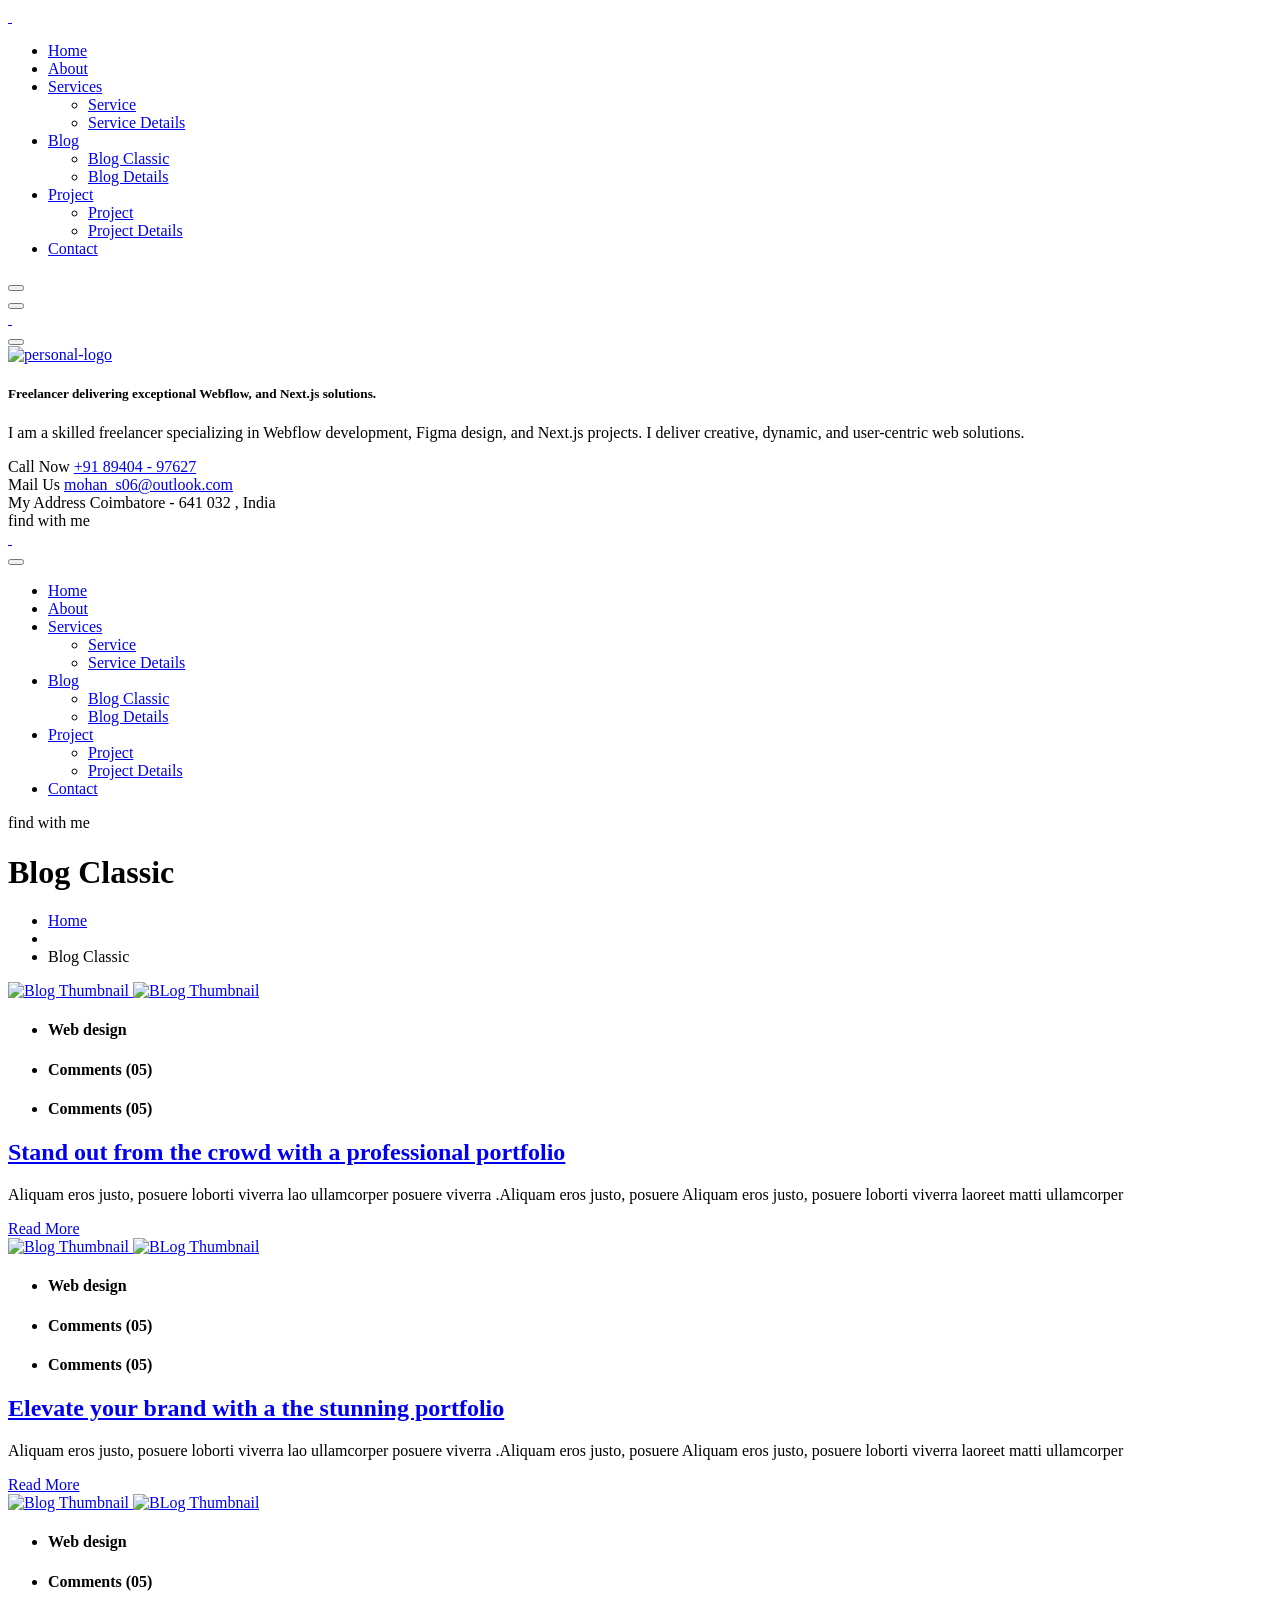
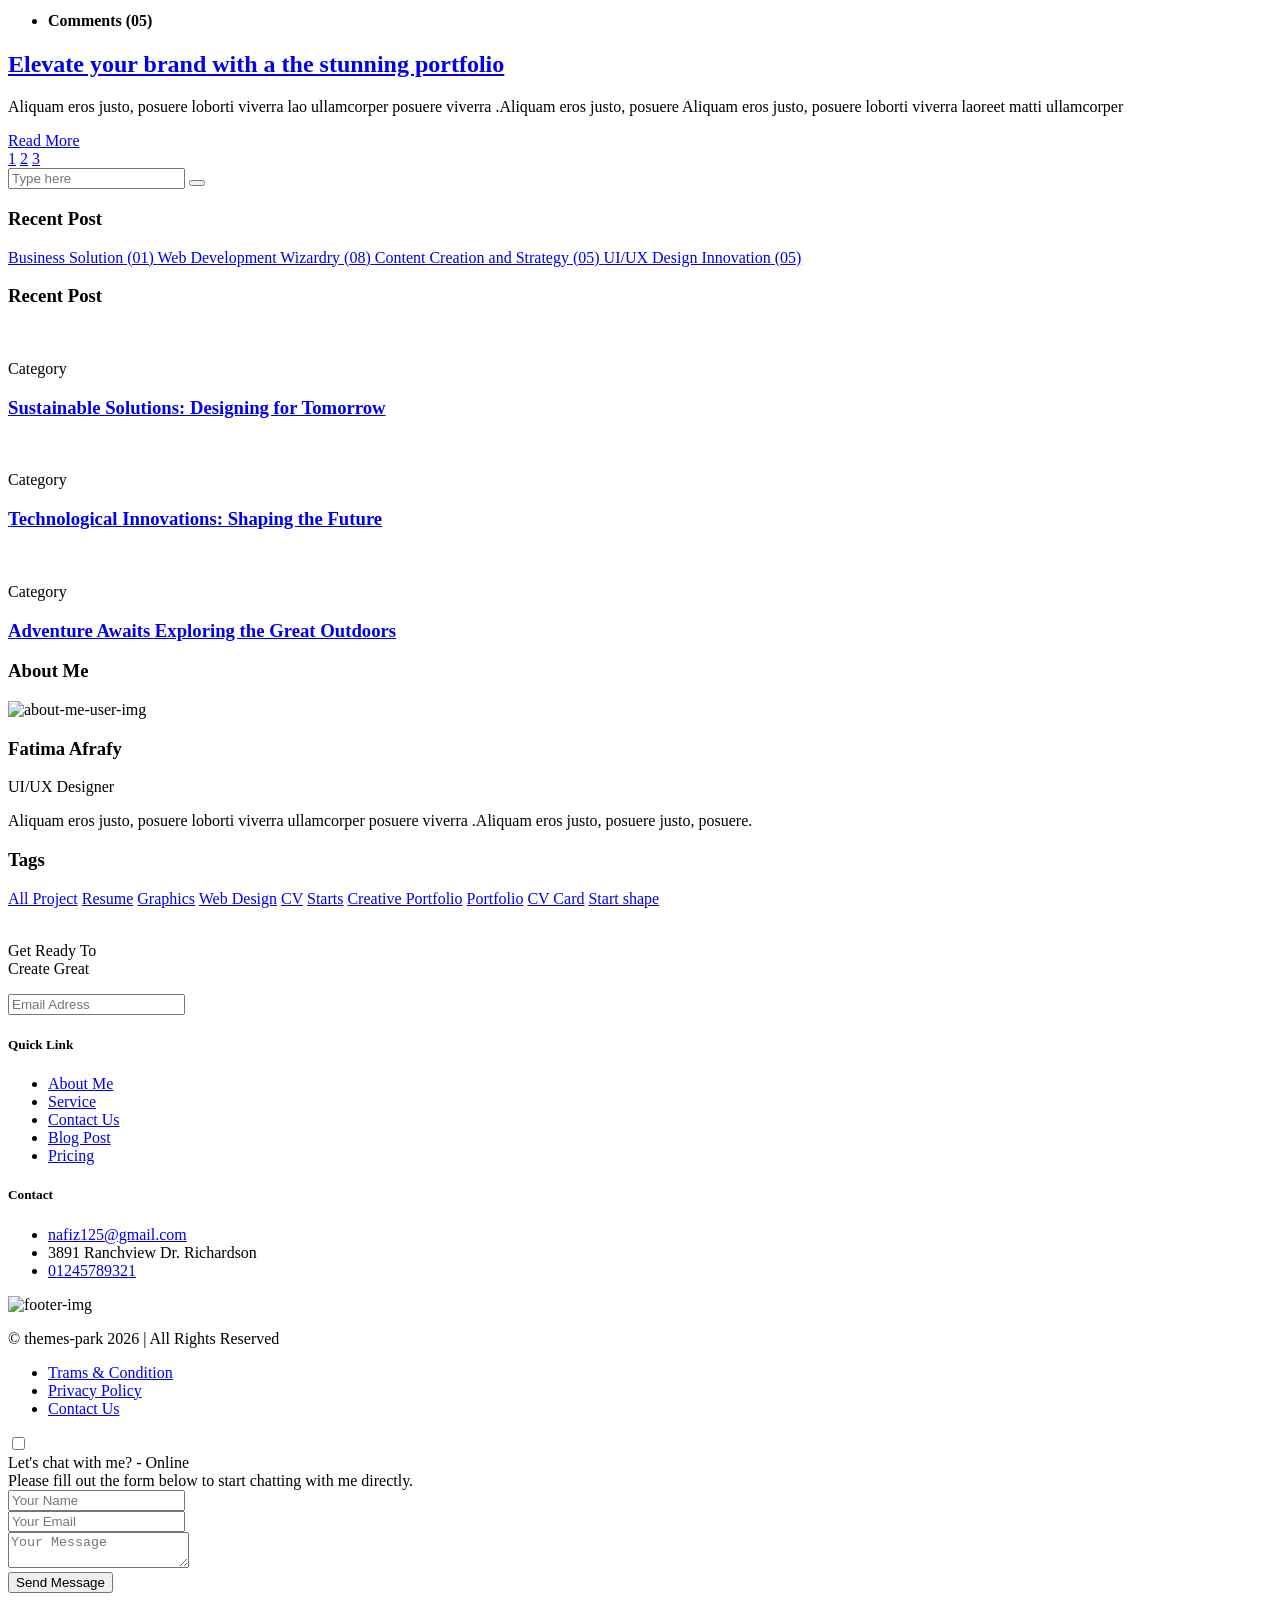
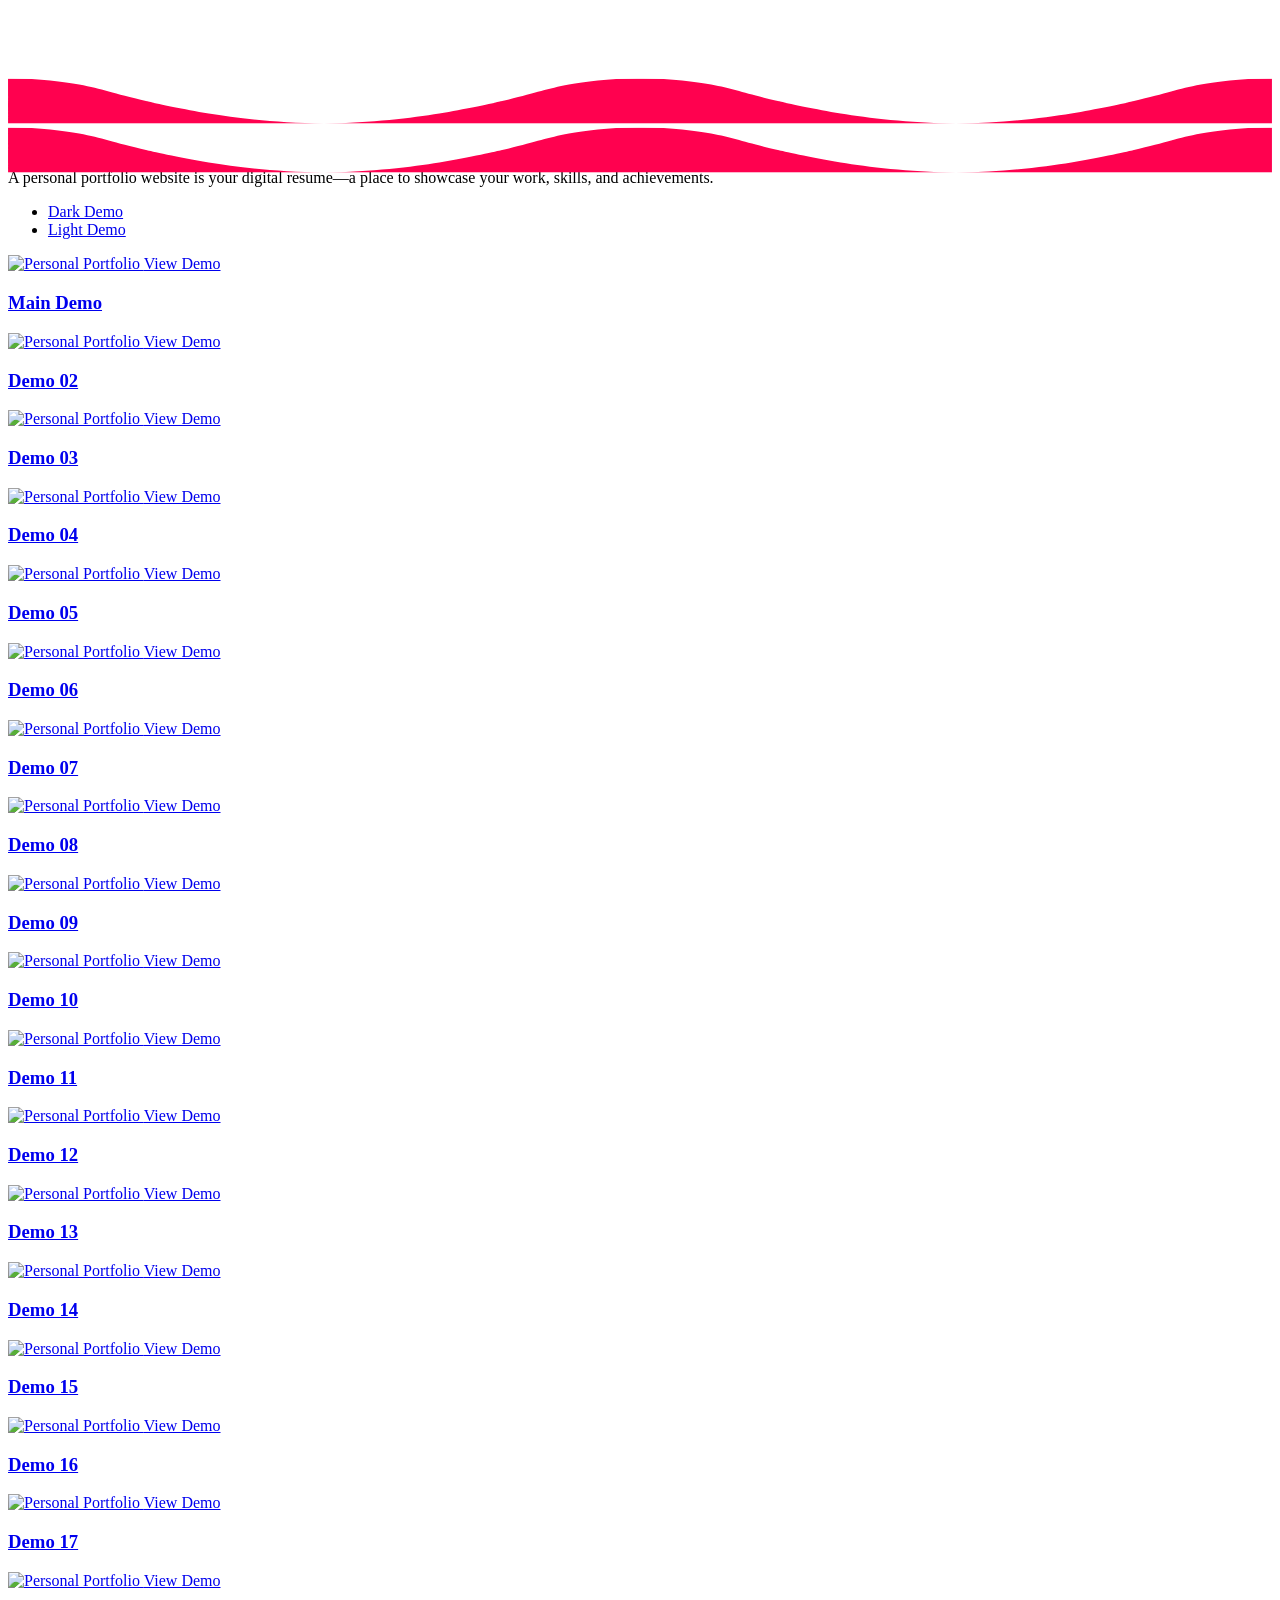
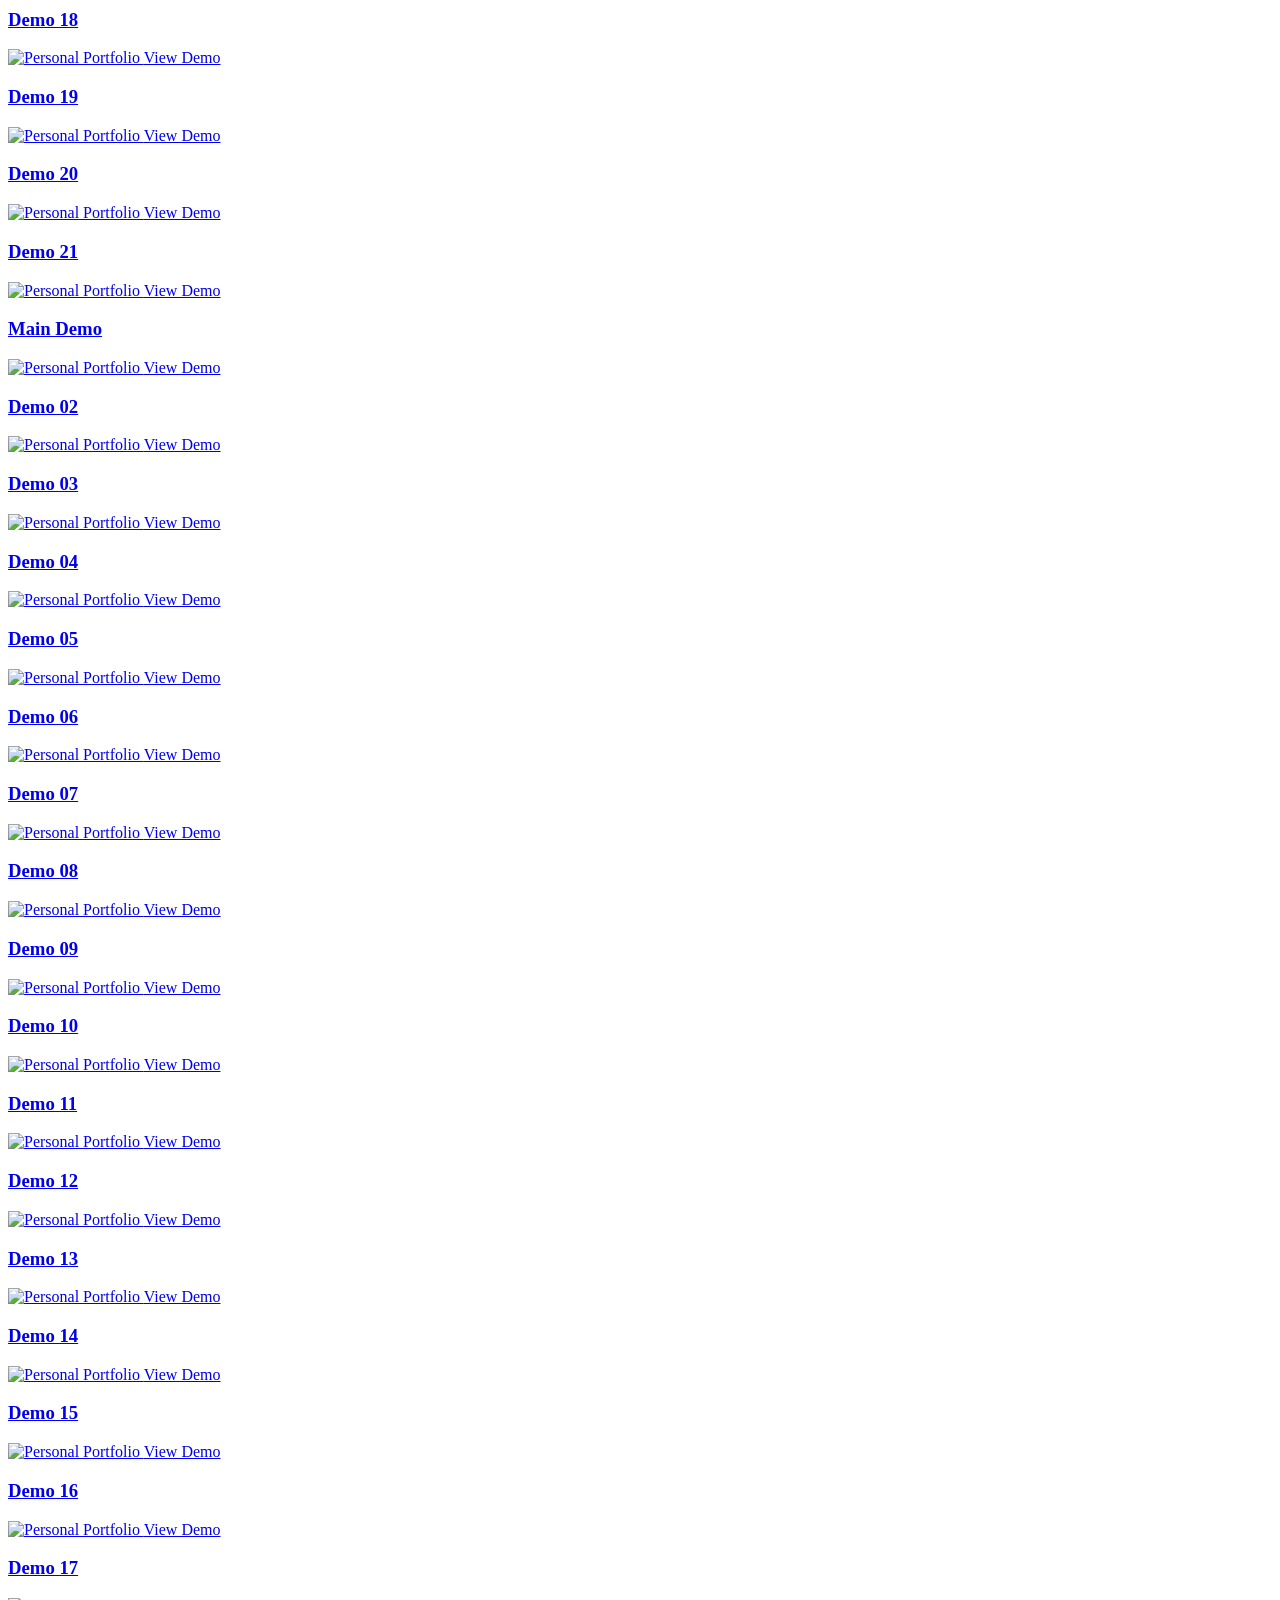
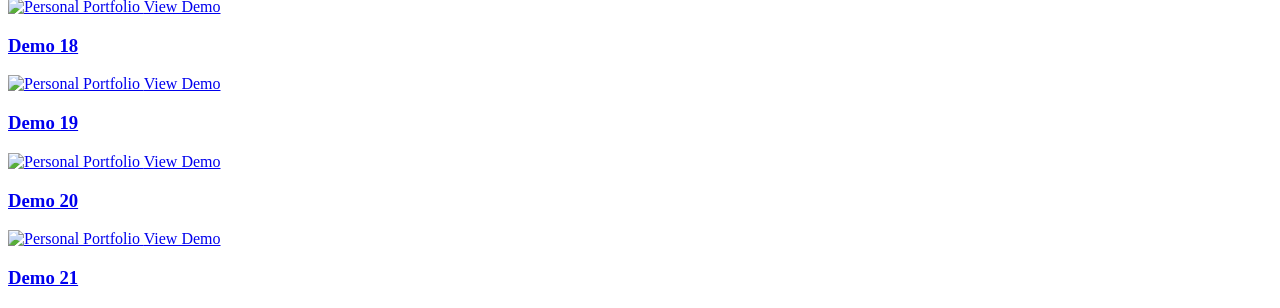
==== blog.html @ a09bedf0 "Add files via upload" ====
<!DOCTYPE html>
<html lang="en">
  <!-- Mirrored from themes-park.net/product/html/reeni/blog.html by HTTrack Website Copier/3.x [XR&CO'2014], Tue, 18 Feb 2025 16:58:31 GMT -->
  <head>
    <meta charset="UTF-8" />
    <meta http-equiv="X-UA-Compatible" content="IE=edge" />
    <meta name="viewport" content="width=device-width, initial-scale=1.0" />
    <meta
      name="description"
      content="Reeni is a modern personal portfolio template for designers, developers, content writer, cleaner, programmer, fashion designer, model, Influencer and freelancers. Fully responsive, SEO-friendly, Bootstrap and easy to customize."
    />
    <link
      rel="shortcut icon"
      type="image/x-icon"
      href="assets/images/favicon.svg"
    />
    <title>
      Blog Reeni - Personal Portfolio HTML Template | Freelancer & Developer
      Portfolio
    </title>
    <!-- Bootstrap min css -->
    <link rel="stylesheet" href="assets/css/vendor/fontawesome.css" />
    <link rel="stylesheet" href="assets/css/plugins/swiper.css" />
    <link rel="stylesheet" href="assets/css/plugins/odometer.css" />
    <link rel="stylesheet" href="assets/css/vendor/animate.min.css" />
    <link rel="stylesheet" href="assets/css/vendor/bootstrap.min.css" />
    <!-- custom css -->
    <link rel="stylesheet" href="assets/css/style.css" />
  </head>

  <body class="blog inner">
    <!-- tpm-header-area start -->
    <header
      class="tmp-header-area-start header-one header--sticky header--transparent"
    >
      <div class="container">
        <div class="row">
          <div class="col-lg-12">
            <div class="header-content">
              <div class="logo">
                <a href="index.html">
                  <img
                    class="logo-dark"
                    src="assets/images/logo/white-logo-reeni.png"
                    alt=""
                  />
                  <img
                    class="logo-white"
                    src="assets/images/logo/logo-white.png"
                    alt=""
                  />
                </a>
              </div>
              <nav class="tmp-mainmenu-nav d-none d-xl-block">
                <ul class="tmp-mainmenu">
                  <li>
                    <a href="#">Home </a>
                    <!-- <ul class="submenu">
            <li><a href="index.html">Home 01</a></li>
            <li><a href="index-02.html">Home 02</a></li>
            <li><a href="index-03.html">Home 03</a></li>
            <li><a href="index-04.html">Home 04</a></li>
            <li><a href="index-05.html">Home 05</a></li>
            <li><a href="index-06.html">Home 06</a></li>
            <li><a href="index-07.html">Home 07</a></li>
            <li><a href="index-08.html">Home 08</a></li>
            <li><a href="index-09.html">Home 09</a></li>
            <li><a href="index-10.html">Home 10</a></li>
            <li><a href="index-11.html">Home 11</a></li>
            <li><a href="index-12.html">Home 12</a></li>
            <li><a href="index-13.html">Home 13</a></li>
        </ul> -->
                  </li>
                  <li>
                    <a href="about.html">About</a>
                  </li>
                  <li class="has-dropdown">
                    <a href="#"
                      >Services
                      <i class="fa-regular fa-chevron-down"></i>
                    </a>
                    <ul class="submenu">
                      <li><a href="service.html">Service</a></li>
                      <li>
                        <a href="service-details.html">Service Details</a>
                      </li>
                    </ul>
                  </li>
                  <li class="has-dropdown">
                    <a href="#"
                      >Blog
                      <i class="fa-regular fa-chevron-down"></i>
                    </a>
                    <ul class="submenu">
                      <li><a href="blog.html">Blog Classic</a></li>
                      <li><a href="blog-details.html">Blog Details</a></li>
                    </ul>
                  </li>
                  <li class="has-dropdown">
                    <a href="#"
                      >Project
                      <i class="fa-regular fa-chevron-down"></i>
                    </a>
                    <ul class="submenu">
                      <li><a href="project.html">Project</a></li>
                      <li>
                        <a href="project-details.html">Project Details</a>
                      </li>
                    </ul>
                  </li>
                  <li>
                    <a href="contact.html">Contact</a>
                  </li>
                </ul>
              </nav>
              <div class="tmp-header-right">
                <div class="social-share-wrapper d-none d-md-block">
                  <div class="social-link">
                    <a href="#"><i class="fa-brands fa-instagram"></i></a>
                    <a href="#"><i class="fa-brands fa-linkedin-in"></i></a>
                    <a href="#"><i class="fa-brands fa-twitter"></i></a>
                    <a href="#"><i class="fa-brands fa-facebook-f"></i></a>
                  </div>
                </div>
                <div class="actions-area">
                  <div class="tmp-side-collups-area d-none d-xl-block">
                    <button class="tmp-menu-bars tmp_button_active">
                      <i class="fa-regular fa-bars-staggered"></i>
                    </button>
                  </div>
                  <div class="tmp-side-collups-area d-block d-xl-none">
                    <button class="tmp-menu-bars humberger_menu_active">
                      <i class="fa-regular fa-bars-staggered"></i>
                    </button>
                  </div>
                </div>
              </div>
            </div>
          </div>
        </div>
      </div>
    </header>
    <!-- tpm-header-area end -->

    <div class="d-none d-xl-block">
      <div class="tmp-sidebar-area tmp_side_bar">
        <div class="inner">
          <div class="top-area">
            <a href="index.html" class="logo">
              <img
                class="logo-dark"
                src="assets/images/logo/white-logo-reeni.png"
                alt=""
              />
              <img
                class="logo-white"
                src="assets/images/logo/logo-white.png"
                alt=""
              />
            </a>
            <div class="close-icon-area">
              <button class="tmp-round-action-btn close_side_menu_active">
                <i class="fa-sharp fa-light fa-xmark"></i>
              </button>
            </div>
          </div>
          <div class="content-wrapper">
            <div class="image-area-feature">
              <a href="index.html">
                <img src="assets/images/logo/man.png" alt="personal-logo" />
              </a>
            </div>
            <h5 class="title mt--30">
              Freelancer delivering exceptional Webflow, and Next.js solutions.
            </h5>
            <p class="disc">
              I am a skilled freelancer specializing in Webflow development,
              Figma design, and Next.js projects. I deliver creative, dynamic,
              and user-centric web solutions.
            </p>
            <div class="short-contact-area">
              <!-- single contact information -->
              <div class="single-contact">
                <i class="fa-solid fa-phone"></i>
                <div class="information tmp-link-animation">
                  <span>Call Now</span>
                  <a href="#" class="number">+91 89404 - 97627</a>
                </div>
              </div>
              <!-- single contact information end -->

              <!-- single contact information -->
              <div class="single-contact">
                <i class="fa-solid fa-envelope"></i>
                <div class="information tmp-link-animation">
                  <span>Mail Us</span>
                  <a href="#" class="number">mohan_s06@outlook.com</a>
                </div>
              </div>
              <!-- single contact information end -->

              <!-- single contact information -->
              <div class="single-contact">
                <i class="fa-solid fa-location-crosshairs"></i>
                <div class="information tmp-link-animation">
                  <span>My Address</span>
                  <span class="number">Coimbatore - 641 032 , India</span>
                </div>
              </div>
              <!-- single contact information end -->
            </div>
            <!-- social area start -->
            <div class="social-wrapper mt--20">
              <span class="subtitle">find with me</span>
              <div class="social-link">
                <a href="#"><i class="fa-brands fa-instagram"></i></a>
                <a href="#"><i class="fa-brands fa-linkedin-in"></i></a>
                <a href="#"><i class="fa-brands fa-twitter"></i></a>
                <a href="#"><i class="fa-brands fa-facebook-f"></i></a>
              </div>
            </div>
            <!-- social area end -->
          </div>
        </div>
      </div>
      <a
        class="overlay_close_side_menu close_side_menu_active"
        href="javascript:void(0);"
      ></a>
    </div>

    <div class="d-block d-xl-none">
      <div class="tmp-popup-mobile-menu">
        <div class="inner">
          <div class="header-top">
            <div class="logo">
              <a href="index.html" class="logo-area">
                <img
                  class="logo-dark"
                  src="assets/images/logo/white-logo-reeni.png"
                  alt=""
                />
                <img
                  class="logo-white"
                  src="assets/images/logo/logo-white.png"
                  alt=""
                />
              </a>
            </div>
            <div class="close-menu">
              <button class="close-button tmp-round-action-btn">
                <i class="fa-sharp fa-light fa-xmark"></i>
              </button>
            </div>
          </div>
          <ul class="tmp-mainmenu">
            <li>
              <a href="#">Home </a>
              <!-- <ul class="submenu">
            <li><a href="index.html">Home 01</a></li>
            <li><a href="index-02.html">Home 02</a></li>
            <li><a href="index-03.html">Home 03</a></li>
            <li><a href="index-04.html">Home 04</a></li>
            <li><a href="index-05.html">Home 05</a></li>
            <li><a href="index-06.html">Home 06</a></li>
            <li><a href="index-07.html">Home 07</a></li>
            <li><a href="index-08.html">Home 08</a></li>
            <li><a href="index-09.html">Home 09</a></li>
            <li><a href="index-10.html">Home 10</a></li>
            <li><a href="index-11.html">Home 11</a></li>
            <li><a href="index-12.html">Home 12</a></li>
            <li><a href="index-13.html">Home 13</a></li>
        </ul> -->
            </li>
            <li>
              <a href="about.html">About</a>
            </li>
            <li class="has-dropdown">
              <a href="#"
                >Services
                <i class="fa-regular fa-chevron-down"></i>
              </a>
              <ul class="submenu">
                <li><a href="service.html">Service</a></li>
                <li><a href="service-details.html">Service Details</a></li>
              </ul>
            </li>
            <li class="has-dropdown">
              <a href="#"
                >Blog
                <i class="fa-regular fa-chevron-down"></i>
              </a>
              <ul class="submenu">
                <li><a href="blog.html">Blog Classic</a></li>
                <li><a href="blog-details.html">Blog Details</a></li>
              </ul>
            </li>
            <li class="has-dropdown">
              <a href="#"
                >Project
                <i class="fa-regular fa-chevron-down"></i>
              </a>
              <ul class="submenu">
                <li><a href="project.html">Project</a></li>
                <li><a href="project-details.html">Project Details</a></li>
              </ul>
            </li>
            <li>
              <a href="contact.html">Contact</a>
            </li>
          </ul>

          <div class="social-wrapper mt--40">
            <span class="subtitle">find with me</span>
            <div class="social-link">
              <a href="#"><i class="fa-brands fa-instagram"></i></a>
              <a href="#"><i class="fa-brands fa-linkedin-in"></i></a>
              <a href="#"><i class="fa-brands fa-twitter"></i></a>
              <a href="#"><i class="fa-brands fa-facebook-f"></i></a>
            </div>
          </div>
          <!-- social area end -->
        </div>
      </div>
    </div>

    <!-- Breadcrumb Area Start -->
    <div class="breadcrumb-area breadcrumb-bg">
      <div class="container">
        <div class="row">
          <div class="col-lg-12">
            <div class="breadcrumb-inner text-center">
              <h1 class="title split-collab">Blog Classic</h1>
              <ul class="page-list">
                <li class="tmp-breadcrumb-item">
                  <a href="https://themes-park.net/">Home</a>
                </li>
                <li class="icon"><i class="fa-solid fa-angle-right"></i></li>
                <li class="tmp-breadcrumb-item active">Blog Classic</li>
              </ul>
            </div>
          </div>
        </div>
      </div>
    </div>
    <!-- Breadcrumb Area End -->
    <div class="blog-classic-area-wrapper tmp-section-gap">
      <div class="container">
        <div class="row">
          <div class="col-lg-8">
            <div
              class="blog-classic-card tmp-scroll-trigger tmponhover tmp-fade-in animation-order-1"
            >
              <div class="img-box">
                <a href="blog-details.html">
                  <img
                    class="img-primary hidden-on-mobile"
                    src="assets/images/blog/blog-classic-card-img-1.jpg"
                    alt="Blog Thumbnail"
                  />
                  <img
                    class="img-secondary"
                    src="assets/images/blog/blog-classic-card-img-1.jpg"
                    alt="BLog Thumbnail"
                  />
                </a>
              </div>
              <div class="blog-classic-content">
                <div class="blog-classic-tag">
                  <ul>
                    <li>
                      <div class="tag-wrap">
                        <i class="fa-solid fa-tag"></i>
                        <h4 class="tag-title">Web design</h4>
                      </div>
                    </li>
                    <li>
                      <div class="tag-wrap">
                        <i class="fa-regular fa-comment"></i>
                        <h4 class="tag-title">Comments (05)</h4>
                      </div>
                    </li>
                    <li>
                      <div class="tag-wrap">
                        <i class="fa-solid fa-calendar-day"></i>
                        <h4 class="tag-title">Comments (05)</h4>
                      </div>
                    </li>
                  </ul>
                </div>
                <h2 class="title">
                  <a href="#"
                    >Stand out from the crowd with a professional portfolio</a
                  >
                </h2>
                <p class="para">
                  Aliquam eros justo, posuere loborti viverra lao ullamcorper
                  posuere viverra .Aliquam eros justo, posuere Aliquam eros
                  justo, posuere loborti viverra laoreet matti ullamcorper
                </p>

                <div class="tmp-button-here">
                  <a
                    class="tmp-btn hover-icon-reverse radius-round btn-border btn-md"
                    href="blog-details.html"
                  >
                    <span class="icon-reverse-wrapper">
                      <span class="btn-text">Read More</span>
                      <span class="btn-icon"
                        ><i class="fa-sharp fa-regular fa-arrow-right"></i
                      ></span>
                      <span class="btn-icon"
                        ><i class="fa-sharp fa-regular fa-arrow-right"></i
                      ></span>
                    </span>
                  </a>
                </div>
              </div>
            </div>
            <div
              class="blog-classic-card tmp-scroll-trigger tmponhover tmp-fade-in animation-order-2"
            >
              <div class="img-box">
                <a href="blog-details.html">
                  <img
                    class="img-primary hidden-on-mobile"
                    src="assets/images/blog/blog-classic-card-img-2.jpg"
                    alt="Blog Thumbnail"
                  />
                  <img
                    class="img-secondary"
                    src="assets/images/blog/blog-classic-card-img-2.jpg"
                    alt="BLog Thumbnail"
                  />
                </a>
              </div>
              <div class="blog-classic-content">
                <div class="blog-classic-tag">
                  <ul>
                    <li>
                      <div class="tag-wrap">
                        <i class="fa-solid fa-tag"></i>
                        <h4 class="tag-title">Web design</h4>
                      </div>
                    </li>
                    <li>
                      <div class="tag-wrap">
                        <i class="fa-regular fa-comment"></i>
                        <h4 class="tag-title">Comments (05)</h4>
                      </div>
                    </li>
                    <li>
                      <div class="tag-wrap">
                        <i class="fa-solid fa-calendar-day"></i>
                        <h4 class="tag-title">Comments (05)</h4>
                      </div>
                    </li>
                  </ul>
                </div>
                <h2 class="title">
                  <a href="#"
                    >Elevate your brand with a the stunning portfolio</a
                  >
                </h2>
                <p class="para">
                  Aliquam eros justo, posuere loborti viverra lao ullamcorper
                  posuere viverra .Aliquam eros justo, posuere Aliquam eros
                  justo, posuere loborti viverra laoreet matti ullamcorper
                </p>
                <div class="tmp-button-here">
                  <a
                    class="tmp-btn hover-icon-reverse radius-round btn-border btn-md"
                    href="blog-details.html"
                  >
                    <span class="icon-reverse-wrapper">
                      <span class="btn-text">Read More</span>
                      <span class="btn-icon"
                        ><i class="fa-sharp fa-regular fa-arrow-right"></i
                      ></span>
                      <span class="btn-icon"
                        ><i class="fa-sharp fa-regular fa-arrow-right"></i
                      ></span>
                    </span>
                  </a>
                </div>
              </div>
            </div>
            <div
              class="blog-classic-card tmp-scroll-trigger tmponhover tmp-fade-in animation-order-3"
            >
              <div class="img-box">
                <a href="blog-details.html">
                  <img
                    class="img-primary hidden-on-mobile"
                    src="assets/images/blog/blog-classic-card-img-3.jpg"
                    alt="Blog Thumbnail"
                  />
                  <img
                    class="img-secondary"
                    src="assets/images/blog/blog-classic-card-img-3.jpg"
                    alt="BLog Thumbnail"
                  />
                </a>
              </div>
              <div class="blog-classic-content">
                <div class="blog-classic-tag">
                  <ul>
                    <li>
                      <div class="tag-wrap">
                        <i class="fa-solid fa-tag"></i>
                        <h4 class="tag-title">Web design</h4>
                      </div>
                    </li>
                    <li>
                      <div class="tag-wrap">
                        <i class="fa-regular fa-comment"></i>
                        <h4 class="tag-title">Comments (05)</h4>
                      </div>
                    </li>
                    <li>
                      <div class="tag-wrap">
                        <i class="fa-solid fa-calendar-day"></i>
                        <h4 class="tag-title">Comments (05)</h4>
                      </div>
                    </li>
                  </ul>
                </div>
                <h2 class="title">
                  <a href="#"
                    >Elevate your brand with a the stunning portfolio</a
                  >
                </h2>
                <p class="para">
                  Aliquam eros justo, posuere loborti viverra lao ullamcorper
                  posuere viverra .Aliquam eros justo, posuere Aliquam eros
                  justo, posuere loborti viverra laoreet matti ullamcorper
                </p>
                <div class="tmp-button-here">
                  <a
                    class="tmp-btn hover-icon-reverse radius-round btn-border btn-md"
                    href="blog-details.html"
                  >
                    <span class="icon-reverse-wrapper">
                      <span class="btn-text">Read More</span>
                      <span class="btn-icon"
                        ><i class="fa-sharp fa-regular fa-arrow-right"></i
                      ></span>
                      <span class="btn-icon"
                        ><i class="fa-sharp fa-regular fa-arrow-right"></i
                      ></span>
                    </span>
                  </a>
                </div>
              </div>
            </div>
            <div class="tmp-pagination-button">
              <a href="#" class="pagination-btn"
                ><i class="fa-sharp fa-regular fa-arrow-left"></i
              ></a>
              <a href="#" class="pagination-btn active">1</a>
              <a href="#" class="pagination-btn">2</a>
              <a href="#" class="pagination-btn">3</a>
              <a href="#" class="pagination-btn"
                ><i class="fa-sharp fa-regular fa-arrow-right"></i
              ></a>
            </div>
          </div>
          <div class="col-lg-4">
            <div class="tmp-sidebar">
              <div class="signle-side-bar search-area tmponhover">
                <div class="body">
                  <div class="search-area">
                    <input type="text" placeholder="Type here" required />
                    <button>
                      <i class="fa-solid fa-magnifying-glass"></i>
                    </button>
                  </div>
                </div>
              </div>
              <div class="signle-side-bar recent-post-area tmponhover">
                <div class="header">
                  <h3 class="title">Recent Post</h3>
                </div>
                <div class="body">
                  <a href="#" class="single-post">
                    <span class="single-post-left">
                      <i class="fa-solid fa-arrow-right"></i>
                      <span class="post-title">Business Solution</span>
                    </span>
                    <span class="post-num">(01)</span>
                  </a>
                  <a href="#" class="single-post">
                    <span class="single-post-left">
                      <i class="fa-solid fa-arrow-right"></i>
                      <span class="post-title">Web Development Wizardry</span>
                    </span>
                    <span class="post-num">(08)</span>
                  </a>
                  <a href="#" class="single-post">
                    <span class="single-post-left">
                      <i class="fa-solid fa-arrow-right"></i>
                      <span class="post-title"
                        >Content Creation and Strategy</span
                      >
                    </span>
                    <span class="post-num">(05)</span>
                  </a>
                  <a href="#" class="single-post">
                    <span class="single-post-left">
                      <i class="fa-solid fa-arrow-right"></i>
                      <span class="post-title">UI/UX Design Innovation</span>
                    </span>
                    <span class="post-num">(05)</span>
                  </a>
                </div>
              </div>
              <div class="signle-side-bar recent-post-area tmponhover">
                <div class="header">
                  <h3 class="title">Recent Post</h3>
                </div>
                <div class="body">
                  <div class="single-post-card tmp-hover-link">
                    <div class="single-post-card-img">
                      <img
                        src="assets/images/blog/single-post-card-img-1.png"
                        alt=""
                      />
                    </div>
                    <div class="single-post-right">
                      <div class="single-post-top">
                        <i class="fa-regular fa-folder-open"></i>
                        <p class="post-title">Category</p>
                      </div>
                      <h3 class="post-title">
                        <a class="link" href="#"
                          >Sustainable Solutions: Designing for Tomorrow</a
                        >
                      </h3>
                    </div>
                  </div>
                  <div class="single-post-card tmp-hover-link">
                    <div class="single-post-card-img">
                      <img
                        src="assets/images/blog/single-post-card-img-2.png"
                        alt=""
                      />
                    </div>
                    <div class="single-post-right">
                      <div class="single-post-top">
                        <i class="fa-regular fa-folder-open"></i>
                        <p class="post-title">Category</p>
                      </div>
                      <h3 class="post-title">
                        <a class="link" href="#"
                          >Technological Innovations: Shaping the Future</a
                        >
                      </h3>
                    </div>
                  </div>
                  <div class="single-post-card tmp-hover-link">
                    <div class="single-post-card-img">
                      <img
                        src="assets/images/blog/single-post-card-img-3.png"
                        alt=""
                      />
                    </div>
                    <div class="single-post-right">
                      <div class="single-post-top">
                        <i class="fa-regular fa-folder-open"></i>
                        <p class="post-title">Category</p>
                      </div>
                      <h3 class="post-title">
                        <a class="link" href="#"
                          >Adventure Awaits Exploring the Great Outdoors</a
                        >
                      </h3>
                    </div>
                  </div>
                </div>
              </div>
              <div class="signle-side-bar tmponhover">
                <div class="header">
                  <h3 class="title">About Me</h3>
                </div>
                <div class="body">
                  <div class="about-me-details">
                    <div class="about-me-details-head">
                      <div class="about-me-img">
                        <img
                          src="assets/images/blog/about-me-user-img.png"
                          alt="about-me-user-img"
                        />
                      </div>
                      <div class="about-me-right-content">
                        <h3 class="title">Fatima Afrafy</h3>
                        <p class="para">UI/UX Designer</p>
                        <div class="social-link">
                          <a href="#"><i class="fa-brands fa-instagram"></i></a>
                          <a href="#"
                            ><i class="fa-brands fa-linkedin-in"></i
                          ></a>
                          <a href="#"><i class="fa-brands fa-twitter"></i></a>
                          <a href="#"
                            ><i class="fa-brands fa-facebook-f"></i
                          ></a>
                        </div>
                      </div>
                    </div>
                    <p class="about-me-para">
                      Aliquam eros justo, posuere loborti viverra ullamcorper
                      posuere viverra .Aliquam eros justo, posuere justo,
                      posuere.
                    </p>
                  </div>
                </div>
              </div>
              <div class="signle-side-bar tmponhover">
                <div class="header">
                  <h3 class="title">Tags</h3>
                </div>
                <div class="body">
                  <div class="tags-wrapper">
                    <a href="#" class="tag-link">All Project</a>
                    <a href="#" class="tag-link">Resume</a>
                    <a href="#" class="tag-link">Graphics</a>
                    <a href="#" class="tag-link">Web Design</a>
                    <a href="#" class="tag-link">CV</a>
                    <a href="#" class="tag-link">Starts</a>
                    <a href="#" class="tag-link">Creative Portfolio</a>
                    <a href="#" class="tag-link">Portfolio</a>
                    <a href="#" class="tag-link">CV Card</a>
                    <a href="#" class="tag-link">Start shape</a>
                  </div>
                </div>
              </div>
            </div>
          </div>
        </div>
      </div>
    </div>

    <!-- Start Footer Area  -->
    <footer class="footer-area footer-style-one-wrapper tmp-section-gap">
      <div class="container">
        <div class="footer-main footer-style-one">
          <div class="row g-5">
            <div class="col-lg-5 col-md-6">
              <div class="single-footer-wrapper border-right mr--20">
                <div class="logo">
                  <a href="index.html">
                    <img src="assets/images/logo/white-logo-reeni.png" alt="" />
                  </a>
                </div>
                <p class="description">
                  <span>Get Ready</span> To <br />
                  Create Great
                </p>
                <form action="#" class="newsletter-form-1 mt--40">
                  <input type="email" placeholder="Email Adress" />
                  <span class="form-icon"
                    ><i class="fa-regular fa-envelope"></i
                  ></span>
                </form>
              </div>
            </div>
            <div class="col-lg-4 col-md-6">
              <div class="single-footer-wrapper quick-link-wrap">
                <h5 class="ft-title">Quick Link</h5>
                <ul class="ft-link tmp-link-animation">
                  <li>
                    <a href="about.html">About Me</a>
                  </li>
                  <li>
                    <a href="team.html">Service</a>
                  </li>
                  <li>
                    <a href="service.html">Contact Us</a>
                  </li>
                  <li>
                    <a href="blog.html">Blog Post</a>
                  </li>
                  <li>
                    <a href="contact.html">Pricing</a>
                  </li>
                </ul>
              </div>
            </div>
            <div class="col-lg-3 col-md-6">
              <div class="single-footer-wrapper contact-wrap">
                <h5 class="ft-title">Contact</h5>
                <ul class="ft-link tmp-link-animation">
                  <li>
                    <span class="ft-icon"
                      ><i class="fa-solid fa-envelope"></i></span
                    ><a href="#">nafiz125@gmail.com</a>
                  </li>
                  <li>
                    <span class="ft-icon"
                      ><i class="fa-solid fa-location-dot"></i></span
                    >3891 Ranchview Dr. Richardson
                  </li>
                  <li>
                    <span class="ft-icon"
                      ><i class="fa-solid fa-phone"></i></span
                    ><a href="#">01245789321</a>
                  </li>
                </ul>
                <div class="social-link footer">
                  <a href="#"><i class="fa-brands fa-instagram"></i></a>
                  <a href="#"><i class="fa-brands fa-linkedin-in"></i></a>
                  <a href="#"><i class="fa-brands fa-twitter"></i></a>
                  <a href="#"><i class="fa-brands fa-facebook-f"></i></a>
                </div>
              </div>
            </div>
          </div>
        </div>
      </div>
      <div class="footer-bg-img">
        <img src="assets/images/footer/footer-bg-img.png" alt="footer-img" />
      </div>
    </footer>
    <div class="copyright-area-one">
      <div class="container">
        <div class="row">
          <div class="col-lg-12">
            <div class="main-wrapper">
              <p class="copy-right-para">
                © themes-park
                <script>
                  document.write(new Date().getFullYear());
                </script>
                | All Rights Reserved
              </p>
              <ul>
                <li><a href="#">Trams & Condition</a></li>
                <li><a href="#">Privacy Policy</a></li>
                <li><a href="#">Contact Us</a></li>
              </ul>
            </div>
          </div>
        </div>
      </div>
    </div>
    <!-- End Footer Area  -->

    <!-- ready chatting option via email -->
    <div class="ready-chatting-option tmp-ready-chat">
      <input type="checkbox" id="click" />
      <label for="click">
        <i class="fab fa-facebook-messenger"></i>
        <i class="fas fa-times"></i>
      </label>
      <div class="wrapper">
        <div class="head-text">Let's chat with me? - Online</div>
        <div class="chat-box">
          <div class="desc-text">
            Please fill out the form below to start chatting with me directly.
          </div>
          <form class="tmp-dynamic-form" action="#">
            <div class="field">
              <input
                class="input-field"
                name="name"
                placeholder="Your Name"
                type="text"
                required
              />
            </div>
            <div class="field">
              <input
                class="input-field"
                name="email"
                placeholder="Your Email"
                type="email"
                required
              />
            </div>
            <div class="field textarea">
              <textarea
                class="input-field"
                placeholder="Your Message"
                name="message"
                required
              ></textarea>
            </div>
            <div class="field">
              <button name="submit" type="submit">Send Message</button>
            </div>
          </form>
        </div>
      </div>
    </div>
    <!-- ready chatting option via email end -->
    <!-- progress area start -->
    <div class="scrollToTop" style="display: block">
      <div class="arrowUp">
        <i class="fa-light fa-arrow-up"></i>
      </div>
      <div class="water" style="transform: translate(0px, 87%)">
        <svg viewBox="0 0 560 20" class="water_wave water_wave_back">
          <use xlink:href="#wave"></use>
        </svg>
        <svg viewBox="0 0 560 20" class="water_wave water_wave_front">
          <use xlink:href="#wave"></use>
        </svg>
        <svg
          version="1.1"
          xmlns="http://www.w3.org/2000/svg"
          xmlns:xlink="http://www.w3.org/1999/xlink"
          viewBox="0 0 560 20"
          style="display: none"
        >
          <symbol id="wave">
            <path
              d="M420,20c21.5-0.4,38.8-2.5,51.1-4.5c13.4-2.2,26.5-5.2,27.3-5.4C514,6.5,518,4.7,528.5,2.7c7.1-1.3,17.9-2.8,31.5-2.7c0,0,0,0,0,0v20H420z"
              fill="#FF014F"
            ></path>
            <path
              d="M420,20c-21.5-0.4-38.8-2.5-51.1-4.5c-13.4-2.2-26.5-5.2-27.3-5.4C326,6.5,322,4.7,311.5,2.7C304.3,1.4,293.6-0.1,280,0c0,0,0,0,0,0v20H420z"
              fill="#FF014F"
            ></path>
            <path
              d="M140,20c21.5-0.4,38.8-2.5,51.1-4.5c13.4-2.2,26.5-5.2,27.3-5.4C234,6.5,238,4.7,248.5,2.7c7.1-1.3,17.9-2.8,31.5-2.7c0,0,0,0,0,0v20H140z"
              fill="#FF014F"
            ></path>
            <path
              d="M140,20c-21.5-0.4-38.8-2.5-51.1-4.5c-13.4-2.2-26.5-5.2-27.3-5.4C46,6.5,42,4.7,31.5,2.7C24.3,1.4,13.6-0.1,0,0c0,0,0,0,0,0l0,20H140z"
              fill="#FF014F"
            ></path>
          </symbol>
        </svg>
      </div>
    </div>
    <!-- progress area end -->
    <!-- <div class="tmp-right-demo">
    <button class="demo-button">
        <p class="mb--0">48</p>
        <span class="text">Demos</span>
    </button>
</div> -->

    <div class="demo-modal-area">
      <div class="wrapper">
        <div class="tmp-modal-inner">
          <div class="close-icon">
            <button class="demo-close-btn">
              <span><i class="fa-sharp fa-light fa-xmark"></i></span>
            </button>
          </div>
          <div class="demo-top text-center">
            <h4 class="title">Reeni</h4>
            <p class="subtitle">
              A personal portfolio website is your digital resume—a place to
              showcase your work, skills, and achievements.
            </p>
          </div>
          <ul class="popuptab-area nav nav-tabs" id="popuptab" role="tablist">
            <li class="nav-item">
              <a
                class="nav-link active demo-dark"
                id="demodark-tab"
                data-bs-toggle="tab"
                href="#demodark"
                role="tab"
                aria-controls="demodark"
                aria-selected="true"
                >Dark Demo</a
              >
            </li>
            <li class="nav-item">
              <a
                class="nav-link demo-light"
                id="demolight-tab"
                data-bs-toggle="tab"
                href="#demolight"
                role="tab"
                aria-controls="demolight"
                aria-selected="false"
                >Light Demo</a
              >
            </li>
          </ul>
          <div class="tab-content" id="popuptabContent">
            <div
              class="tab-pane show active"
              id="demodark"
              role="tabpanel"
              aria-labelledby="demodark-tab"
            >
              <div class="content">
                <div class="row">
                  <!-- Start Single Content  -->
                  <div class="col-lg-4 col-md-6 col-12">
                    <div class="single-demo">
                      <div class="inner">
                        <div class="thumbnail">
                          <a href="index.html">
                            <img
                              class="w-100"
                              src="assets/images/demo/home-1.png"
                              alt="Personal Portfolio"
                            />
                            <span class="overlay-content">
                              <span class="overlay-text"
                                >View Demo <i class="feather-external-link"></i
                              ></span>
                            </span>
                          </a>
                        </div>
                        <div class="inner">
                          <h3 class="title">
                            <a href="index.html">Main Demo</a>
                          </h3>
                        </div>
                      </div>
                    </div>
                  </div>
                  <!-- End Single Content  -->

                  <!-- Start Single Content  -->
                  <div class="col-lg-4 col-md-6 col-12">
                    <div class="single-demo">
                      <div class="inner">
                        <div class="thumbnail">
                          <a href="index-02.html">
                            <img
                              class="w-100"
                              src="assets/images/demo/home-2.png"
                              alt="Personal Portfolio"
                            />
                            <span class="overlay-content">
                              <span class="overlay-text"
                                >View Demo <i class="feather-external-link"></i
                              ></span>
                            </span>
                          </a>
                        </div>
                        <div class="inner">
                          <h3 class="title">
                            <a href="index-02.html">Demo 02</a>
                          </h3>
                        </div>
                      </div>
                    </div>
                  </div>
                  <!-- End Single Content  -->

                  <!-- Start Single Content  -->
                  <div class="col-lg-4 col-md-6 col-12">
                    <div class="single-demo">
                      <div class="inner">
                        <div class="thumbnail">
                          <a href="index-03.html">
                            <img
                              class="w-100"
                              src="assets/images/demo/home-3.png"
                              alt="Personal Portfolio"
                            />
                            <span class="overlay-content">
                              <span class="overlay-text"
                                >View Demo <i class="feather-external-link"></i
                              ></span>
                            </span>
                          </a>
                        </div>
                        <div class="inner">
                          <h3 class="title">
                            <a href="index-03.html">Demo 03</a>
                          </h3>
                        </div>
                      </div>
                    </div>
                  </div>
                  <!-- End Single Content  -->

                  <!-- Start Single Content  -->
                  <div class="col-lg-4 col-md-6 col-12">
                    <div class="single-demo">
                      <div class="inner">
                        <div class="thumbnail">
                          <a href="index-04.html">
                            <img
                              class="w-100"
                              src="assets/images/demo/home-4.png"
                              alt="Personal Portfolio"
                            />
                            <span class="overlay-content">
                              <span class="overlay-text"
                                >View Demo <i class="feather-external-link"></i
                              ></span>
                            </span>
                          </a>
                        </div>
                        <div class="inner">
                          <h3 class="title">
                            <a href="index-04.html">Demo 04</a>
                          </h3>
                        </div>
                      </div>
                    </div>
                  </div>
                  <!-- End Single Content  -->

                  <!-- Start Single Content  -->
                  <div class="col-lg-4 col-md-6 col-12">
                    <div class="single-demo">
                      <div class="inner">
                        <div class="thumbnail">
                          <a href="index-05.html">
                            <img
                              class="w-100"
                              src="assets/images/demo/home-5.png"
                              alt="Personal Portfolio"
                            />
                            <span class="overlay-content">
                              <span class="overlay-text"
                                >View Demo <i class="feather-external-link"></i
                              ></span>
                            </span>
                          </a>
                        </div>
                        <div class="inner">
                          <h3 class="title">
                            <a href="index-05.html">Demo 05</a>
                          </h3>
                        </div>
                      </div>
                    </div>
                  </div>
                  <!-- End Single Content  -->

                  <!-- Start Single Content  -->
                  <div class="col-lg-4 col-md-6 col-12">
                    <div class="single-demo">
                      <div class="inner">
                        <div class="thumbnail">
                          <a href="index-06.html">
                            <img
                              class="w-100"
                              src="assets/images/demo/home-6.png"
                              alt="Personal Portfolio"
                            />
                            <span class="overlay-content">
                              <span class="overlay-text"
                                >View Demo <i class="feather-external-link"></i
                              ></span>
                            </span>
                          </a>
                        </div>
                        <div class="inner">
                          <h3 class="title">
                            <a href="index-06.html">Demo 06</a>
                          </h3>
                        </div>
                      </div>
                    </div>
                  </div>
                  <!-- End Single Content  -->

                  <!-- Start Single Content  -->
                  <div class="col-lg-4 col-md-6 col-12">
                    <div class="single-demo">
                      <div class="inner">
                        <div class="thumbnail">
                          <a href="index-07.html">
                            <img
                              class="w-100"
                              src="assets/images/demo/home-7.png"
                              alt="Personal Portfolio"
                            />
                            <span class="overlay-content">
                              <span class="overlay-text"
                                >View Demo <i class="feather-external-link"></i
                              ></span>
                            </span>
                          </a>
                        </div>
                        <div class="inner">
                          <h3 class="title">
                            <a href="index-07.html">Demo 07</a>
                          </h3>
                        </div>
                      </div>
                    </div>
                  </div>
                  <!-- End Single Content  -->

                  <!-- Start Single Content  -->
                  <div class="col-lg-4 col-md-6 col-12">
                    <div class="single-demo">
                      <div class="inner">
                        <div class="thumbnail">
                          <a href="index-08.html">
                            <img
                              class="w-100"
                              src="assets/images/demo/home-8.png"
                              alt="Personal Portfolio"
                            />
                            <span class="overlay-content">
                              <span class="overlay-text"
                                >View Demo <i class="feather-external-link"></i
                              ></span>
                            </span>
                          </a>
                        </div>
                        <div class="inner">
                          <h3 class="title">
                            <a href="index-08.html">Demo 08</a>
                          </h3>
                        </div>
                      </div>
                    </div>
                  </div>
                  <!-- End Single Content  -->

                  <!-- Start Single Content  -->
                  <div class="col-lg-4 col-md-6 col-12">
                    <div class="single-demo">
                      <div class="inner">
                        <div class="thumbnail">
                          <a href="index-09.html">
                            <img
                              class="w-100"
                              src="assets/images/demo/home-9.png"
                              alt="Personal Portfolio"
                            />
                            <span class="overlay-content">
                              <span class="overlay-text"
                                >View Demo <i class="feather-external-link"></i
                              ></span>
                            </span>
                          </a>
                        </div>
                        <div class="inner">
                          <h3 class="title">
                            <a href="index-09.html">Demo 09</a>
                          </h3>
                        </div>
                      </div>
                    </div>
                  </div>
                  <!-- End Single Content  -->

                  <!-- Start Single Content  -->
                  <div class="col-lg-4 col-md-6 col-12">
                    <div class="single-demo">
                      <div class="inner">
                        <div class="thumbnail">
                          <a href="index-10.html">
                            <img
                              class="w-100"
                              src="assets/images/demo/home-10.png"
                              alt="Personal Portfolio"
                            />
                            <span class="overlay-content">
                              <span class="overlay-text"
                                >View Demo <i class="feather-external-link"></i
                              ></span>
                            </span>
                          </a>
                        </div>
                        <div class="inner">
                          <h3 class="title">
                            <a href="index-10.html">Demo 10</a>
                          </h3>
                        </div>
                      </div>
                    </div>
                  </div>
                  <!-- End Single Content  -->

                  <!-- Start Single Content  -->
                  <div class="col-lg-4 col-md-6 col-12">
                    <div class="single-demo">
                      <div class="inner">
                        <div class="thumbnail">
                          <a href="index-11.html">
                            <img
                              class="w-100"
                              src="assets/images/demo/home-11.png"
                              alt="Personal Portfolio"
                            />
                            <span class="overlay-content">
                              <span class="overlay-text"
                                >View Demo <i class="feather-external-link"></i
                              ></span>
                            </span>
                          </a>
                        </div>
                        <div class="inner">
                          <h3 class="title">
                            <a href="index-11.html">Demo 11</a>
                          </h3>
                        </div>
                      </div>
                    </div>
                  </div>
                  <!-- End Single Content  -->

                  <!-- Start Single Content  -->
                  <div class="col-lg-4 col-md-6 col-12">
                    <div class="single-demo">
                      <div class="inner">
                        <div class="thumbnail">
                          <a href="index-12.html">
                            <img
                              class="w-100"
                              src="assets/images/demo/home-12.png"
                              alt="Personal Portfolio"
                            />
                            <span class="overlay-content">
                              <span class="overlay-text"
                                >View Demo <i class="feather-external-link"></i
                              ></span>
                            </span>
                          </a>
                        </div>
                        <div class="inner">
                          <h3 class="title">
                            <a href="index-12.html">Demo 12</a>
                          </h3>
                        </div>
                      </div>
                    </div>
                  </div>
                  <!-- End Single Content  -->

                  <!-- Start Single Content  -->
                  <div class="col-lg-4 col-md-6 col-12">
                    <div class="single-demo">
                      <div class="inner">
                        <div class="thumbnail">
                          <a href="index-13.html">
                            <img
                              class="w-100"
                              src="assets/images/demo/home-13.png"
                              alt="Personal Portfolio"
                            />
                            <span class="overlay-content">
                              <span class="overlay-text"
                                >View Demo <i class="feather-external-link"></i
                              ></span>
                            </span>
                          </a>
                        </div>
                        <div class="inner">
                          <h3 class="title">
                            <a href="index-13.html">Demo 13</a>
                          </h3>
                        </div>
                      </div>
                    </div>
                  </div>
                  <!-- End Single Content  -->

                  <!-- Start Single Content  -->
                  <div class="col-lg-4 col-md-6 col-12">
                    <div class="single-demo">
                      <div class="inner">
                        <div class="thumbnail">
                          <a href="index-14.html">
                            <img
                              class="w-100"
                              src="assets/images/demo/home-14.png"
                              alt="Personal Portfolio"
                            />
                            <span class="overlay-content">
                              <span class="overlay-text"
                                >View Demo <i class="feather-external-link"></i
                              ></span>
                            </span>
                          </a>
                        </div>
                        <div class="inner">
                          <h3 class="title">
                            <a href="index-14.html">Demo 14</a>
                          </h3>
                        </div>
                      </div>
                    </div>
                  </div>
                  <!-- End Single Content  -->

                  <!-- Start Single Content  -->
                  <div class="col-lg-4 col-md-6 col-12">
                    <div class="single-demo">
                      <div class="inner">
                        <div class="thumbnail">
                          <a href="index-15.html">
                            <img
                              class="w-100"
                              src="assets/images/demo/home-15.png"
                              alt="Personal Portfolio"
                            />
                            <span class="overlay-content">
                              <span class="overlay-text"
                                >View Demo <i class="feather-external-link"></i
                              ></span>
                            </span>
                          </a>
                        </div>
                        <div class="inner">
                          <h3 class="title">
                            <a href="index-15.html">Demo 15</a>
                          </h3>
                        </div>
                      </div>
                    </div>
                  </div>
                  <!-- End Single Content  -->
                  <!-- Start Single Content  -->
                  <div class="col-lg-4 col-md-6 col-12">
                    <div class="single-demo">
                      <div class="inner">
                        <div class="thumbnail">
                          <a href="index-16.html">
                            <img
                              class="w-100"
                              src="assets/images/demo/home-16.png"
                              alt="Personal Portfolio"
                            />
                            <span class="overlay-content">
                              <span class="overlay-text"
                                >View Demo <i class="feather-external-link"></i
                              ></span>
                            </span>
                          </a>
                        </div>
                        <div class="inner">
                          <h3 class="title">
                            <a href="index-16.html">Demo 16</a>
                          </h3>
                        </div>
                      </div>
                    </div>
                  </div>
                  <!-- End Single Content  -->
                  <!-- Start Single Content  -->
                  <div class="col-lg-4 col-md-6 col-12">
                    <div class="single-demo">
                      <div class="inner">
                        <div class="thumbnail">
                          <a href="index-17.html">
                            <img
                              class="w-100"
                              src="assets/images/demo/home-17.png"
                              alt="Personal Portfolio"
                            />
                            <span class="overlay-content">
                              <span class="overlay-text"
                                >View Demo <i class="feather-external-link"></i
                              ></span>
                            </span>
                          </a>
                        </div>
                        <div class="inner">
                          <h3 class="title">
                            <a href="index-17.html">Demo 17</a>
                          </h3>
                        </div>
                      </div>
                    </div>
                  </div>
                  <!-- End Single Content  -->
                  <!-- Start Single Content  -->
                  <div class="col-lg-4 col-md-6 col-12">
                    <div class="single-demo">
                      <div class="inner">
                        <div class="thumbnail">
                          <a href="index-18.html">
                            <img
                              class="w-100"
                              src="assets/images/demo/home-18.png"
                              alt="Personal Portfolio"
                            />
                            <span class="overlay-content">
                              <span class="overlay-text"
                                >View Demo <i class="feather-external-link"></i
                              ></span>
                            </span>
                          </a>
                        </div>
                        <div class="inner">
                          <h3 class="title">
                            <a href="index-18.html">Demo 18</a>
                          </h3>
                        </div>
                      </div>
                    </div>
                  </div>
                  <!-- End Single Content  -->
                  <!-- Start Single Content  -->
                  <div class="col-lg-4 col-md-6 col-12">
                    <div class="single-demo">
                      <div class="inner">
                        <div class="thumbnail">
                          <a href="index-19.html">
                            <img
                              class="w-100"
                              src="assets/images/demo/home-19.png"
                              alt="Personal Portfolio"
                            />
                            <span class="overlay-content">
                              <span class="overlay-text"
                                >View Demo <i class="feather-external-link"></i
                              ></span>
                            </span>
                          </a>
                        </div>
                        <div class="inner">
                          <h3 class="title">
                            <a href="index-19.html">Demo 19</a>
                          </h3>
                        </div>
                      </div>
                    </div>
                  </div>
                  <!-- End Single Content  -->
                  <!-- Start Single Content  -->
                  <div class="col-lg-4 col-md-6 col-12">
                    <div class="single-demo">
                      <div class="inner">
                        <div class="thumbnail">
                          <a href="index-20.html">
                            <img
                              class="w-100"
                              src="assets/images/demo/home-20.png"
                              alt="Personal Portfolio"
                            />
                            <span class="overlay-content">
                              <span class="overlay-text"
                                >View Demo <i class="feather-external-link"></i
                              ></span>
                            </span>
                          </a>
                        </div>
                        <div class="inner">
                          <h3 class="title">
                            <a href="index-20.html">Demo 20</a>
                          </h3>
                        </div>
                      </div>
                    </div>
                  </div>
                  <!-- End Single Content  -->
                  <!-- Start Single Content  -->
                  <div class="col-lg-4 col-md-6 col-12">
                    <div class="single-demo">
                      <div class="inner">
                        <div class="thumbnail">
                          <a href="#">
                            <img
                              class="w-100"
                              src="assets/images/demo/coming-soon.png"
                              alt="Personal Portfolio"
                            />
                            <span class="overlay-content">
                              <span class="overlay-text"
                                >View Demo <i class="feather-external-link"></i
                              ></span>
                            </span>
                          </a>
                        </div>
                        <div class="inner">
                          <h3 class="title"><a href="#">Demo 21</a></h3>
                        </div>
                      </div>
                    </div>
                  </div>
                  <!-- End Single Content  -->
                </div>
              </div>
            </div>

            <div
              class="tab-pane"
              id="demolight"
              role="tabpanel"
              aria-labelledby="demolight-tab"
            >
              <div class="content">
                <div class="row">
                  <!-- Start Single Content  -->
                  <div class="col-lg-4 col-md-6 col-12">
                    <div class="single-demo">
                      <div class="inner">
                        <div class="thumbnail">
                          <a href="index-white.html">
                            <img
                              class="w-100"
                              src="assets/images/demo/home-1-white.png"
                              alt="Personal Portfolio"
                            />
                            <span class="overlay-content">
                              <span class="overlay-text"
                                >View Demo <i class="feather-external-link"></i
                              ></span>
                            </span>
                          </a>
                        </div>
                        <div class="inner">
                          <h3 class="title">
                            <a href="index-white.html">Main Demo</a>
                          </h3>
                        </div>
                      </div>
                    </div>
                  </div>
                  <!-- End Single Content  -->

                  <!-- Start Single Content  -->
                  <div class="col-lg-4 col-md-6 col-12">
                    <div class="single-demo">
                      <div class="inner">
                        <div class="thumbnail">
                          <a href="index-02-white.html">
                            <img
                              class="w-100"
                              src="assets/images/demo/home-2-white.png"
                              alt="Personal Portfolio"
                            />
                            <span class="overlay-content">
                              <span class="overlay-text"
                                >View Demo <i class="feather-external-link"></i
                              ></span>
                            </span>
                          </a>
                        </div>
                        <div class="inner">
                          <h3 class="title">
                            <a href="index-02-white.html">Demo 02</a>
                          </h3>
                        </div>
                      </div>
                    </div>
                  </div>
                  <!-- End Single Content  -->

                  <!-- Start Single Content  -->
                  <div class="col-lg-4 col-md-6 col-12">
                    <div class="single-demo">
                      <div class="inner">
                        <div class="thumbnail">
                          <a href="index-03-white.html">
                            <img
                              class="w-100"
                              src="assets/images/demo/home-3-white.png"
                              alt="Personal Portfolio"
                            />
                            <span class="overlay-content">
                              <span class="overlay-text"
                                >View Demo <i class="feather-external-link"></i
                              ></span>
                            </span>
                          </a>
                        </div>
                        <div class="inner">
                          <h3 class="title">
                            <a href="index-03-white.html">Demo 03</a>
                          </h3>
                        </div>
                      </div>
                    </div>
                  </div>
                  <!-- End Single Content  -->

                  <!-- Start Single Content  -->
                  <div class="col-lg-4 col-md-6 col-12">
                    <div class="single-demo">
                      <div class="inner">
                        <div class="thumbnail">
                          <a href="index-04-white.html">
                            <img
                              class="w-100"
                              src="assets/images/demo/home-4-white.png"
                              alt="Personal Portfolio"
                            />
                            <span class="overlay-content">
                              <span class="overlay-text"
                                >View Demo <i class="feather-external-link"></i
                              ></span>
                            </span>
                          </a>
                        </div>
                        <div class="inner">
                          <h3 class="title">
                            <a href="index-04-white.html">Demo 04</a>
                          </h3>
                        </div>
                      </div>
                    </div>
                  </div>
                  <!-- End Single Content  -->

                  <!-- Start Single Content  -->
                  <div class="col-lg-4 col-md-6 col-12">
                    <div class="single-demo">
                      <div class="inner">
                        <div class="thumbnail">
                          <a href="index-05-white.html">
                            <img
                              class="w-100"
                              src="assets/images/demo/home-5-white.png"
                              alt="Personal Portfolio"
                            />
                            <span class="overlay-content">
                              <span class="overlay-text"
                                >View Demo <i class="feather-external-link"></i
                              ></span>
                            </span>
                          </a>
                        </div>
                        <div class="inner">
                          <h3 class="title">
                            <a href="index-05-white.html">Demo 05</a>
                          </h3>
                        </div>
                      </div>
                    </div>
                  </div>
                  <!-- End Single Content  -->

                  <!-- Start Single Content  -->
                  <div class="col-lg-4 col-md-6 col-12">
                    <div class="single-demo">
                      <div class="inner">
                        <div class="thumbnail">
                          <a href="index-06-white.html">
                            <img
                              class="w-100"
                              src="assets/images/demo/home-6-white.png"
                              alt="Personal Portfolio"
                            />
                            <span class="overlay-content">
                              <span class="overlay-text"
                                >View Demo <i class="feather-external-link"></i
                              ></span>
                            </span>
                          </a>
                        </div>
                        <div class="inner">
                          <h3 class="title">
                            <a href="index-06-white.html">Demo 06</a>
                          </h3>
                        </div>
                      </div>
                    </div>
                  </div>
                  <!-- End Single Content  -->

                  <!-- Start Single Content  -->
                  <div class="col-lg-4 col-md-6 col-12">
                    <div class="single-demo">
                      <div class="inner">
                        <div class="thumbnail">
                          <a href="index-07-white.html">
                            <img
                              class="w-100"
                              src="assets/images/demo/home-7-white.png"
                              alt="Personal Portfolio"
                            />
                            <span class="overlay-content">
                              <span class="overlay-text"
                                >View Demo <i class="feather-external-link"></i
                              ></span>
                            </span>
                          </a>
                        </div>
                        <div class="inner">
                          <h3 class="title">
                            <a href="index-07-white.html">Demo 07</a>
                          </h3>
                        </div>
                      </div>
                    </div>
                  </div>
                  <!-- End Single Content  -->

                  <!-- Start Single Content  -->
                  <div class="col-lg-4 col-md-6 col-12">
                    <div class="single-demo">
                      <div class="inner">
                        <div class="thumbnail">
                          <a href="index-08-white.html">
                            <img
                              class="w-100"
                              src="assets/images/demo/home-8-white.png"
                              alt="Personal Portfolio"
                            />
                            <span class="overlay-content">
                              <span class="overlay-text"
                                >View Demo <i class="feather-external-link"></i
                              ></span>
                            </span>
                          </a>
                        </div>
                        <div class="inner">
                          <h3 class="title">
                            <a href="index-08-white.html">Demo 08</a>
                          </h3>
                        </div>
                      </div>
                    </div>
                  </div>
                  <!-- End Single Content  -->

                  <!-- Start Single Content  -->
                  <div class="col-lg-4 col-md-6 col-12">
                    <div class="single-demo">
                      <div class="inner">
                        <div class="thumbnail">
                          <a href="index-09-white.html">
                            <img
                              class="w-100"
                              src="assets/images/demo/home-9-white.png"
                              alt="Personal Portfolio"
                            />
                            <span class="overlay-content">
                              <span class="overlay-text"
                                >View Demo <i class="feather-external-link"></i
                              ></span>
                            </span>
                          </a>
                        </div>
                        <div class="inner">
                          <h3 class="title">
                            <a href="index-09-white.html">Demo 09</a>
                          </h3>
                        </div>
                      </div>
                    </div>
                  </div>
                  <!-- End Single Content  -->

                  <!-- Start Single Content  -->
                  <div class="col-lg-4 col-md-6 col-12">
                    <div class="single-demo">
                      <div class="inner">
                        <div class="thumbnail">
                          <a href="index-10-white.html">
                            <img
                              class="w-100"
                              src="assets/images/demo/home-10-white.png"
                              alt="Personal Portfolio"
                            />
                            <span class="overlay-content">
                              <span class="overlay-text"
                                >View Demo <i class="feather-external-link"></i
                              ></span>
                            </span>
                          </a>
                        </div>
                        <div class="inner">
                          <h3 class="title">
                            <a href="index-10-white.html">Demo 10</a>
                          </h3>
                        </div>
                      </div>
                    </div>
                  </div>
                  <!-- End Single Content  -->

                  <!-- Start Single Content  -->
                  <div class="col-lg-4 col-md-6 col-12">
                    <div class="single-demo">
                      <div class="inner">
                        <div class="thumbnail">
                          <a href="index-11-white.html">
                            <img
                              class="w-100"
                              src="assets/images/demo/home-11-white.png"
                              alt="Personal Portfolio"
                            />
                            <span class="overlay-content">
                              <span class="overlay-text"
                                >View Demo <i class="feather-external-link"></i
                              ></span>
                            </span>
                          </a>
                        </div>
                        <div class="inner">
                          <h3 class="title">
                            <a href="index-11-white.html">Demo 11</a>
                          </h3>
                        </div>
                      </div>
                    </div>
                  </div>
                  <!-- End Single Content  -->

                  <!-- Start Single Content  -->
                  <div class="col-lg-4 col-md-6 col-12">
                    <div class="single-demo">
                      <div class="inner">
                        <div class="thumbnail">
                          <a href="index-12-white.html">
                            <img
                              class="w-100"
                              src="assets/images/demo/home-12-white.png"
                              alt="Personal Portfolio"
                            />
                            <span class="overlay-content">
                              <span class="overlay-text"
                                >View Demo <i class="feather-external-link"></i
                              ></span>
                            </span>
                          </a>
                        </div>
                        <div class="inner">
                          <h3 class="title">
                            <a href="index-12-white.html">Demo 12</a>
                          </h3>
                        </div>
                      </div>
                    </div>
                  </div>
                  <!-- End Single Content  -->
                  <!-- Start Single Content  -->
                  <div class="col-lg-4 col-md-6 col-12">
                    <div class="single-demo">
                      <div class="inner">
                        <div class="thumbnail">
                          <a href="index-13-white.html">
                            <img
                              class="w-100"
                              src="assets/images/demo/home-13-white.png"
                              alt="Personal Portfolio"
                            />
                            <span class="overlay-content">
                              <span class="overlay-text"
                                >View Demo <i class="feather-external-link"></i
                              ></span>
                            </span>
                          </a>
                        </div>
                        <div class="inner">
                          <h3 class="title">
                            <a href="index-13-white.html">Demo 13</a>
                          </h3>
                        </div>
                      </div>
                    </div>
                  </div>
                  <!-- End Single Content  -->

                  <!-- Start Single Content  -->
                  <div class="col-lg-4 col-md-6 col-12">
                    <div class="single-demo">
                      <div class="inner">
                        <div class="thumbnail">
                          <a href="index-14-white.html">
                            <img
                              class="w-100"
                              src="assets/images/demo/home-14-white.png"
                              alt="Personal Portfolio"
                            />
                            <span class="overlay-content">
                              <span class="overlay-text"
                                >View Demo <i class="feather-external-link"></i
                              ></span>
                            </span>
                          </a>
                        </div>
                        <div class="inner">
                          <h3 class="title">
                            <a href="index-14-white.html">Demo 14</a>
                          </h3>
                        </div>
                      </div>
                    </div>
                  </div>
                  <!-- End Single Content  -->

                  <!-- Start Single Content  -->
                  <div class="col-lg-4 col-md-6 col-12">
                    <div class="single-demo">
                      <div class="inner">
                        <div class="thumbnail">
                          <a href="index-15-white.html">
                            <img
                              class="w-100"
                              src="assets/images/demo/home-15-white.png"
                              alt="Personal Portfolio"
                            />
                            <span class="overlay-content">
                              <span class="overlay-text"
                                >View Demo <i class="feather-external-link"></i
                              ></span>
                            </span>
                          </a>
                        </div>
                        <div class="inner">
                          <h3 class="title">
                            <a href="index-15-white.html">Demo 15</a>
                          </h3>
                        </div>
                      </div>
                    </div>
                  </div>
                  <!-- End Single Content  -->
                  <!-- Start Single Content  -->
                  <div class="col-lg-4 col-md-6 col-12">
                    <div class="single-demo">
                      <div class="inner">
                        <div class="thumbnail">
                          <a href="index-16-white.html">
                            <img
                              class="w-100"
                              src="assets/images/demo/home-16-white.png"
                              alt="Personal Portfolio"
                            />
                            <span class="overlay-content">
                              <span class="overlay-text"
                                >View Demo <i class="feather-external-link"></i
                              ></span>
                            </span>
                          </a>
                        </div>
                        <div class="inner">
                          <h3 class="title">
                            <a href="index-16-white.html">Demo 16</a>
                          </h3>
                        </div>
                      </div>
                    </div>
                  </div>
                  <!-- End Single Content  -->
                  <!-- Start Single Content  -->
                  <div class="col-lg-4 col-md-6 col-12">
                    <div class="single-demo">
                      <div class="inner">
                        <div class="thumbnail">
                          <a href="index-17-white.html">
                            <img
                              class="w-100"
                              src="assets/images/demo/home-17-white.png"
                              alt="Personal Portfolio"
                            />
                            <span class="overlay-content">
                              <span class="overlay-text"
                                >View Demo <i class="feather-external-link"></i
                              ></span>
                            </span>
                          </a>
                        </div>
                        <div class="inner">
                          <h3 class="title">
                            <a href="index-17-white.html">Demo 17</a>
                          </h3>
                        </div>
                      </div>
                    </div>
                  </div>
                  <!-- End Single Content  -->
                  <!-- Start Single Content  -->
                  <div class="col-lg-4 col-md-6 col-12">
                    <div class="single-demo">
                      <div class="inner">
                        <div class="thumbnail">
                          <a href="index-18-white.html">
                            <img
                              class="w-100"
                              src="assets/images/demo/home-18-white.png"
                              alt="Personal Portfolio"
                            />
                            <span class="overlay-content">
                              <span class="overlay-text"
                                >View Demo <i class="feather-external-link"></i
                              ></span>
                            </span>
                          </a>
                        </div>
                        <div class="inner">
                          <h3 class="title">
                            <a href="index-18-white.html">Demo 18</a>
                          </h3>
                        </div>
                      </div>
                    </div>
                  </div>
                  <!-- End Single Content  -->
                  <!-- Start Single Content  -->
                  <div class="col-lg-4 col-md-6 col-12">
                    <div class="single-demo">
                      <div class="inner">
                        <div class="thumbnail">
                          <a href="index-19-white.html">
                            <img
                              class="w-100"
                              src="assets/images/demo/home-19-white.png"
                              alt="Personal Portfolio"
                            />
                            <span class="overlay-content">
                              <span class="overlay-text"
                                >View Demo <i class="feather-external-link"></i
                              ></span>
                            </span>
                          </a>
                        </div>
                        <div class="inner">
                          <h3 class="title">
                            <a href="index-19-white.html">Demo 19</a>
                          </h3>
                        </div>
                      </div>
                    </div>
                  </div>
                  <!-- End Single Content  -->
                  <!-- Start Single Content  -->
                  <div class="col-lg-4 col-md-6 col-12">
                    <div class="single-demo">
                      <div class="inner">
                        <div class="thumbnail">
                          <a href="index-20-white.html">
                            <img
                              class="w-100"
                              src="assets/images/demo/home-20-white.png"
                              alt="Personal Portfolio"
                            />
                            <span class="overlay-content">
                              <span class="overlay-text"
                                >View Demo <i class="feather-external-link"></i
                              ></span>
                            </span>
                          </a>
                        </div>
                        <div class="inner">
                          <h3 class="title">
                            <a href="index-20-white.html">Demo 20</a>
                          </h3>
                        </div>
                      </div>
                    </div>
                  </div>
                  <!-- End Single Content  -->
                  <!-- Start Single Content  -->
                  <div class="col-lg-4 col-md-6 col-12">
                    <div class="single-demo">
                      <div class="inner">
                        <div class="thumbnail">
                          <a href="#">
                            <img
                              class="w-100"
                              src="assets/images/demo/coming-soon-white.png"
                              alt="Personal Portfolio"
                            />
                            <span class="overlay-content">
                              <span class="overlay-text"
                                >View Demo <i class="feather-external-link"></i
                              ></span>
                            </span>
                          </a>
                        </div>
                        <div class="inner">
                          <h3 class="title"><a href="#">Demo 21</a></h3>
                        </div>
                      </div>
                    </div>
                  </div>
                  <!-- End Single Content  -->
                </div>
              </div>
            </div>
          </div>
        </div>
      </div>
    </div>

    <script src="assets/js/vendor/jquery.js"></script>
    <script src="assets/js/vendor/jquery-ui.min.js"></script>
    <script src="assets/js/vendor/waypoints.min.js"></script>

    <script src="assets/js/plugins/odometer.js"></script>
    <script src="assets/js/vendor/appear.js"></script>

    <script src="assets/js/vendor/jquery-one-page-nav.js"></script>
    <script src="assets/js/plugins/swiper.js"></script>

    <script src="assets/js/plugins/gsap.js"></script>
    <script src="assets/js/plugins/splittext.js"></script>
    <script src="assets/js/plugins/scrolltigger.js"></script>
    <script src="assets/js/plugins/scrolltoplugins.js"></script>
    <script src="assets/js/plugins/smoothscroll.js"></script>
    <!-- bootstrap Js-->
    <script src="assets/js/vendor/bootstrap.min.js"></script>
    <script src="assets/js/vendor/waw.js"></script>
    <script src="assets/js/plugins/isotop.js"></script>
    <script src="assets/js/plugins/animation.js"></script>
    <script src="assets/js/plugins/contact.form.js"></script>
    <script src="assets/js/vendor/backtop.js"></script>
    <script src="assets/js/plugins/text-type.js"></script>
    <!-- custom Js -->
    <script src="assets/js/main.js"></script>
  </body>

  <!-- Mirrored from themes-park.net/product/html/reeni/blog.html by HTTrack Website Copier/3.x [XR&CO'2014], Tue, 18 Feb 2025 16:58:33 GMT -->
</html>
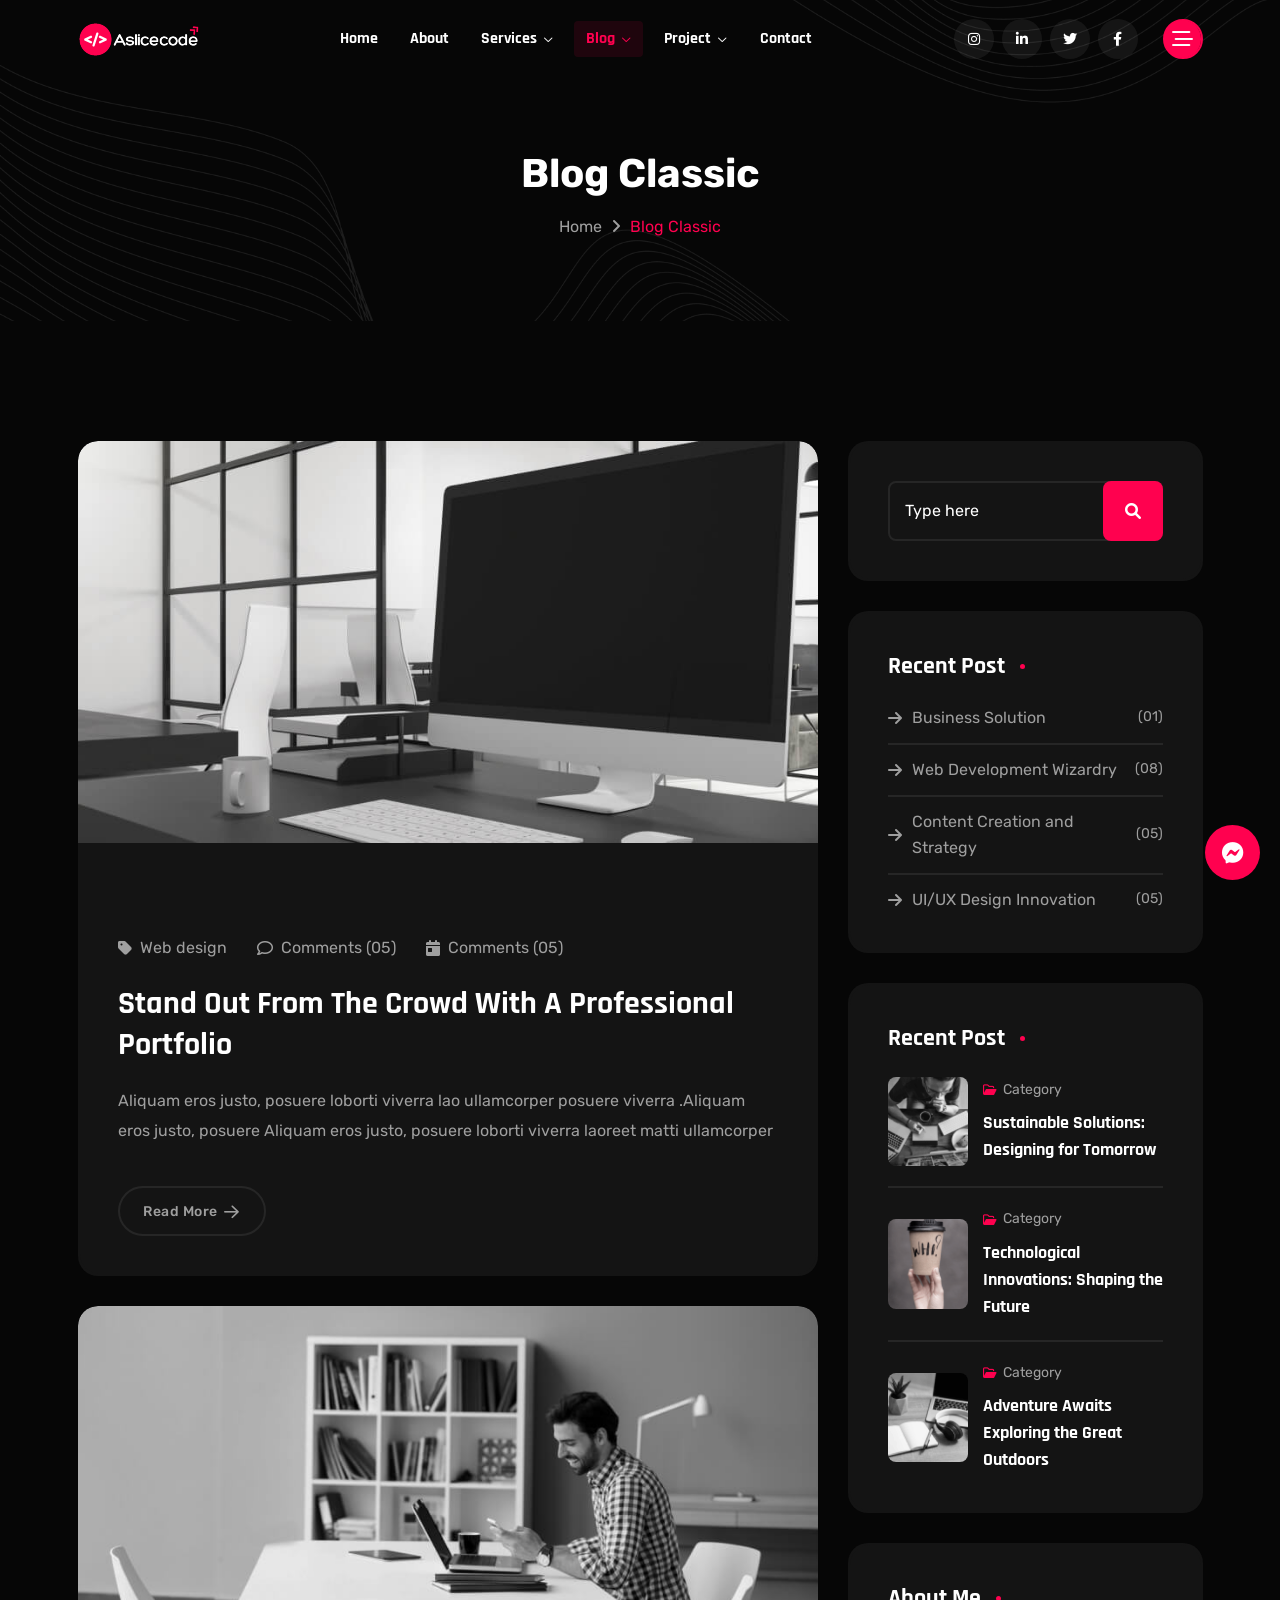
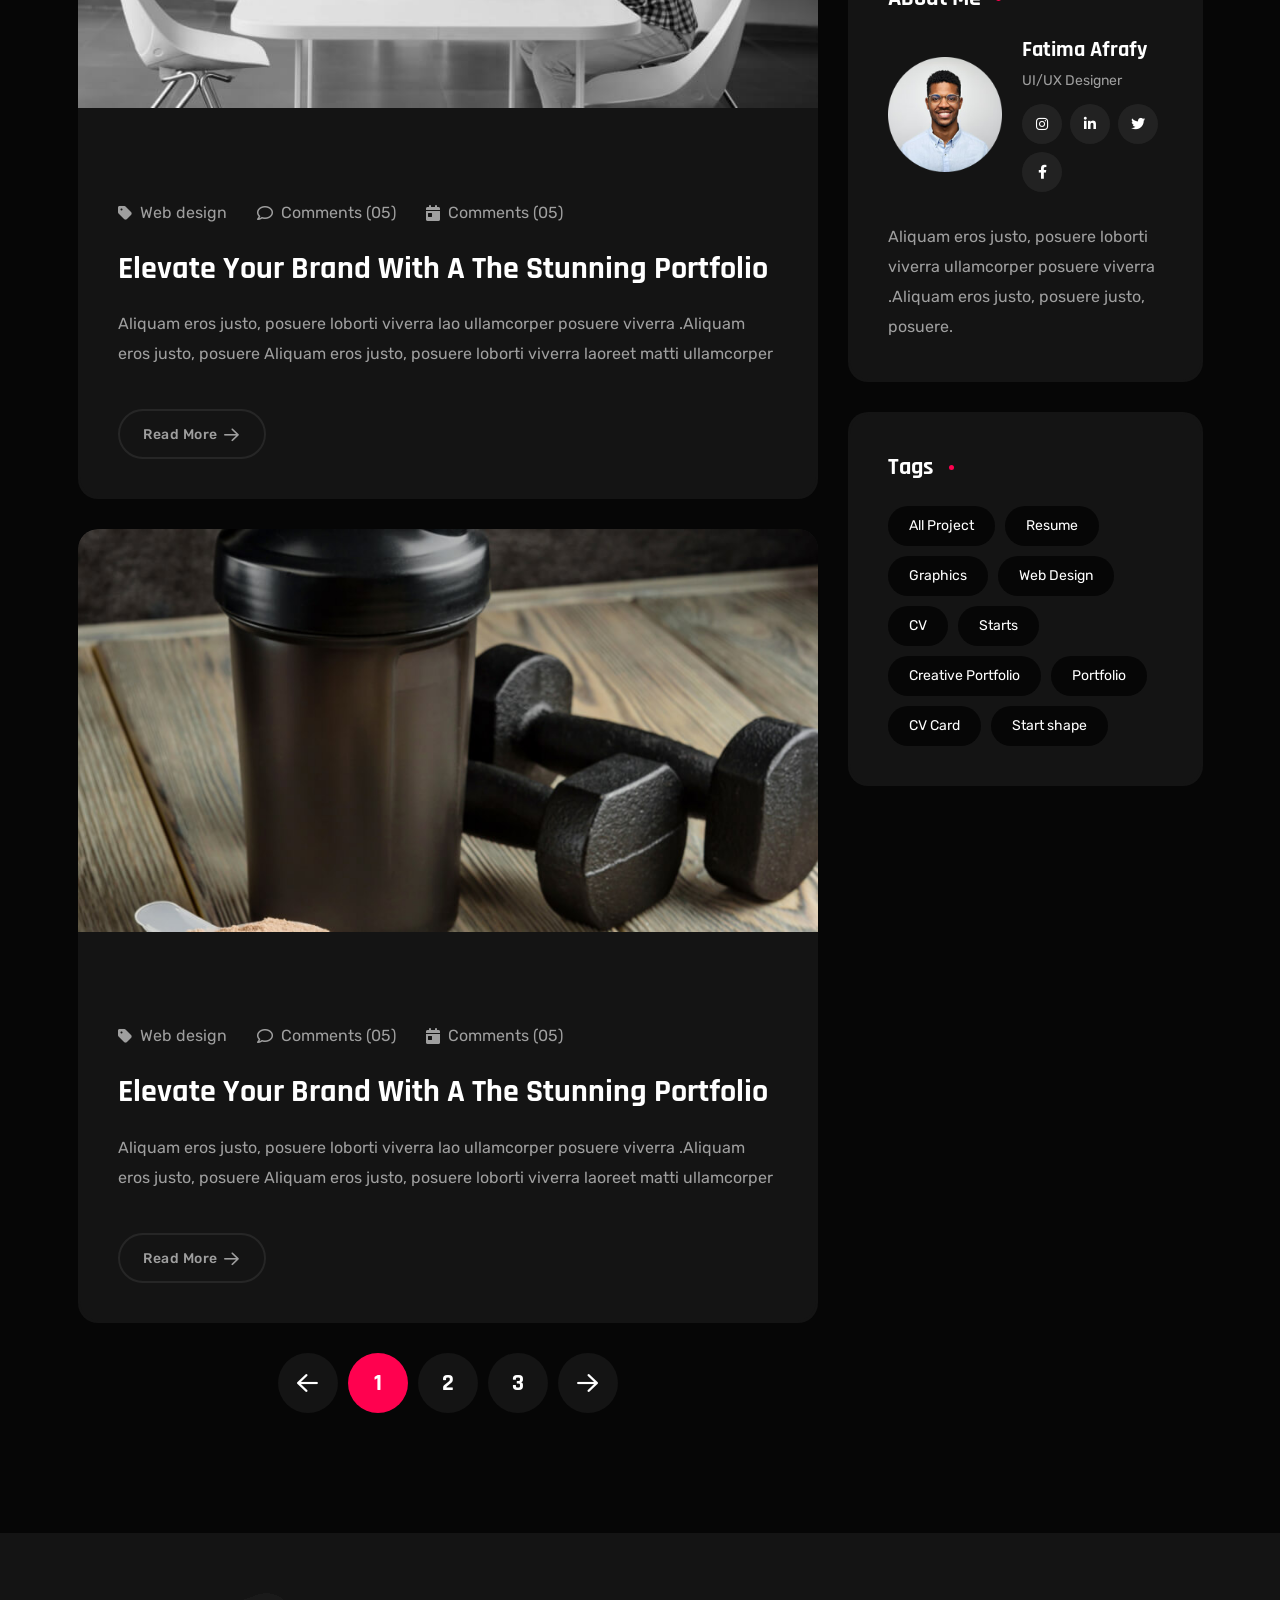
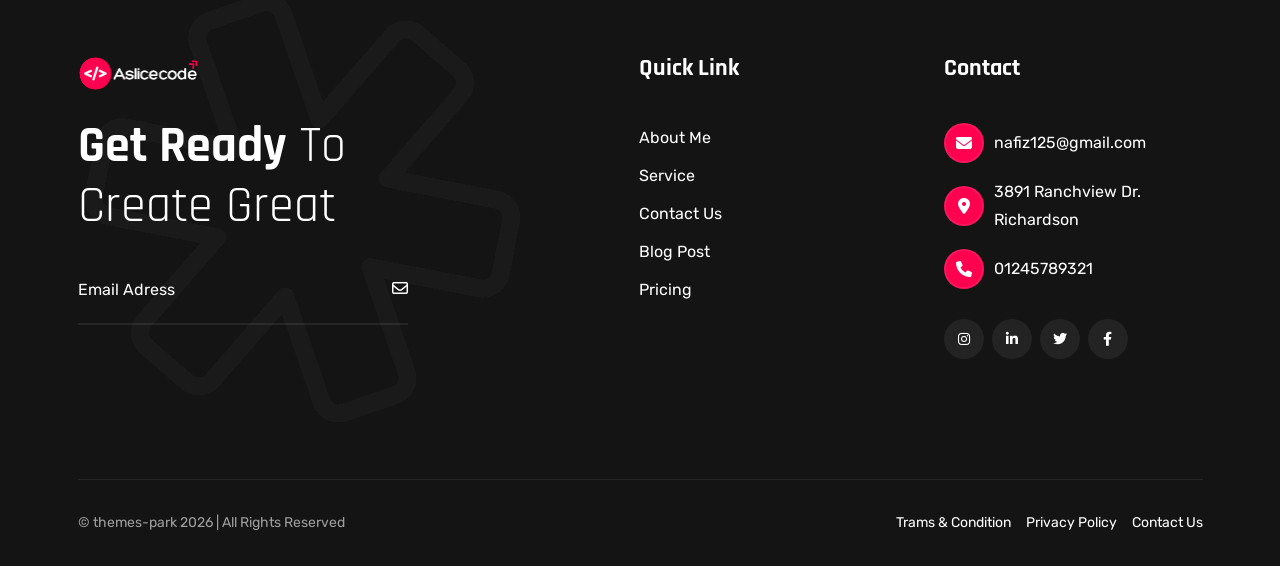
==== commit febd237b: "Initial commit" ====
--- a/blog.html
+++ b/blog.html
@@ -1,2198 +1,2198 @@
-<!DOCTYPE html>
-<html lang="en">
-  <!-- Mirrored from themes-park.net/product/html/reeni/blog.html by HTTrack Website Copier/3.x [XR&CO'2014], Tue, 18 Feb 2025 16:58:31 GMT -->
-  <head>
-    <meta charset="UTF-8" />
-    <meta http-equiv="X-UA-Compatible" content="IE=edge" />
-    <meta name="viewport" content="width=device-width, initial-scale=1.0" />
-    <meta
-      name="description"
-      content="Reeni is a modern personal portfolio template for designers, developers, content writer, cleaner, programmer, fashion designer, model, Influencer and freelancers. Fully responsive, SEO-friendly, Bootstrap and easy to customize."
-    />
-    <link
-      rel="shortcut icon"
-      type="image/x-icon"
-      href="assets/images/favicon.svg"
-    />
-    <title>
-      Blog Reeni - Personal Portfolio HTML Template | Freelancer & Developer
-      Portfolio
-    </title>
-    <!-- Bootstrap min css -->
-    <link rel="stylesheet" href="assets/css/vendor/fontawesome.css" />
-    <link rel="stylesheet" href="assets/css/plugins/swiper.css" />
-    <link rel="stylesheet" href="assets/css/plugins/odometer.css" />
-    <link rel="stylesheet" href="assets/css/vendor/animate.min.css" />
-    <link rel="stylesheet" href="assets/css/vendor/bootstrap.min.css" />
-    <!-- custom css -->
-    <link rel="stylesheet" href="assets/css/style.css" />
-  </head>
-
-  <body class="blog inner">
-    <!-- tpm-header-area start -->
-    <header
-      class="tmp-header-area-start header-one header--sticky header--transparent"
-    >
-      <div class="container">
-        <div class="row">
-          <div class="col-lg-12">
-            <div class="header-content">
-              <div class="logo">
-                <a href="index.html">
-                  <img
-                    class="logo-dark"
-                    src="assets/images/logo/white-logo-reeni.png"
-                    alt=""
-                  />
-                  <img
-                    class="logo-white"
-                    src="assets/images/logo/logo-white.png"
-                    alt=""
-                  />
-                </a>
-              </div>
-              <nav class="tmp-mainmenu-nav d-none d-xl-block">
-                <ul class="tmp-mainmenu">
-                  <li>
-                    <a href="#">Home </a>
-                    <!-- <ul class="submenu">
-            <li><a href="index.html">Home 01</a></li>
-            <li><a href="index-02.html">Home 02</a></li>
-            <li><a href="index-03.html">Home 03</a></li>
-            <li><a href="index-04.html">Home 04</a></li>
-            <li><a href="index-05.html">Home 05</a></li>
-            <li><a href="index-06.html">Home 06</a></li>
-            <li><a href="index-07.html">Home 07</a></li>
-            <li><a href="index-08.html">Home 08</a></li>
-            <li><a href="index-09.html">Home 09</a></li>
-            <li><a href="index-10.html">Home 10</a></li>
-            <li><a href="index-11.html">Home 11</a></li>
-            <li><a href="index-12.html">Home 12</a></li>
-            <li><a href="index-13.html">Home 13</a></li>
-        </ul> -->
-                  </li>
-                  <li>
-                    <a href="about.html">About</a>
-                  </li>
-                  <li class="has-dropdown">
-                    <a href="#"
-                      >Services
-                      <i class="fa-regular fa-chevron-down"></i>
-                    </a>
-                    <ul class="submenu">
-                      <li><a href="service.html">Service</a></li>
-                      <li>
-                        <a href="service-details.html">Service Details</a>
-                      </li>
-                    </ul>
-                  </li>
-                  <li class="has-dropdown">
-                    <a href="#"
-                      >Blog
-                      <i class="fa-regular fa-chevron-down"></i>
-                    </a>
-                    <ul class="submenu">
-                      <li><a href="blog.html">Blog Classic</a></li>
-                      <li><a href="blog-details.html">Blog Details</a></li>
-                    </ul>
-                  </li>
-                  <li class="has-dropdown">
-                    <a href="#"
-                      >Project
-                      <i class="fa-regular fa-chevron-down"></i>
-                    </a>
-                    <ul class="submenu">
-                      <li><a href="project.html">Project</a></li>
-                      <li>
-                        <a href="project-details.html">Project Details</a>
-                      </li>
-                    </ul>
-                  </li>
-                  <li>
-                    <a href="contact.html">Contact</a>
-                  </li>
-                </ul>
-              </nav>
-              <div class="tmp-header-right">
-                <div class="social-share-wrapper d-none d-md-block">
-                  <div class="social-link">
-                    <a href="#"><i class="fa-brands fa-instagram"></i></a>
-                    <a href="#"><i class="fa-brands fa-linkedin-in"></i></a>
-                    <a href="#"><i class="fa-brands fa-twitter"></i></a>
-                    <a href="#"><i class="fa-brands fa-facebook-f"></i></a>
-                  </div>
-                </div>
-                <div class="actions-area">
-                  <div class="tmp-side-collups-area d-none d-xl-block">
-                    <button class="tmp-menu-bars tmp_button_active">
-                      <i class="fa-regular fa-bars-staggered"></i>
-                    </button>
-                  </div>
-                  <div class="tmp-side-collups-area d-block d-xl-none">
-                    <button class="tmp-menu-bars humberger_menu_active">
-                      <i class="fa-regular fa-bars-staggered"></i>
-                    </button>
-                  </div>
-                </div>
-              </div>
-            </div>
-          </div>
-        </div>
-      </div>
-    </header>
-    <!-- tpm-header-area end -->
-
-    <div class="d-none d-xl-block">
-      <div class="tmp-sidebar-area tmp_side_bar">
-        <div class="inner">
-          <div class="top-area">
-            <a href="index.html" class="logo">
-              <img
-                class="logo-dark"
-                src="assets/images/logo/white-logo-reeni.png"
-                alt=""
-              />
-              <img
-                class="logo-white"
-                src="assets/images/logo/logo-white.png"
-                alt=""
-              />
-            </a>
-            <div class="close-icon-area">
-              <button class="tmp-round-action-btn close_side_menu_active">
-                <i class="fa-sharp fa-light fa-xmark"></i>
-              </button>
-            </div>
-          </div>
-          <div class="content-wrapper">
-            <div class="image-area-feature">
-              <a href="index.html">
-                <img src="assets/images/logo/man.png" alt="personal-logo" />
-              </a>
-            </div>
-            <h5 class="title mt--30">
-              Freelancer delivering exceptional Webflow, and Next.js solutions.
-            </h5>
-            <p class="disc">
-              I am a skilled freelancer specializing in Webflow development,
-              Figma design, and Next.js projects. I deliver creative, dynamic,
-              and user-centric web solutions.
-            </p>
-            <div class="short-contact-area">
-              <!-- single contact information -->
-              <div class="single-contact">
-                <i class="fa-solid fa-phone"></i>
-                <div class="information tmp-link-animation">
-                  <span>Call Now</span>
-                  <a href="#" class="number">+91 89404 - 97627</a>
-                </div>
-              </div>
-              <!-- single contact information end -->
-
-              <!-- single contact information -->
-              <div class="single-contact">
-                <i class="fa-solid fa-envelope"></i>
-                <div class="information tmp-link-animation">
-                  <span>Mail Us</span>
-                  <a href="#" class="number">mohan_s06@outlook.com</a>
-                </div>
-              </div>
-              <!-- single contact information end -->
-
-              <!-- single contact information -->
-              <div class="single-contact">
-                <i class="fa-solid fa-location-crosshairs"></i>
-                <div class="information tmp-link-animation">
-                  <span>My Address</span>
-                  <span class="number">Coimbatore - 641 032 , India</span>
-                </div>
-              </div>
-              <!-- single contact information end -->
-            </div>
-            <!-- social area start -->
-            <div class="social-wrapper mt--20">
-              <span class="subtitle">find with me</span>
-              <div class="social-link">
-                <a href="#"><i class="fa-brands fa-instagram"></i></a>
-                <a href="#"><i class="fa-brands fa-linkedin-in"></i></a>
-                <a href="#"><i class="fa-brands fa-twitter"></i></a>
-                <a href="#"><i class="fa-brands fa-facebook-f"></i></a>
-              </div>
-            </div>
-            <!-- social area end -->
-          </div>
-        </div>
-      </div>
-      <a
-        class="overlay_close_side_menu close_side_menu_active"
-        href="javascript:void(0);"
-      ></a>
-    </div>
-
-    <div class="d-block d-xl-none">
-      <div class="tmp-popup-mobile-menu">
-        <div class="inner">
-          <div class="header-top">
-            <div class="logo">
-              <a href="index.html" class="logo-area">
-                <img
-                  class="logo-dark"
-                  src="assets/images/logo/white-logo-reeni.png"
-                  alt=""
-                />
-                <img
-                  class="logo-white"
-                  src="assets/images/logo/logo-white.png"
-                  alt=""
-                />
-              </a>
-            </div>
-            <div class="close-menu">
-              <button class="close-button tmp-round-action-btn">
-                <i class="fa-sharp fa-light fa-xmark"></i>
-              </button>
-            </div>
-          </div>
-          <ul class="tmp-mainmenu">
-            <li>
-              <a href="#">Home </a>
-              <!-- <ul class="submenu">
-            <li><a href="index.html">Home 01</a></li>
-            <li><a href="index-02.html">Home 02</a></li>
-            <li><a href="index-03.html">Home 03</a></li>
-            <li><a href="index-04.html">Home 04</a></li>
-            <li><a href="index-05.html">Home 05</a></li>
-            <li><a href="index-06.html">Home 06</a></li>
-            <li><a href="index-07.html">Home 07</a></li>
-            <li><a href="index-08.html">Home 08</a></li>
-            <li><a href="index-09.html">Home 09</a></li>
-            <li><a href="index-10.html">Home 10</a></li>
-            <li><a href="index-11.html">Home 11</a></li>
-            <li><a href="index-12.html">Home 12</a></li>
-            <li><a href="index-13.html">Home 13</a></li>
-        </ul> -->
-            </li>
-            <li>
-              <a href="about.html">About</a>
-            </li>
-            <li class="has-dropdown">
-              <a href="#"
-                >Services
-                <i class="fa-regular fa-chevron-down"></i>
-              </a>
-              <ul class="submenu">
-                <li><a href="service.html">Service</a></li>
-                <li><a href="service-details.html">Service Details</a></li>
-              </ul>
-            </li>
-            <li class="has-dropdown">
-              <a href="#"
-                >Blog
-                <i class="fa-regular fa-chevron-down"></i>
-              </a>
-              <ul class="submenu">
-                <li><a href="blog.html">Blog Classic</a></li>
-                <li><a href="blog-details.html">Blog Details</a></li>
-              </ul>
-            </li>
-            <li class="has-dropdown">
-              <a href="#"
-                >Project
-                <i class="fa-regular fa-chevron-down"></i>
-              </a>
-              <ul class="submenu">
-                <li><a href="project.html">Project</a></li>
-                <li><a href="project-details.html">Project Details</a></li>
-              </ul>
-            </li>
-            <li>
-              <a href="contact.html">Contact</a>
-            </li>
-          </ul>
-
-          <div class="social-wrapper mt--40">
-            <span class="subtitle">find with me</span>
-            <div class="social-link">
-              <a href="#"><i class="fa-brands fa-instagram"></i></a>
-              <a href="#"><i class="fa-brands fa-linkedin-in"></i></a>
-              <a href="#"><i class="fa-brands fa-twitter"></i></a>
-              <a href="#"><i class="fa-brands fa-facebook-f"></i></a>
-            </div>
-          </div>
-          <!-- social area end -->
-        </div>
-      </div>
-    </div>
-
-    <!-- Breadcrumb Area Start -->
-    <div class="breadcrumb-area breadcrumb-bg">
-      <div class="container">
-        <div class="row">
-          <div class="col-lg-12">
-            <div class="breadcrumb-inner text-center">
-              <h1 class="title split-collab">Blog Classic</h1>
-              <ul class="page-list">
-                <li class="tmp-breadcrumb-item">
-                  <a href="https://themes-park.net/">Home</a>
-                </li>
-                <li class="icon"><i class="fa-solid fa-angle-right"></i></li>
-                <li class="tmp-breadcrumb-item active">Blog Classic</li>
-              </ul>
-            </div>
-          </div>
-        </div>
-      </div>
-    </div>
-    <!-- Breadcrumb Area End -->
-    <div class="blog-classic-area-wrapper tmp-section-gap">
-      <div class="container">
-        <div class="row">
-          <div class="col-lg-8">
-            <div
-              class="blog-classic-card tmp-scroll-trigger tmponhover tmp-fade-in animation-order-1"
-            >
-              <div class="img-box">
-                <a href="blog-details.html">
-                  <img
-                    class="img-primary hidden-on-mobile"
-                    src="assets/images/blog/blog-classic-card-img-1.jpg"
-                    alt="Blog Thumbnail"
-                  />
-                  <img
-                    class="img-secondary"
-                    src="assets/images/blog/blog-classic-card-img-1.jpg"
-                    alt="BLog Thumbnail"
-                  />
-                </a>
-              </div>
-              <div class="blog-classic-content">
-                <div class="blog-classic-tag">
-                  <ul>
-                    <li>
-                      <div class="tag-wrap">
-                        <i class="fa-solid fa-tag"></i>
-                        <h4 class="tag-title">Web design</h4>
-                      </div>
-                    </li>
-                    <li>
-                      <div class="tag-wrap">
-                        <i class="fa-regular fa-comment"></i>
-                        <h4 class="tag-title">Comments (05)</h4>
-                      </div>
-                    </li>
-                    <li>
-                      <div class="tag-wrap">
-                        <i class="fa-solid fa-calendar-day"></i>
-                        <h4 class="tag-title">Comments (05)</h4>
-                      </div>
-                    </li>
-                  </ul>
-                </div>
-                <h2 class="title">
-                  <a href="#"
-                    >Stand out from the crowd with a professional portfolio</a
-                  >
-                </h2>
-                <p class="para">
-                  Aliquam eros justo, posuere loborti viverra lao ullamcorper
-                  posuere viverra .Aliquam eros justo, posuere Aliquam eros
-                  justo, posuere loborti viverra laoreet matti ullamcorper
-                </p>
-
-                <div class="tmp-button-here">
-                  <a
-                    class="tmp-btn hover-icon-reverse radius-round btn-border btn-md"
-                    href="blog-details.html"
-                  >
-                    <span class="icon-reverse-wrapper">
-                      <span class="btn-text">Read More</span>
-                      <span class="btn-icon"
-                        ><i class="fa-sharp fa-regular fa-arrow-right"></i
-                      ></span>
-                      <span class="btn-icon"
-                        ><i class="fa-sharp fa-regular fa-arrow-right"></i
-                      ></span>
-                    </span>
-                  </a>
-                </div>
-              </div>
-            </div>
-            <div
-              class="blog-classic-card tmp-scroll-trigger tmponhover tmp-fade-in animation-order-2"
-            >
-              <div class="img-box">
-                <a href="blog-details.html">
-                  <img
-                    class="img-primary hidden-on-mobile"
-                    src="assets/images/blog/blog-classic-card-img-2.jpg"
-                    alt="Blog Thumbnail"
-                  />
-                  <img
-                    class="img-secondary"
-                    src="assets/images/blog/blog-classic-card-img-2.jpg"
-                    alt="BLog Thumbnail"
-                  />
-                </a>
-              </div>
-              <div class="blog-classic-content">
-                <div class="blog-classic-tag">
-                  <ul>
-                    <li>
-                      <div class="tag-wrap">
-                        <i class="fa-solid fa-tag"></i>
-                        <h4 class="tag-title">Web design</h4>
-                      </div>
-                    </li>
-                    <li>
-                      <div class="tag-wrap">
-                        <i class="fa-regular fa-comment"></i>
-                        <h4 class="tag-title">Comments (05)</h4>
-                      </div>
-                    </li>
-                    <li>
-                      <div class="tag-wrap">
-                        <i class="fa-solid fa-calendar-day"></i>
-                        <h4 class="tag-title">Comments (05)</h4>
-                      </div>
-                    </li>
-                  </ul>
-                </div>
-                <h2 class="title">
-                  <a href="#"
-                    >Elevate your brand with a the stunning portfolio</a
-                  >
-                </h2>
-                <p class="para">
-                  Aliquam eros justo, posuere loborti viverra lao ullamcorper
-                  posuere viverra .Aliquam eros justo, posuere Aliquam eros
-                  justo, posuere loborti viverra laoreet matti ullamcorper
-                </p>
-                <div class="tmp-button-here">
-                  <a
-                    class="tmp-btn hover-icon-reverse radius-round btn-border btn-md"
-                    href="blog-details.html"
-                  >
-                    <span class="icon-reverse-wrapper">
-                      <span class="btn-text">Read More</span>
-                      <span class="btn-icon"
-                        ><i class="fa-sharp fa-regular fa-arrow-right"></i
-                      ></span>
-                      <span class="btn-icon"
-                        ><i class="fa-sharp fa-regular fa-arrow-right"></i
-                      ></span>
-                    </span>
-                  </a>
-                </div>
-              </div>
-            </div>
-            <div
-              class="blog-classic-card tmp-scroll-trigger tmponhover tmp-fade-in animation-order-3"
-            >
-              <div class="img-box">
-                <a href="blog-details.html">
-                  <img
-                    class="img-primary hidden-on-mobile"
-                    src="assets/images/blog/blog-classic-card-img-3.jpg"
-                    alt="Blog Thumbnail"
-                  />
-                  <img
-                    class="img-secondary"
-                    src="assets/images/blog/blog-classic-card-img-3.jpg"
-                    alt="BLog Thumbnail"
-                  />
-                </a>
-              </div>
-              <div class="blog-classic-content">
-                <div class="blog-classic-tag">
-                  <ul>
-                    <li>
-                      <div class="tag-wrap">
-                        <i class="fa-solid fa-tag"></i>
-                        <h4 class="tag-title">Web design</h4>
-                      </div>
-                    </li>
-                    <li>
-                      <div class="tag-wrap">
-                        <i class="fa-regular fa-comment"></i>
-                        <h4 class="tag-title">Comments (05)</h4>
-                      </div>
-                    </li>
-                    <li>
-                      <div class="tag-wrap">
-                        <i class="fa-solid fa-calendar-day"></i>
-                        <h4 class="tag-title">Comments (05)</h4>
-                      </div>
-                    </li>
-                  </ul>
-                </div>
-                <h2 class="title">
-                  <a href="#"
-                    >Elevate your brand with a the stunning portfolio</a
-                  >
-                </h2>
-                <p class="para">
-                  Aliquam eros justo, posuere loborti viverra lao ullamcorper
-                  posuere viverra .Aliquam eros justo, posuere Aliquam eros
-                  justo, posuere loborti viverra laoreet matti ullamcorper
-                </p>
-                <div class="tmp-button-here">
-                  <a
-                    class="tmp-btn hover-icon-reverse radius-round btn-border btn-md"
-                    href="blog-details.html"
-                  >
-                    <span class="icon-reverse-wrapper">
-                      <span class="btn-text">Read More</span>
-                      <span class="btn-icon"
-                        ><i class="fa-sharp fa-regular fa-arrow-right"></i
-                      ></span>
-                      <span class="btn-icon"
-                        ><i class="fa-sharp fa-regular fa-arrow-right"></i
-                      ></span>
-                    </span>
-                  </a>
-                </div>
-              </div>
-            </div>
-            <div class="tmp-pagination-button">
-              <a href="#" class="pagination-btn"
-                ><i class="fa-sharp fa-regular fa-arrow-left"></i
-              ></a>
-              <a href="#" class="pagination-btn active">1</a>
-              <a href="#" class="pagination-btn">2</a>
-              <a href="#" class="pagination-btn">3</a>
-              <a href="#" class="pagination-btn"
-                ><i class="fa-sharp fa-regular fa-arrow-right"></i
-              ></a>
-            </div>
-          </div>
-          <div class="col-lg-4">
-            <div class="tmp-sidebar">
-              <div class="signle-side-bar search-area tmponhover">
-                <div class="body">
-                  <div class="search-area">
-                    <input type="text" placeholder="Type here" required />
-                    <button>
-                      <i class="fa-solid fa-magnifying-glass"></i>
-                    </button>
-                  </div>
-                </div>
-              </div>
-              <div class="signle-side-bar recent-post-area tmponhover">
-                <div class="header">
-                  <h3 class="title">Recent Post</h3>
-                </div>
-                <div class="body">
-                  <a href="#" class="single-post">
-                    <span class="single-post-left">
-                      <i class="fa-solid fa-arrow-right"></i>
-                      <span class="post-title">Business Solution</span>
-                    </span>
-                    <span class="post-num">(01)</span>
-                  </a>
-                  <a href="#" class="single-post">
-                    <span class="single-post-left">
-                      <i class="fa-solid fa-arrow-right"></i>
-                      <span class="post-title">Web Development Wizardry</span>
-                    </span>
-                    <span class="post-num">(08)</span>
-                  </a>
-                  <a href="#" class="single-post">
-                    <span class="single-post-left">
-                      <i class="fa-solid fa-arrow-right"></i>
-                      <span class="post-title"
-                        >Content Creation and Strategy</span
-                      >
-                    </span>
-                    <span class="post-num">(05)</span>
-                  </a>
-                  <a href="#" class="single-post">
-                    <span class="single-post-left">
-                      <i class="fa-solid fa-arrow-right"></i>
-                      <span class="post-title">UI/UX Design Innovation</span>
-                    </span>
-                    <span class="post-num">(05)</span>
-                  </a>
-                </div>
-              </div>
-              <div class="signle-side-bar recent-post-area tmponhover">
-                <div class="header">
-                  <h3 class="title">Recent Post</h3>
-                </div>
-                <div class="body">
-                  <div class="single-post-card tmp-hover-link">
-                    <div class="single-post-card-img">
-                      <img
-                        src="assets/images/blog/single-post-card-img-1.png"
-                        alt=""
-                      />
-                    </div>
-                    <div class="single-post-right">
-                      <div class="single-post-top">
-                        <i class="fa-regular fa-folder-open"></i>
-                        <p class="post-title">Category</p>
-                      </div>
-                      <h3 class="post-title">
-                        <a class="link" href="#"
-                          >Sustainable Solutions: Designing for Tomorrow</a
-                        >
-                      </h3>
-                    </div>
-                  </div>
-                  <div class="single-post-card tmp-hover-link">
-                    <div class="single-post-card-img">
-                      <img
-                        src="assets/images/blog/single-post-card-img-2.png"
-                        alt=""
-                      />
-                    </div>
-                    <div class="single-post-right">
-                      <div class="single-post-top">
-                        <i class="fa-regular fa-folder-open"></i>
-                        <p class="post-title">Category</p>
-                      </div>
-                      <h3 class="post-title">
-                        <a class="link" href="#"
-                          >Technological Innovations: Shaping the Future</a
-                        >
-                      </h3>
-                    </div>
-                  </div>
-                  <div class="single-post-card tmp-hover-link">
-                    <div class="single-post-card-img">
-                      <img
-                        src="assets/images/blog/single-post-card-img-3.png"
-                        alt=""
-                      />
-                    </div>
-                    <div class="single-post-right">
-                      <div class="single-post-top">
-                        <i class="fa-regular fa-folder-open"></i>
-                        <p class="post-title">Category</p>
-                      </div>
-                      <h3 class="post-title">
-                        <a class="link" href="#"
-                          >Adventure Awaits Exploring the Great Outdoors</a
-                        >
-                      </h3>
-                    </div>
-                  </div>
-                </div>
-              </div>
-              <div class="signle-side-bar tmponhover">
-                <div class="header">
-                  <h3 class="title">About Me</h3>
-                </div>
-                <div class="body">
-                  <div class="about-me-details">
-                    <div class="about-me-details-head">
-                      <div class="about-me-img">
-                        <img
-                          src="assets/images/blog/about-me-user-img.png"
-                          alt="about-me-user-img"
-                        />
-                      </div>
-                      <div class="about-me-right-content">
-                        <h3 class="title">Fatima Afrafy</h3>
-                        <p class="para">UI/UX Designer</p>
-                        <div class="social-link">
-                          <a href="#"><i class="fa-brands fa-instagram"></i></a>
-                          <a href="#"
-                            ><i class="fa-brands fa-linkedin-in"></i
-                          ></a>
-                          <a href="#"><i class="fa-brands fa-twitter"></i></a>
-                          <a href="#"
-                            ><i class="fa-brands fa-facebook-f"></i
-                          ></a>
-                        </div>
-                      </div>
-                    </div>
-                    <p class="about-me-para">
-                      Aliquam eros justo, posuere loborti viverra ullamcorper
-                      posuere viverra .Aliquam eros justo, posuere justo,
-                      posuere.
-                    </p>
-                  </div>
-                </div>
-              </div>
-              <div class="signle-side-bar tmponhover">
-                <div class="header">
-                  <h3 class="title">Tags</h3>
-                </div>
-                <div class="body">
-                  <div class="tags-wrapper">
-                    <a href="#" class="tag-link">All Project</a>
-                    <a href="#" class="tag-link">Resume</a>
-                    <a href="#" class="tag-link">Graphics</a>
-                    <a href="#" class="tag-link">Web Design</a>
-                    <a href="#" class="tag-link">CV</a>
-                    <a href="#" class="tag-link">Starts</a>
-                    <a href="#" class="tag-link">Creative Portfolio</a>
-                    <a href="#" class="tag-link">Portfolio</a>
-                    <a href="#" class="tag-link">CV Card</a>
-                    <a href="#" class="tag-link">Start shape</a>
-                  </div>
-                </div>
-              </div>
-            </div>
-          </div>
-        </div>
-      </div>
-    </div>
-
-    <!-- Start Footer Area  -->
-    <footer class="footer-area footer-style-one-wrapper tmp-section-gap">
-      <div class="container">
-        <div class="footer-main footer-style-one">
-          <div class="row g-5">
-            <div class="col-lg-5 col-md-6">
-              <div class="single-footer-wrapper border-right mr--20">
-                <div class="logo">
-                  <a href="index.html">
-                    <img src="assets/images/logo/white-logo-reeni.png" alt="" />
-                  </a>
-                </div>
-                <p class="description">
-                  <span>Get Ready</span> To <br />
-                  Create Great
-                </p>
-                <form action="#" class="newsletter-form-1 mt--40">
-                  <input type="email" placeholder="Email Adress" />
-                  <span class="form-icon"
-                    ><i class="fa-regular fa-envelope"></i
-                  ></span>
-                </form>
-              </div>
-            </div>
-            <div class="col-lg-4 col-md-6">
-              <div class="single-footer-wrapper quick-link-wrap">
-                <h5 class="ft-title">Quick Link</h5>
-                <ul class="ft-link tmp-link-animation">
-                  <li>
-                    <a href="about.html">About Me</a>
-                  </li>
-                  <li>
-                    <a href="team.html">Service</a>
-                  </li>
-                  <li>
-                    <a href="service.html">Contact Us</a>
-                  </li>
-                  <li>
-                    <a href="blog.html">Blog Post</a>
-                  </li>
-                  <li>
-                    <a href="contact.html">Pricing</a>
-                  </li>
-                </ul>
-              </div>
-            </div>
-            <div class="col-lg-3 col-md-6">
-              <div class="single-footer-wrapper contact-wrap">
-                <h5 class="ft-title">Contact</h5>
-                <ul class="ft-link tmp-link-animation">
-                  <li>
-                    <span class="ft-icon"
-                      ><i class="fa-solid fa-envelope"></i></span
-                    ><a href="#">nafiz125@gmail.com</a>
-                  </li>
-                  <li>
-                    <span class="ft-icon"
-                      ><i class="fa-solid fa-location-dot"></i></span
-                    >3891 Ranchview Dr. Richardson
-                  </li>
-                  <li>
-                    <span class="ft-icon"
-                      ><i class="fa-solid fa-phone"></i></span
-                    ><a href="#">01245789321</a>
-                  </li>
-                </ul>
-                <div class="social-link footer">
-                  <a href="#"><i class="fa-brands fa-instagram"></i></a>
-                  <a href="#"><i class="fa-brands fa-linkedin-in"></i></a>
-                  <a href="#"><i class="fa-brands fa-twitter"></i></a>
-                  <a href="#"><i class="fa-brands fa-facebook-f"></i></a>
-                </div>
-              </div>
-            </div>
-          </div>
-        </div>
-      </div>
-      <div class="footer-bg-img">
-        <img src="assets/images/footer/footer-bg-img.png" alt="footer-img" />
-      </div>
-    </footer>
-    <div class="copyright-area-one">
-      <div class="container">
-        <div class="row">
-          <div class="col-lg-12">
-            <div class="main-wrapper">
-              <p class="copy-right-para">
-                © themes-park
-                <script>
-                  document.write(new Date().getFullYear());
-                </script>
-                | All Rights Reserved
-              </p>
-              <ul>
-                <li><a href="#">Trams & Condition</a></li>
-                <li><a href="#">Privacy Policy</a></li>
-                <li><a href="#">Contact Us</a></li>
-              </ul>
-            </div>
-          </div>
-        </div>
-      </div>
-    </div>
-    <!-- End Footer Area  -->
-
-    <!-- ready chatting option via email -->
-    <div class="ready-chatting-option tmp-ready-chat">
-      <input type="checkbox" id="click" />
-      <label for="click">
-        <i class="fab fa-facebook-messenger"></i>
-        <i class="fas fa-times"></i>
-      </label>
-      <div class="wrapper">
-        <div class="head-text">Let's chat with me? - Online</div>
-        <div class="chat-box">
-          <div class="desc-text">
-            Please fill out the form below to start chatting with me directly.
-          </div>
-          <form class="tmp-dynamic-form" action="#">
-            <div class="field">
-              <input
-                class="input-field"
-                name="name"
-                placeholder="Your Name"
-                type="text"
-                required
-              />
-            </div>
-            <div class="field">
-              <input
-                class="input-field"
-                name="email"
-                placeholder="Your Email"
-                type="email"
-                required
-              />
-            </div>
-            <div class="field textarea">
-              <textarea
-                class="input-field"
-                placeholder="Your Message"
-                name="message"
-                required
-              ></textarea>
-            </div>
-            <div class="field">
-              <button name="submit" type="submit">Send Message</button>
-            </div>
-          </form>
-        </div>
-      </div>
-    </div>
-    <!-- ready chatting option via email end -->
-    <!-- progress area start -->
-    <div class="scrollToTop" style="display: block">
-      <div class="arrowUp">
-        <i class="fa-light fa-arrow-up"></i>
-      </div>
-      <div class="water" style="transform: translate(0px, 87%)">
-        <svg viewBox="0 0 560 20" class="water_wave water_wave_back">
-          <use xlink:href="#wave"></use>
-        </svg>
-        <svg viewBox="0 0 560 20" class="water_wave water_wave_front">
-          <use xlink:href="#wave"></use>
-        </svg>
-        <svg
-          version="1.1"
-          xmlns="http://www.w3.org/2000/svg"
-          xmlns:xlink="http://www.w3.org/1999/xlink"
-          viewBox="0 0 560 20"
-          style="display: none"
-        >
-          <symbol id="wave">
-            <path
-              d="M420,20c21.5-0.4,38.8-2.5,51.1-4.5c13.4-2.2,26.5-5.2,27.3-5.4C514,6.5,518,4.7,528.5,2.7c7.1-1.3,17.9-2.8,31.5-2.7c0,0,0,0,0,0v20H420z"
-              fill="#FF014F"
-            ></path>
-            <path
-              d="M420,20c-21.5-0.4-38.8-2.5-51.1-4.5c-13.4-2.2-26.5-5.2-27.3-5.4C326,6.5,322,4.7,311.5,2.7C304.3,1.4,293.6-0.1,280,0c0,0,0,0,0,0v20H420z"
-              fill="#FF014F"
-            ></path>
-            <path
-              d="M140,20c21.5-0.4,38.8-2.5,51.1-4.5c13.4-2.2,26.5-5.2,27.3-5.4C234,6.5,238,4.7,248.5,2.7c7.1-1.3,17.9-2.8,31.5-2.7c0,0,0,0,0,0v20H140z"
-              fill="#FF014F"
-            ></path>
-            <path
-              d="M140,20c-21.5-0.4-38.8-2.5-51.1-4.5c-13.4-2.2-26.5-5.2-27.3-5.4C46,6.5,42,4.7,31.5,2.7C24.3,1.4,13.6-0.1,0,0c0,0,0,0,0,0l0,20H140z"
-              fill="#FF014F"
-            ></path>
-          </symbol>
-        </svg>
-      </div>
-    </div>
-    <!-- progress area end -->
-    <!-- <div class="tmp-right-demo">
-    <button class="demo-button">
-        <p class="mb--0">48</p>
-        <span class="text">Demos</span>
-    </button>
-</div> -->
-
-    <div class="demo-modal-area">
-      <div class="wrapper">
-        <div class="tmp-modal-inner">
-          <div class="close-icon">
-            <button class="demo-close-btn">
-              <span><i class="fa-sharp fa-light fa-xmark"></i></span>
-            </button>
-          </div>
-          <div class="demo-top text-center">
-            <h4 class="title">Reeni</h4>
-            <p class="subtitle">
-              A personal portfolio website is your digital resume—a place to
-              showcase your work, skills, and achievements.
-            </p>
-          </div>
-          <ul class="popuptab-area nav nav-tabs" id="popuptab" role="tablist">
-            <li class="nav-item">
-              <a
-                class="nav-link active demo-dark"
-                id="demodark-tab"
-                data-bs-toggle="tab"
-                href="#demodark"
-                role="tab"
-                aria-controls="demodark"
-                aria-selected="true"
-                >Dark Demo</a
-              >
-            </li>
-            <li class="nav-item">
-              <a
-                class="nav-link demo-light"
-                id="demolight-tab"
-                data-bs-toggle="tab"
-                href="#demolight"
-                role="tab"
-                aria-controls="demolight"
-                aria-selected="false"
-                >Light Demo</a
-              >
-            </li>
-          </ul>
-          <div class="tab-content" id="popuptabContent">
-            <div
-              class="tab-pane show active"
-              id="demodark"
-              role="tabpanel"
-              aria-labelledby="demodark-tab"
-            >
-              <div class="content">
-                <div class="row">
-                  <!-- Start Single Content  -->
-                  <div class="col-lg-4 col-md-6 col-12">
-                    <div class="single-demo">
-                      <div class="inner">
-                        <div class="thumbnail">
-                          <a href="index.html">
-                            <img
-                              class="w-100"
-                              src="assets/images/demo/home-1.png"
-                              alt="Personal Portfolio"
-                            />
-                            <span class="overlay-content">
-                              <span class="overlay-text"
-                                >View Demo <i class="feather-external-link"></i
-                              ></span>
-                            </span>
-                          </a>
-                        </div>
-                        <div class="inner">
-                          <h3 class="title">
-                            <a href="index.html">Main Demo</a>
-                          </h3>
-                        </div>
-                      </div>
-                    </div>
-                  </div>
-                  <!-- End Single Content  -->
-
-                  <!-- Start Single Content  -->
-                  <div class="col-lg-4 col-md-6 col-12">
-                    <div class="single-demo">
-                      <div class="inner">
-                        <div class="thumbnail">
-                          <a href="index-02.html">
-                            <img
-                              class="w-100"
-                              src="assets/images/demo/home-2.png"
-                              alt="Personal Portfolio"
-                            />
-                            <span class="overlay-content">
-                              <span class="overlay-text"
-                                >View Demo <i class="feather-external-link"></i
-                              ></span>
-                            </span>
-                          </a>
-                        </div>
-                        <div class="inner">
-                          <h3 class="title">
-                            <a href="index-02.html">Demo 02</a>
-                          </h3>
-                        </div>
-                      </div>
-                    </div>
-                  </div>
-                  <!-- End Single Content  -->
-
-                  <!-- Start Single Content  -->
-                  <div class="col-lg-4 col-md-6 col-12">
-                    <div class="single-demo">
-                      <div class="inner">
-                        <div class="thumbnail">
-                          <a href="index-03.html">
-                            <img
-                              class="w-100"
-                              src="assets/images/demo/home-3.png"
-                              alt="Personal Portfolio"
-                            />
-                            <span class="overlay-content">
-                              <span class="overlay-text"
-                                >View Demo <i class="feather-external-link"></i
-                              ></span>
-                            </span>
-                          </a>
-                        </div>
-                        <div class="inner">
-                          <h3 class="title">
-                            <a href="index-03.html">Demo 03</a>
-                          </h3>
-                        </div>
-                      </div>
-                    </div>
-                  </div>
-                  <!-- End Single Content  -->
-
-                  <!-- Start Single Content  -->
-                  <div class="col-lg-4 col-md-6 col-12">
-                    <div class="single-demo">
-                      <div class="inner">
-                        <div class="thumbnail">
-                          <a href="index-04.html">
-                            <img
-                              class="w-100"
-                              src="assets/images/demo/home-4.png"
-                              alt="Personal Portfolio"
-                            />
-                            <span class="overlay-content">
-                              <span class="overlay-text"
-                                >View Demo <i class="feather-external-link"></i
-                              ></span>
-                            </span>
-                          </a>
-                        </div>
-                        <div class="inner">
-                          <h3 class="title">
-                            <a href="index-04.html">Demo 04</a>
-                          </h3>
-                        </div>
-                      </div>
-                    </div>
-                  </div>
-                  <!-- End Single Content  -->
-
-                  <!-- Start Single Content  -->
-                  <div class="col-lg-4 col-md-6 col-12">
-                    <div class="single-demo">
-                      <div class="inner">
-                        <div class="thumbnail">
-                          <a href="index-05.html">
-                            <img
-                              class="w-100"
-                              src="assets/images/demo/home-5.png"
-                              alt="Personal Portfolio"
-                            />
-                            <span class="overlay-content">
-                              <span class="overlay-text"
-                                >View Demo <i class="feather-external-link"></i
-                              ></span>
-                            </span>
-                          </a>
-                        </div>
-                        <div class="inner">
-                          <h3 class="title">
-                            <a href="index-05.html">Demo 05</a>
-                          </h3>
-                        </div>
-                      </div>
-                    </div>
-                  </div>
-                  <!-- End Single Content  -->
-
-                  <!-- Start Single Content  -->
-                  <div class="col-lg-4 col-md-6 col-12">
-                    <div class="single-demo">
-                      <div class="inner">
-                        <div class="thumbnail">
-                          <a href="index-06.html">
-                            <img
-                              class="w-100"
-                              src="assets/images/demo/home-6.png"
-                              alt="Personal Portfolio"
-                            />
-                            <span class="overlay-content">
-                              <span class="overlay-text"
-                                >View Demo <i class="feather-external-link"></i
-                              ></span>
-                            </span>
-                          </a>
-                        </div>
-                        <div class="inner">
-                          <h3 class="title">
-                            <a href="index-06.html">Demo 06</a>
-                          </h3>
-                        </div>
-                      </div>
-                    </div>
-                  </div>
-                  <!-- End Single Content  -->
-
-                  <!-- Start Single Content  -->
-                  <div class="col-lg-4 col-md-6 col-12">
-                    <div class="single-demo">
-                      <div class="inner">
-                        <div class="thumbnail">
-                          <a href="index-07.html">
-                            <img
-                              class="w-100"
-                              src="assets/images/demo/home-7.png"
-                              alt="Personal Portfolio"
-                            />
-                            <span class="overlay-content">
-                              <span class="overlay-text"
-                                >View Demo <i class="feather-external-link"></i
-                              ></span>
-                            </span>
-                          </a>
-                        </div>
-                        <div class="inner">
-                          <h3 class="title">
-                            <a href="index-07.html">Demo 07</a>
-                          </h3>
-                        </div>
-                      </div>
-                    </div>
-                  </div>
-                  <!-- End Single Content  -->
-
-                  <!-- Start Single Content  -->
-                  <div class="col-lg-4 col-md-6 col-12">
-                    <div class="single-demo">
-                      <div class="inner">
-                        <div class="thumbnail">
-                          <a href="index-08.html">
-                            <img
-                              class="w-100"
-                              src="assets/images/demo/home-8.png"
-                              alt="Personal Portfolio"
-                            />
-                            <span class="overlay-content">
-                              <span class="overlay-text"
-                                >View Demo <i class="feather-external-link"></i
-                              ></span>
-                            </span>
-                          </a>
-                        </div>
-                        <div class="inner">
-                          <h3 class="title">
-                            <a href="index-08.html">Demo 08</a>
-                          </h3>
-                        </div>
-                      </div>
-                    </div>
-                  </div>
-                  <!-- End Single Content  -->
-
-                  <!-- Start Single Content  -->
-                  <div class="col-lg-4 col-md-6 col-12">
-                    <div class="single-demo">
-                      <div class="inner">
-                        <div class="thumbnail">
-                          <a href="index-09.html">
-                            <img
-                              class="w-100"
-                              src="assets/images/demo/home-9.png"
-                              alt="Personal Portfolio"
-                            />
-                            <span class="overlay-content">
-                              <span class="overlay-text"
-                                >View Demo <i class="feather-external-link"></i
-                              ></span>
-                            </span>
-                          </a>
-                        </div>
-                        <div class="inner">
-                          <h3 class="title">
-                            <a href="index-09.html">Demo 09</a>
-                          </h3>
-                        </div>
-                      </div>
-                    </div>
-                  </div>
-                  <!-- End Single Content  -->
-
-                  <!-- Start Single Content  -->
-                  <div class="col-lg-4 col-md-6 col-12">
-                    <div class="single-demo">
-                      <div class="inner">
-                        <div class="thumbnail">
-                          <a href="index-10.html">
-                            <img
-                              class="w-100"
-                              src="assets/images/demo/home-10.png"
-                              alt="Personal Portfolio"
-                            />
-                            <span class="overlay-content">
-                              <span class="overlay-text"
-                                >View Demo <i class="feather-external-link"></i
-                              ></span>
-                            </span>
-                          </a>
-                        </div>
-                        <div class="inner">
-                          <h3 class="title">
-                            <a href="index-10.html">Demo 10</a>
-                          </h3>
-                        </div>
-                      </div>
-                    </div>
-                  </div>
-                  <!-- End Single Content  -->
-
-                  <!-- Start Single Content  -->
-                  <div class="col-lg-4 col-md-6 col-12">
-                    <div class="single-demo">
-                      <div class="inner">
-                        <div class="thumbnail">
-                          <a href="index-11.html">
-                            <img
-                              class="w-100"
-                              src="assets/images/demo/home-11.png"
-                              alt="Personal Portfolio"
-                            />
-                            <span class="overlay-content">
-                              <span class="overlay-text"
-                                >View Demo <i class="feather-external-link"></i
-                              ></span>
-                            </span>
-                          </a>
-                        </div>
-                        <div class="inner">
-                          <h3 class="title">
-                            <a href="index-11.html">Demo 11</a>
-                          </h3>
-                        </div>
-                      </div>
-                    </div>
-                  </div>
-                  <!-- End Single Content  -->
-
-                  <!-- Start Single Content  -->
-                  <div class="col-lg-4 col-md-6 col-12">
-                    <div class="single-demo">
-                      <div class="inner">
-                        <div class="thumbnail">
-                          <a href="index-12.html">
-                            <img
-                              class="w-100"
-                              src="assets/images/demo/home-12.png"
-                              alt="Personal Portfolio"
-                            />
-                            <span class="overlay-content">
-                              <span class="overlay-text"
-                                >View Demo <i class="feather-external-link"></i
-                              ></span>
-                            </span>
-                          </a>
-                        </div>
-                        <div class="inner">
-                          <h3 class="title">
-                            <a href="index-12.html">Demo 12</a>
-                          </h3>
-                        </div>
-                      </div>
-                    </div>
-                  </div>
-                  <!-- End Single Content  -->
-
-                  <!-- Start Single Content  -->
-                  <div class="col-lg-4 col-md-6 col-12">
-                    <div class="single-demo">
-                      <div class="inner">
-                        <div class="thumbnail">
-                          <a href="index-13.html">
-                            <img
-                              class="w-100"
-                              src="assets/images/demo/home-13.png"
-                              alt="Personal Portfolio"
-                            />
-                            <span class="overlay-content">
-                              <span class="overlay-text"
-                                >View Demo <i class="feather-external-link"></i
-                              ></span>
-                            </span>
-                          </a>
-                        </div>
-                        <div class="inner">
-                          <h3 class="title">
-                            <a href="index-13.html">Demo 13</a>
-                          </h3>
-                        </div>
-                      </div>
-                    </div>
-                  </div>
-                  <!-- End Single Content  -->
-
-                  <!-- Start Single Content  -->
-                  <div class="col-lg-4 col-md-6 col-12">
-                    <div class="single-demo">
-                      <div class="inner">
-                        <div class="thumbnail">
-                          <a href="index-14.html">
-                            <img
-                              class="w-100"
-                              src="assets/images/demo/home-14.png"
-                              alt="Personal Portfolio"
-                            />
-                            <span class="overlay-content">
-                              <span class="overlay-text"
-                                >View Demo <i class="feather-external-link"></i
-                              ></span>
-                            </span>
-                          </a>
-                        </div>
-                        <div class="inner">
-                          <h3 class="title">
-                            <a href="index-14.html">Demo 14</a>
-                          </h3>
-                        </div>
-                      </div>
-                    </div>
-                  </div>
-                  <!-- End Single Content  -->
-
-                  <!-- Start Single Content  -->
-                  <div class="col-lg-4 col-md-6 col-12">
-                    <div class="single-demo">
-                      <div class="inner">
-                        <div class="thumbnail">
-                          <a href="index-15.html">
-                            <img
-                              class="w-100"
-                              src="assets/images/demo/home-15.png"
-                              alt="Personal Portfolio"
-                            />
-                            <span class="overlay-content">
-                              <span class="overlay-text"
-                                >View Demo <i class="feather-external-link"></i
-                              ></span>
-                            </span>
-                          </a>
-                        </div>
-                        <div class="inner">
-                          <h3 class="title">
-                            <a href="index-15.html">Demo 15</a>
-                          </h3>
-                        </div>
-                      </div>
-                    </div>
-                  </div>
-                  <!-- End Single Content  -->
-                  <!-- Start Single Content  -->
-                  <div class="col-lg-4 col-md-6 col-12">
-                    <div class="single-demo">
-                      <div class="inner">
-                        <div class="thumbnail">
-                          <a href="index-16.html">
-                            <img
-                              class="w-100"
-                              src="assets/images/demo/home-16.png"
-                              alt="Personal Portfolio"
-                            />
-                            <span class="overlay-content">
-                              <span class="overlay-text"
-                                >View Demo <i class="feather-external-link"></i
-                              ></span>
-                            </span>
-                          </a>
-                        </div>
-                        <div class="inner">
-                          <h3 class="title">
-                            <a href="index-16.html">Demo 16</a>
-                          </h3>
-                        </div>
-                      </div>
-                    </div>
-                  </div>
-                  <!-- End Single Content  -->
-                  <!-- Start Single Content  -->
-                  <div class="col-lg-4 col-md-6 col-12">
-                    <div class="single-demo">
-                      <div class="inner">
-                        <div class="thumbnail">
-                          <a href="index-17.html">
-                            <img
-                              class="w-100"
-                              src="assets/images/demo/home-17.png"
-                              alt="Personal Portfolio"
-                            />
-                            <span class="overlay-content">
-                              <span class="overlay-text"
-                                >View Demo <i class="feather-external-link"></i
-                              ></span>
-                            </span>
-                          </a>
-                        </div>
-                        <div class="inner">
-                          <h3 class="title">
-                            <a href="index-17.html">Demo 17</a>
-                          </h3>
-                        </div>
-                      </div>
-                    </div>
-                  </div>
-                  <!-- End Single Content  -->
-                  <!-- Start Single Content  -->
-                  <div class="col-lg-4 col-md-6 col-12">
-                    <div class="single-demo">
-                      <div class="inner">
-                        <div class="thumbnail">
-                          <a href="index-18.html">
-                            <img
-                              class="w-100"
-                              src="assets/images/demo/home-18.png"
-                              alt="Personal Portfolio"
-                            />
-                            <span class="overlay-content">
-                              <span class="overlay-text"
-                                >View Demo <i class="feather-external-link"></i
-                              ></span>
-                            </span>
-                          </a>
-                        </div>
-                        <div class="inner">
-                          <h3 class="title">
-                            <a href="index-18.html">Demo 18</a>
-                          </h3>
-                        </div>
-                      </div>
-                    </div>
-                  </div>
-                  <!-- End Single Content  -->
-                  <!-- Start Single Content  -->
-                  <div class="col-lg-4 col-md-6 col-12">
-                    <div class="single-demo">
-                      <div class="inner">
-                        <div class="thumbnail">
-                          <a href="index-19.html">
-                            <img
-                              class="w-100"
-                              src="assets/images/demo/home-19.png"
-                              alt="Personal Portfolio"
-                            />
-                            <span class="overlay-content">
-                              <span class="overlay-text"
-                                >View Demo <i class="feather-external-link"></i
-                              ></span>
-                            </span>
-                          </a>
-                        </div>
-                        <div class="inner">
-                          <h3 class="title">
-                            <a href="index-19.html">Demo 19</a>
-                          </h3>
-                        </div>
-                      </div>
-                    </div>
-                  </div>
-                  <!-- End Single Content  -->
-                  <!-- Start Single Content  -->
-                  <div class="col-lg-4 col-md-6 col-12">
-                    <div class="single-demo">
-                      <div class="inner">
-                        <div class="thumbnail">
-                          <a href="index-20.html">
-                            <img
-                              class="w-100"
-                              src="assets/images/demo/home-20.png"
-                              alt="Personal Portfolio"
-                            />
-                            <span class="overlay-content">
-                              <span class="overlay-text"
-                                >View Demo <i class="feather-external-link"></i
-                              ></span>
-                            </span>
-                          </a>
-                        </div>
-                        <div class="inner">
-                          <h3 class="title">
-                            <a href="index-20.html">Demo 20</a>
-                          </h3>
-                        </div>
-                      </div>
-                    </div>
-                  </div>
-                  <!-- End Single Content  -->
-                  <!-- Start Single Content  -->
-                  <div class="col-lg-4 col-md-6 col-12">
-                    <div class="single-demo">
-                      <div class="inner">
-                        <div class="thumbnail">
-                          <a href="#">
-                            <img
-                              class="w-100"
-                              src="assets/images/demo/coming-soon.png"
-                              alt="Personal Portfolio"
-                            />
-                            <span class="overlay-content">
-                              <span class="overlay-text"
-                                >View Demo <i class="feather-external-link"></i
-                              ></span>
-                            </span>
-                          </a>
-                        </div>
-                        <div class="inner">
-                          <h3 class="title"><a href="#">Demo 21</a></h3>
-                        </div>
-                      </div>
-                    </div>
-                  </div>
-                  <!-- End Single Content  -->
-                </div>
-              </div>
-            </div>
-
-            <div
-              class="tab-pane"
-              id="demolight"
-              role="tabpanel"
-              aria-labelledby="demolight-tab"
-            >
-              <div class="content">
-                <div class="row">
-                  <!-- Start Single Content  -->
-                  <div class="col-lg-4 col-md-6 col-12">
-                    <div class="single-demo">
-                      <div class="inner">
-                        <div class="thumbnail">
-                          <a href="index-white.html">
-                            <img
-                              class="w-100"
-                              src="assets/images/demo/home-1-white.png"
-                              alt="Personal Portfolio"
-                            />
-                            <span class="overlay-content">
-                              <span class="overlay-text"
-                                >View Demo <i class="feather-external-link"></i
-                              ></span>
-                            </span>
-                          </a>
-                        </div>
-                        <div class="inner">
-                          <h3 class="title">
-                            <a href="index-white.html">Main Demo</a>
-                          </h3>
-                        </div>
-                      </div>
-                    </div>
-                  </div>
-                  <!-- End Single Content  -->
-
-                  <!-- Start Single Content  -->
-                  <div class="col-lg-4 col-md-6 col-12">
-                    <div class="single-demo">
-                      <div class="inner">
-                        <div class="thumbnail">
-                          <a href="index-02-white.html">
-                            <img
-                              class="w-100"
-                              src="assets/images/demo/home-2-white.png"
-                              alt="Personal Portfolio"
-                            />
-                            <span class="overlay-content">
-                              <span class="overlay-text"
-                                >View Demo <i class="feather-external-link"></i
-                              ></span>
-                            </span>
-                          </a>
-                        </div>
-                        <div class="inner">
-                          <h3 class="title">
-                            <a href="index-02-white.html">Demo 02</a>
-                          </h3>
-                        </div>
-                      </div>
-                    </div>
-                  </div>
-                  <!-- End Single Content  -->
-
-                  <!-- Start Single Content  -->
-                  <div class="col-lg-4 col-md-6 col-12">
-                    <div class="single-demo">
-                      <div class="inner">
-                        <div class="thumbnail">
-                          <a href="index-03-white.html">
-                            <img
-                              class="w-100"
-                              src="assets/images/demo/home-3-white.png"
-                              alt="Personal Portfolio"
-                            />
-                            <span class="overlay-content">
-                              <span class="overlay-text"
-                                >View Demo <i class="feather-external-link"></i
-                              ></span>
-                            </span>
-                          </a>
-                        </div>
-                        <div class="inner">
-                          <h3 class="title">
-                            <a href="index-03-white.html">Demo 03</a>
-                          </h3>
-                        </div>
-                      </div>
-                    </div>
-                  </div>
-                  <!-- End Single Content  -->
-
-                  <!-- Start Single Content  -->
-                  <div class="col-lg-4 col-md-6 col-12">
-                    <div class="single-demo">
-                      <div class="inner">
-                        <div class="thumbnail">
-                          <a href="index-04-white.html">
-                            <img
-                              class="w-100"
-                              src="assets/images/demo/home-4-white.png"
-                              alt="Personal Portfolio"
-                            />
-                            <span class="overlay-content">
-                              <span class="overlay-text"
-                                >View Demo <i class="feather-external-link"></i
-                              ></span>
-                            </span>
-                          </a>
-                        </div>
-                        <div class="inner">
-                          <h3 class="title">
-                            <a href="index-04-white.html">Demo 04</a>
-                          </h3>
-                        </div>
-                      </div>
-                    </div>
-                  </div>
-                  <!-- End Single Content  -->
-
-                  <!-- Start Single Content  -->
-                  <div class="col-lg-4 col-md-6 col-12">
-                    <div class="single-demo">
-                      <div class="inner">
-                        <div class="thumbnail">
-                          <a href="index-05-white.html">
-                            <img
-                              class="w-100"
-                              src="assets/images/demo/home-5-white.png"
-                              alt="Personal Portfolio"
-                            />
-                            <span class="overlay-content">
-                              <span class="overlay-text"
-                                >View Demo <i class="feather-external-link"></i
-                              ></span>
-                            </span>
-                          </a>
-                        </div>
-                        <div class="inner">
-                          <h3 class="title">
-                            <a href="index-05-white.html">Demo 05</a>
-                          </h3>
-                        </div>
-                      </div>
-                    </div>
-                  </div>
-                  <!-- End Single Content  -->
-
-                  <!-- Start Single Content  -->
-                  <div class="col-lg-4 col-md-6 col-12">
-                    <div class="single-demo">
-                      <div class="inner">
-                        <div class="thumbnail">
-                          <a href="index-06-white.html">
-                            <img
-                              class="w-100"
-                              src="assets/images/demo/home-6-white.png"
-                              alt="Personal Portfolio"
-                            />
-                            <span class="overlay-content">
-                              <span class="overlay-text"
-                                >View Demo <i class="feather-external-link"></i
-                              ></span>
-                            </span>
-                          </a>
-                        </div>
-                        <div class="inner">
-                          <h3 class="title">
-                            <a href="index-06-white.html">Demo 06</a>
-                          </h3>
-                        </div>
-                      </div>
-                    </div>
-                  </div>
-                  <!-- End Single Content  -->
-
-                  <!-- Start Single Content  -->
-                  <div class="col-lg-4 col-md-6 col-12">
-                    <div class="single-demo">
-                      <div class="inner">
-                        <div class="thumbnail">
-                          <a href="index-07-white.html">
-                            <img
-                              class="w-100"
-                              src="assets/images/demo/home-7-white.png"
-                              alt="Personal Portfolio"
-                            />
-                            <span class="overlay-content">
-                              <span class="overlay-text"
-                                >View Demo <i class="feather-external-link"></i
-                              ></span>
-                            </span>
-                          </a>
-                        </div>
-                        <div class="inner">
-                          <h3 class="title">
-                            <a href="index-07-white.html">Demo 07</a>
-                          </h3>
-                        </div>
-                      </div>
-                    </div>
-                  </div>
-                  <!-- End Single Content  -->
-
-                  <!-- Start Single Content  -->
-                  <div class="col-lg-4 col-md-6 col-12">
-                    <div class="single-demo">
-                      <div class="inner">
-                        <div class="thumbnail">
-                          <a href="index-08-white.html">
-                            <img
-                              class="w-100"
-                              src="assets/images/demo/home-8-white.png"
-                              alt="Personal Portfolio"
-                            />
-                            <span class="overlay-content">
-                              <span class="overlay-text"
-                                >View Demo <i class="feather-external-link"></i
-                              ></span>
-                            </span>
-                          </a>
-                        </div>
-                        <div class="inner">
-                          <h3 class="title">
-                            <a href="index-08-white.html">Demo 08</a>
-                          </h3>
-                        </div>
-                      </div>
-                    </div>
-                  </div>
-                  <!-- End Single Content  -->
-
-                  <!-- Start Single Content  -->
-                  <div class="col-lg-4 col-md-6 col-12">
-                    <div class="single-demo">
-                      <div class="inner">
-                        <div class="thumbnail">
-                          <a href="index-09-white.html">
-                            <img
-                              class="w-100"
-                              src="assets/images/demo/home-9-white.png"
-                              alt="Personal Portfolio"
-                            />
-                            <span class="overlay-content">
-                              <span class="overlay-text"
-                                >View Demo <i class="feather-external-link"></i
-                              ></span>
-                            </span>
-                          </a>
-                        </div>
-                        <div class="inner">
-                          <h3 class="title">
-                            <a href="index-09-white.html">Demo 09</a>
-                          </h3>
-                        </div>
-                      </div>
-                    </div>
-                  </div>
-                  <!-- End Single Content  -->
-
-                  <!-- Start Single Content  -->
-                  <div class="col-lg-4 col-md-6 col-12">
-                    <div class="single-demo">
-                      <div class="inner">
-                        <div class="thumbnail">
-                          <a href="index-10-white.html">
-                            <img
-                              class="w-100"
-                              src="assets/images/demo/home-10-white.png"
-                              alt="Personal Portfolio"
-                            />
-                            <span class="overlay-content">
-                              <span class="overlay-text"
-                                >View Demo <i class="feather-external-link"></i
-                              ></span>
-                            </span>
-                          </a>
-                        </div>
-                        <div class="inner">
-                          <h3 class="title">
-                            <a href="index-10-white.html">Demo 10</a>
-                          </h3>
-                        </div>
-                      </div>
-                    </div>
-                  </div>
-                  <!-- End Single Content  -->
-
-                  <!-- Start Single Content  -->
-                  <div class="col-lg-4 col-md-6 col-12">
-                    <div class="single-demo">
-                      <div class="inner">
-                        <div class="thumbnail">
-                          <a href="index-11-white.html">
-                            <img
-                              class="w-100"
-                              src="assets/images/demo/home-11-white.png"
-                              alt="Personal Portfolio"
-                            />
-                            <span class="overlay-content">
-                              <span class="overlay-text"
-                                >View Demo <i class="feather-external-link"></i
-                              ></span>
-                            </span>
-                          </a>
-                        </div>
-                        <div class="inner">
-                          <h3 class="title">
-                            <a href="index-11-white.html">Demo 11</a>
-                          </h3>
-                        </div>
-                      </div>
-                    </div>
-                  </div>
-                  <!-- End Single Content  -->
-
-                  <!-- Start Single Content  -->
-                  <div class="col-lg-4 col-md-6 col-12">
-                    <div class="single-demo">
-                      <div class="inner">
-                        <div class="thumbnail">
-                          <a href="index-12-white.html">
-                            <img
-                              class="w-100"
-                              src="assets/images/demo/home-12-white.png"
-                              alt="Personal Portfolio"
-                            />
-                            <span class="overlay-content">
-                              <span class="overlay-text"
-                                >View Demo <i class="feather-external-link"></i
-                              ></span>
-                            </span>
-                          </a>
-                        </div>
-                        <div class="inner">
-                          <h3 class="title">
-                            <a href="index-12-white.html">Demo 12</a>
-                          </h3>
-                        </div>
-                      </div>
-                    </div>
-                  </div>
-                  <!-- End Single Content  -->
-                  <!-- Start Single Content  -->
-                  <div class="col-lg-4 col-md-6 col-12">
-                    <div class="single-demo">
-                      <div class="inner">
-                        <div class="thumbnail">
-                          <a href="index-13-white.html">
-                            <img
-                              class="w-100"
-                              src="assets/images/demo/home-13-white.png"
-                              alt="Personal Portfolio"
-                            />
-                            <span class="overlay-content">
-                              <span class="overlay-text"
-                                >View Demo <i class="feather-external-link"></i
-                              ></span>
-                            </span>
-                          </a>
-                        </div>
-                        <div class="inner">
-                          <h3 class="title">
-                            <a href="index-13-white.html">Demo 13</a>
-                          </h3>
-                        </div>
-                      </div>
-                    </div>
-                  </div>
-                  <!-- End Single Content  -->
-
-                  <!-- Start Single Content  -->
-                  <div class="col-lg-4 col-md-6 col-12">
-                    <div class="single-demo">
-                      <div class="inner">
-                        <div class="thumbnail">
-                          <a href="index-14-white.html">
-                            <img
-                              class="w-100"
-                              src="assets/images/demo/home-14-white.png"
-                              alt="Personal Portfolio"
-                            />
-                            <span class="overlay-content">
-                              <span class="overlay-text"
-                                >View Demo <i class="feather-external-link"></i
-                              ></span>
-                            </span>
-                          </a>
-                        </div>
-                        <div class="inner">
-                          <h3 class="title">
-                            <a href="index-14-white.html">Demo 14</a>
-                          </h3>
-                        </div>
-                      </div>
-                    </div>
-                  </div>
-                  <!-- End Single Content  -->
-
-                  <!-- Start Single Content  -->
-                  <div class="col-lg-4 col-md-6 col-12">
-                    <div class="single-demo">
-                      <div class="inner">
-                        <div class="thumbnail">
-                          <a href="index-15-white.html">
-                            <img
-                              class="w-100"
-                              src="assets/images/demo/home-15-white.png"
-                              alt="Personal Portfolio"
-                            />
-                            <span class="overlay-content">
-                              <span class="overlay-text"
-                                >View Demo <i class="feather-external-link"></i
-                              ></span>
-                            </span>
-                          </a>
-                        </div>
-                        <div class="inner">
-                          <h3 class="title">
-                            <a href="index-15-white.html">Demo 15</a>
-                          </h3>
-                        </div>
-                      </div>
-                    </div>
-                  </div>
-                  <!-- End Single Content  -->
-                  <!-- Start Single Content  -->
-                  <div class="col-lg-4 col-md-6 col-12">
-                    <div class="single-demo">
-                      <div class="inner">
-                        <div class="thumbnail">
-                          <a href="index-16-white.html">
-                            <img
-                              class="w-100"
-                              src="assets/images/demo/home-16-white.png"
-                              alt="Personal Portfolio"
-                            />
-                            <span class="overlay-content">
-                              <span class="overlay-text"
-                                >View Demo <i class="feather-external-link"></i
-                              ></span>
-                            </span>
-                          </a>
-                        </div>
-                        <div class="inner">
-                          <h3 class="title">
-                            <a href="index-16-white.html">Demo 16</a>
-                          </h3>
-                        </div>
-                      </div>
-                    </div>
-                  </div>
-                  <!-- End Single Content  -->
-                  <!-- Start Single Content  -->
-                  <div class="col-lg-4 col-md-6 col-12">
-                    <div class="single-demo">
-                      <div class="inner">
-                        <div class="thumbnail">
-                          <a href="index-17-white.html">
-                            <img
-                              class="w-100"
-                              src="assets/images/demo/home-17-white.png"
-                              alt="Personal Portfolio"
-                            />
-                            <span class="overlay-content">
-                              <span class="overlay-text"
-                                >View Demo <i class="feather-external-link"></i
-                              ></span>
-                            </span>
-                          </a>
-                        </div>
-                        <div class="inner">
-                          <h3 class="title">
-                            <a href="index-17-white.html">Demo 17</a>
-                          </h3>
-                        </div>
-                      </div>
-                    </div>
-                  </div>
-                  <!-- End Single Content  -->
-                  <!-- Start Single Content  -->
-                  <div class="col-lg-4 col-md-6 col-12">
-                    <div class="single-demo">
-                      <div class="inner">
-                        <div class="thumbnail">
-                          <a href="index-18-white.html">
-                            <img
-                              class="w-100"
-                              src="assets/images/demo/home-18-white.png"
-                              alt="Personal Portfolio"
-                            />
-                            <span class="overlay-content">
-                              <span class="overlay-text"
-                                >View Demo <i class="feather-external-link"></i
-                              ></span>
-                            </span>
-                          </a>
-                        </div>
-                        <div class="inner">
-                          <h3 class="title">
-                            <a href="index-18-white.html">Demo 18</a>
-                          </h3>
-                        </div>
-                      </div>
-                    </div>
-                  </div>
-                  <!-- End Single Content  -->
-                  <!-- Start Single Content  -->
-                  <div class="col-lg-4 col-md-6 col-12">
-                    <div class="single-demo">
-                      <div class="inner">
-                        <div class="thumbnail">
-                          <a href="index-19-white.html">
-                            <img
-                              class="w-100"
-                              src="assets/images/demo/home-19-white.png"
-                              alt="Personal Portfolio"
-                            />
-                            <span class="overlay-content">
-                              <span class="overlay-text"
-                                >View Demo <i class="feather-external-link"></i
-                              ></span>
-                            </span>
-                          </a>
-                        </div>
-                        <div class="inner">
-                          <h3 class="title">
-                            <a href="index-19-white.html">Demo 19</a>
-                          </h3>
-                        </div>
-                      </div>
-                    </div>
-                  </div>
-                  <!-- End Single Content  -->
-                  <!-- Start Single Content  -->
-                  <div class="col-lg-4 col-md-6 col-12">
-                    <div class="single-demo">
-                      <div class="inner">
-                        <div class="thumbnail">
-                          <a href="index-20-white.html">
-                            <img
-                              class="w-100"
-                              src="assets/images/demo/home-20-white.png"
-                              alt="Personal Portfolio"
-                            />
-                            <span class="overlay-content">
-                              <span class="overlay-text"
-                                >View Demo <i class="feather-external-link"></i
-                              ></span>
-                            </span>
-                          </a>
-                        </div>
-                        <div class="inner">
-                          <h3 class="title">
-                            <a href="index-20-white.html">Demo 20</a>
-                          </h3>
-                        </div>
-                      </div>
-                    </div>
-                  </div>
-                  <!-- End Single Content  -->
-                  <!-- Start Single Content  -->
-                  <div class="col-lg-4 col-md-6 col-12">
-                    <div class="single-demo">
-                      <div class="inner">
-                        <div class="thumbnail">
-                          <a href="#">
-                            <img
-                              class="w-100"
-                              src="assets/images/demo/coming-soon-white.png"
-                              alt="Personal Portfolio"
-                            />
-                            <span class="overlay-content">
-                              <span class="overlay-text"
-                                >View Demo <i class="feather-external-link"></i
-                              ></span>
-                            </span>
-                          </a>
-                        </div>
-                        <div class="inner">
-                          <h3 class="title"><a href="#">Demo 21</a></h3>
-                        </div>
-                      </div>
-                    </div>
-                  </div>
-                  <!-- End Single Content  -->
-                </div>
-              </div>
-            </div>
-          </div>
-        </div>
-      </div>
-    </div>
-
-    <script src="assets/js/vendor/jquery.js"></script>
-    <script src="assets/js/vendor/jquery-ui.min.js"></script>
-    <script src="assets/js/vendor/waypoints.min.js"></script>
-
-    <script src="assets/js/plugins/odometer.js"></script>
-    <script src="assets/js/vendor/appear.js"></script>
-
-    <script src="assets/js/vendor/jquery-one-page-nav.js"></script>
-    <script src="assets/js/plugins/swiper.js"></script>
-
-    <script src="assets/js/plugins/gsap.js"></script>
-    <script src="assets/js/plugins/splittext.js"></script>
-    <script src="assets/js/plugins/scrolltigger.js"></script>
-    <script src="assets/js/plugins/scrolltoplugins.js"></script>
-    <script src="assets/js/plugins/smoothscroll.js"></script>
-    <!-- bootstrap Js-->
-    <script src="assets/js/vendor/bootstrap.min.js"></script>
-    <script src="assets/js/vendor/waw.js"></script>
-    <script src="assets/js/plugins/isotop.js"></script>
-    <script src="assets/js/plugins/animation.js"></script>
-    <script src="assets/js/plugins/contact.form.js"></script>
-    <script src="assets/js/vendor/backtop.js"></script>
-    <script src="assets/js/plugins/text-type.js"></script>
-    <!-- custom Js -->
-    <script src="assets/js/main.js"></script>
-  </body>
-
-  <!-- Mirrored from themes-park.net/product/html/reeni/blog.html by HTTrack Website Copier/3.x [XR&CO'2014], Tue, 18 Feb 2025 16:58:33 GMT -->
-</html>
+<!DOCTYPE html>
+<html lang="en">
+  <!-- Mirrored from themes-park.net/product/html/reeni/blog.html by HTTrack Website Copier/3.x [XR&CO'2014], Tue, 18 Feb 2025 16:58:31 GMT -->
+  <head>
+    <meta charset="UTF-8" />
+    <meta http-equiv="X-UA-Compatible" content="IE=edge" />
+    <meta name="viewport" content="width=device-width, initial-scale=1.0" />
+    <meta
+      name="description"
+      content="Reeni is a modern personal portfolio template for designers, developers, content writer, cleaner, programmer, fashion designer, model, Influencer and freelancers. Fully responsive, SEO-friendly, Bootstrap and easy to customize."
+    />
+    <link
+      rel="shortcut icon"
+      type="image/x-icon"
+      href="assets/images/favicon.svg"
+    />
+    <title>
+      Blog Reeni - Personal Portfolio HTML Template | Freelancer & Developer
+      Portfolio
+    </title>
+    <!-- Bootstrap min css -->
+    <link rel="stylesheet" href="assets/css/vendor/fontawesome.css" />
+    <link rel="stylesheet" href="assets/css/plugins/swiper.css" />
+    <link rel="stylesheet" href="assets/css/plugins/odometer.css" />
+    <link rel="stylesheet" href="assets/css/vendor/animate.min.css" />
+    <link rel="stylesheet" href="assets/css/vendor/bootstrap.min.css" />
+    <!-- custom css -->
+    <link rel="stylesheet" href="assets/css/style.css" />
+  </head>
+
+  <body class="blog inner">
+    <!-- tpm-header-area start -->
+    <header
+      class="tmp-header-area-start header-one header--sticky header--transparent"
+    >
+      <div class="container">
+        <div class="row">
+          <div class="col-lg-12">
+            <div class="header-content">
+              <div class="logo">
+                <a href="index.html">
+                  <img
+                    class="logo-dark"
+                    src="assets/images/logo/white-logo-reeni.png"
+                    alt=""
+                  />
+                  <img
+                    class="logo-white"
+                    src="assets/images/logo/logo-white.png"
+                    alt=""
+                  />
+                </a>
+              </div>
+              <nav class="tmp-mainmenu-nav d-none d-xl-block">
+                <ul class="tmp-mainmenu">
+                  <li>
+                    <a href="#">Home </a>
+                    <!-- <ul class="submenu">
+            <li><a href="index.html">Home 01</a></li>
+            <li><a href="index-02.html">Home 02</a></li>
+            <li><a href="index-03.html">Home 03</a></li>
+            <li><a href="index-04.html">Home 04</a></li>
+            <li><a href="index-05.html">Home 05</a></li>
+            <li><a href="index-06.html">Home 06</a></li>
+            <li><a href="index-07.html">Home 07</a></li>
+            <li><a href="index-08.html">Home 08</a></li>
+            <li><a href="index-09.html">Home 09</a></li>
+            <li><a href="index-10.html">Home 10</a></li>
+            <li><a href="index-11.html">Home 11</a></li>
+            <li><a href="index-12.html">Home 12</a></li>
+            <li><a href="index-13.html">Home 13</a></li>
+        </ul> -->
+                  </li>
+                  <li>
+                    <a href="about.html">About</a>
+                  </li>
+                  <li class="has-dropdown">
+                    <a href="#"
+                      >Services
+                      <i class="fa-regular fa-chevron-down"></i>
+                    </a>
+                    <ul class="submenu">
+                      <li><a href="service.html">Service</a></li>
+                      <li>
+                        <a href="service-details.html">Service Details</a>
+                      </li>
+                    </ul>
+                  </li>
+                  <li class="has-dropdown">
+                    <a href="#"
+                      >Blog
+                      <i class="fa-regular fa-chevron-down"></i>
+                    </a>
+                    <ul class="submenu">
+                      <li><a href="blog.html">Blog Classic</a></li>
+                      <li><a href="blog-details.html">Blog Details</a></li>
+                    </ul>
+                  </li>
+                  <li class="has-dropdown">
+                    <a href="#"
+                      >Project
+                      <i class="fa-regular fa-chevron-down"></i>
+                    </a>
+                    <ul class="submenu">
+                      <li><a href="project.html">Project</a></li>
+                      <li>
+                        <a href="project-details.html">Project Details</a>
+                      </li>
+                    </ul>
+                  </li>
+                  <li>
+                    <a href="contact.html">Contact</a>
+                  </li>
+                </ul>
+              </nav>
+              <div class="tmp-header-right">
+                <div class="social-share-wrapper d-none d-md-block">
+                  <div class="social-link">
+                    <a href="#"><i class="fa-brands fa-instagram"></i></a>
+                    <a href="#"><i class="fa-brands fa-linkedin-in"></i></a>
+                    <a href="#"><i class="fa-brands fa-twitter"></i></a>
+                    <a href="#"><i class="fa-brands fa-facebook-f"></i></a>
+                  </div>
+                </div>
+                <div class="actions-area">
+                  <div class="tmp-side-collups-area d-none d-xl-block">
+                    <button class="tmp-menu-bars tmp_button_active">
+                      <i class="fa-regular fa-bars-staggered"></i>
+                    </button>
+                  </div>
+                  <div class="tmp-side-collups-area d-block d-xl-none">
+                    <button class="tmp-menu-bars humberger_menu_active">
+                      <i class="fa-regular fa-bars-staggered"></i>
+                    </button>
+                  </div>
+                </div>
+              </div>
+            </div>
+          </div>
+        </div>
+      </div>
+    </header>
+    <!-- tpm-header-area end -->
+
+    <div class="d-none d-xl-block">
+      <div class="tmp-sidebar-area tmp_side_bar">
+        <div class="inner">
+          <div class="top-area">
+            <a href="index.html" class="logo">
+              <img
+                class="logo-dark"
+                src="assets/images/logo/white-logo-reeni.png"
+                alt=""
+              />
+              <img
+                class="logo-white"
+                src="assets/images/logo/logo-white.png"
+                alt=""
+              />
+            </a>
+            <div class="close-icon-area">
+              <button class="tmp-round-action-btn close_side_menu_active">
+                <i class="fa-sharp fa-light fa-xmark"></i>
+              </button>
+            </div>
+          </div>
+          <div class="content-wrapper">
+            <div class="image-area-feature">
+              <a href="index.html">
+                <img src="assets/images/logo/man.png" alt="personal-logo" />
+              </a>
+            </div>
+            <h5 class="title mt--30">
+              Freelancer delivering exceptional Webflow, and Next.js solutions.
+            </h5>
+            <p class="disc">
+              I am a skilled freelancer specializing in Webflow development,
+              Figma design, and Next.js projects. I deliver creative, dynamic,
+              and user-centric web solutions.
+            </p>
+            <div class="short-contact-area">
+              <!-- single contact information -->
+              <div class="single-contact">
+                <i class="fa-solid fa-phone"></i>
+                <div class="information tmp-link-animation">
+                  <span>Call Now</span>
+                  <a href="#" class="number">+91 89404 - 97627</a>
+                </div>
+              </div>
+              <!-- single contact information end -->
+
+              <!-- single contact information -->
+              <div class="single-contact">
+                <i class="fa-solid fa-envelope"></i>
+                <div class="information tmp-link-animation">
+                  <span>Mail Us</span>
+                  <a href="#" class="number">mohan_s06@outlook.com</a>
+                </div>
+              </div>
+              <!-- single contact information end -->
+
+              <!-- single contact information -->
+              <div class="single-contact">
+                <i class="fa-solid fa-location-crosshairs"></i>
+                <div class="information tmp-link-animation">
+                  <span>My Address</span>
+                  <span class="number">Coimbatore - 641 032 , India</span>
+                </div>
+              </div>
+              <!-- single contact information end -->
+            </div>
+            <!-- social area start -->
+            <div class="social-wrapper mt--20">
+              <span class="subtitle">find with me</span>
+              <div class="social-link">
+                <a href="#"><i class="fa-brands fa-instagram"></i></a>
+                <a href="#"><i class="fa-brands fa-linkedin-in"></i></a>
+                <a href="#"><i class="fa-brands fa-twitter"></i></a>
+                <a href="#"><i class="fa-brands fa-facebook-f"></i></a>
+              </div>
+            </div>
+            <!-- social area end -->
+          </div>
+        </div>
+      </div>
+      <a
+        class="overlay_close_side_menu close_side_menu_active"
+        href="javascript:void(0);"
+      ></a>
+    </div>
+
+    <div class="d-block d-xl-none">
+      <div class="tmp-popup-mobile-menu">
+        <div class="inner">
+          <div class="header-top">
+            <div class="logo">
+              <a href="index.html" class="logo-area">
+                <img
+                  class="logo-dark"
+                  src="assets/images/logo/white-logo-reeni.png"
+                  alt=""
+                />
+                <img
+                  class="logo-white"
+                  src="assets/images/logo/logo-white.png"
+                  alt=""
+                />
+              </a>
+            </div>
+            <div class="close-menu">
+              <button class="close-button tmp-round-action-btn">
+                <i class="fa-sharp fa-light fa-xmark"></i>
+              </button>
+            </div>
+          </div>
+          <ul class="tmp-mainmenu">
+            <li>
+              <a href="#">Home </a>
+              <!-- <ul class="submenu">
+            <li><a href="index.html">Home 01</a></li>
+            <li><a href="index-02.html">Home 02</a></li>
+            <li><a href="index-03.html">Home 03</a></li>
+            <li><a href="index-04.html">Home 04</a></li>
+            <li><a href="index-05.html">Home 05</a></li>
+            <li><a href="index-06.html">Home 06</a></li>
+            <li><a href="index-07.html">Home 07</a></li>
+            <li><a href="index-08.html">Home 08</a></li>
+            <li><a href="index-09.html">Home 09</a></li>
+            <li><a href="index-10.html">Home 10</a></li>
+            <li><a href="index-11.html">Home 11</a></li>
+            <li><a href="index-12.html">Home 12</a></li>
+            <li><a href="index-13.html">Home 13</a></li>
+        </ul> -->
+            </li>
+            <li>
+              <a href="about.html">About</a>
+            </li>
+            <li class="has-dropdown">
+              <a href="#"
+                >Services
+                <i class="fa-regular fa-chevron-down"></i>
+              </a>
+              <ul class="submenu">
+                <li><a href="service.html">Service</a></li>
+                <li><a href="service-details.html">Service Details</a></li>
+              </ul>
+            </li>
+            <li class="has-dropdown">
+              <a href="#"
+                >Blog
+                <i class="fa-regular fa-chevron-down"></i>
+              </a>
+              <ul class="submenu">
+                <li><a href="blog.html">Blog Classic</a></li>
+                <li><a href="blog-details.html">Blog Details</a></li>
+              </ul>
+            </li>
+            <li class="has-dropdown">
+              <a href="#"
+                >Project
+                <i class="fa-regular fa-chevron-down"></i>
+              </a>
+              <ul class="submenu">
+                <li><a href="project.html">Project</a></li>
+                <li><a href="project-details.html">Project Details</a></li>
+              </ul>
+            </li>
+            <li>
+              <a href="contact.html">Contact</a>
+            </li>
+          </ul>
+
+          <div class="social-wrapper mt--40">
+            <span class="subtitle">find with me</span>
+            <div class="social-link">
+              <a href="#"><i class="fa-brands fa-instagram"></i></a>
+              <a href="#"><i class="fa-brands fa-linkedin-in"></i></a>
+              <a href="#"><i class="fa-brands fa-twitter"></i></a>
+              <a href="#"><i class="fa-brands fa-facebook-f"></i></a>
+            </div>
+          </div>
+          <!-- social area end -->
+        </div>
+      </div>
+    </div>
+
+    <!-- Breadcrumb Area Start -->
+    <div class="breadcrumb-area breadcrumb-bg">
+      <div class="container">
+        <div class="row">
+          <div class="col-lg-12">
+            <div class="breadcrumb-inner text-center">
+              <h1 class="title split-collab">Blog Classic</h1>
+              <ul class="page-list">
+                <li class="tmp-breadcrumb-item">
+                  <a href="https://themes-park.net/">Home</a>
+                </li>
+                <li class="icon"><i class="fa-solid fa-angle-right"></i></li>
+                <li class="tmp-breadcrumb-item active">Blog Classic</li>
+              </ul>
+            </div>
+          </div>
+        </div>
+      </div>
+    </div>
+    <!-- Breadcrumb Area End -->
+    <div class="blog-classic-area-wrapper tmp-section-gap">
+      <div class="container">
+        <div class="row">
+          <div class="col-lg-8">
+            <div
+              class="blog-classic-card tmp-scroll-trigger tmponhover tmp-fade-in animation-order-1"
+            >
+              <div class="img-box">
+                <a href="blog-details.html">
+                  <img
+                    class="img-primary hidden-on-mobile"
+                    src="assets/images/blog/blog-classic-card-img-1.jpg"
+                    alt="Blog Thumbnail"
+                  />
+                  <img
+                    class="img-secondary"
+                    src="assets/images/blog/blog-classic-card-img-1.jpg"
+                    alt="BLog Thumbnail"
+                  />
+                </a>
+              </div>
+              <div class="blog-classic-content">
+                <div class="blog-classic-tag">
+                  <ul>
+                    <li>
+                      <div class="tag-wrap">
+                        <i class="fa-solid fa-tag"></i>
+                        <h4 class="tag-title">Web design</h4>
+                      </div>
+                    </li>
+                    <li>
+                      <div class="tag-wrap">
+                        <i class="fa-regular fa-comment"></i>
+                        <h4 class="tag-title">Comments (05)</h4>
+                      </div>
+                    </li>
+                    <li>
+                      <div class="tag-wrap">
+                        <i class="fa-solid fa-calendar-day"></i>
+                        <h4 class="tag-title">Comments (05)</h4>
+                      </div>
+                    </li>
+                  </ul>
+                </div>
+                <h2 class="title">
+                  <a href="#"
+                    >Stand out from the crowd with a professional portfolio</a
+                  >
+                </h2>
+                <p class="para">
+                  Aliquam eros justo, posuere loborti viverra lao ullamcorper
+                  posuere viverra .Aliquam eros justo, posuere Aliquam eros
+                  justo, posuere loborti viverra laoreet matti ullamcorper
+                </p>
+
+                <div class="tmp-button-here">
+                  <a
+                    class="tmp-btn hover-icon-reverse radius-round btn-border btn-md"
+                    href="blog-details.html"
+                  >
+                    <span class="icon-reverse-wrapper">
+                      <span class="btn-text">Read More</span>
+                      <span class="btn-icon"
+                        ><i class="fa-sharp fa-regular fa-arrow-right"></i
+                      ></span>
+                      <span class="btn-icon"
+                        ><i class="fa-sharp fa-regular fa-arrow-right"></i
+                      ></span>
+                    </span>
+                  </a>
+                </div>
+              </div>
+            </div>
+            <div
+              class="blog-classic-card tmp-scroll-trigger tmponhover tmp-fade-in animation-order-2"
+            >
+              <div class="img-box">
+                <a href="blog-details.html">
+                  <img
+                    class="img-primary hidden-on-mobile"
+                    src="assets/images/blog/blog-classic-card-img-2.jpg"
+                    alt="Blog Thumbnail"
+                  />
+                  <img
+                    class="img-secondary"
+                    src="assets/images/blog/blog-classic-card-img-2.jpg"
+                    alt="BLog Thumbnail"
+                  />
+                </a>
+              </div>
+              <div class="blog-classic-content">
+                <div class="blog-classic-tag">
+                  <ul>
+                    <li>
+                      <div class="tag-wrap">
+                        <i class="fa-solid fa-tag"></i>
+                        <h4 class="tag-title">Web design</h4>
+                      </div>
+                    </li>
+                    <li>
+                      <div class="tag-wrap">
+                        <i class="fa-regular fa-comment"></i>
+                        <h4 class="tag-title">Comments (05)</h4>
+                      </div>
+                    </li>
+                    <li>
+                      <div class="tag-wrap">
+                        <i class="fa-solid fa-calendar-day"></i>
+                        <h4 class="tag-title">Comments (05)</h4>
+                      </div>
+                    </li>
+                  </ul>
+                </div>
+                <h2 class="title">
+                  <a href="#"
+                    >Elevate your brand with a the stunning portfolio</a
+                  >
+                </h2>
+                <p class="para">
+                  Aliquam eros justo, posuere loborti viverra lao ullamcorper
+                  posuere viverra .Aliquam eros justo, posuere Aliquam eros
+                  justo, posuere loborti viverra laoreet matti ullamcorper
+                </p>
+                <div class="tmp-button-here">
+                  <a
+                    class="tmp-btn hover-icon-reverse radius-round btn-border btn-md"
+                    href="blog-details.html"
+                  >
+                    <span class="icon-reverse-wrapper">
+                      <span class="btn-text">Read More</span>
+                      <span class="btn-icon"
+                        ><i class="fa-sharp fa-regular fa-arrow-right"></i
+                      ></span>
+                      <span class="btn-icon"
+                        ><i class="fa-sharp fa-regular fa-arrow-right"></i
+                      ></span>
+                    </span>
+                  </a>
+                </div>
+              </div>
+            </div>
+            <div
+              class="blog-classic-card tmp-scroll-trigger tmponhover tmp-fade-in animation-order-3"
+            >
+              <div class="img-box">
+                <a href="blog-details.html">
+                  <img
+                    class="img-primary hidden-on-mobile"
+                    src="assets/images/blog/blog-classic-card-img-3.jpg"
+                    alt="Blog Thumbnail"
+                  />
+                  <img
+                    class="img-secondary"
+                    src="assets/images/blog/blog-classic-card-img-3.jpg"
+                    alt="BLog Thumbnail"
+                  />
+                </a>
+              </div>
+              <div class="blog-classic-content">
+                <div class="blog-classic-tag">
+                  <ul>
+                    <li>
+                      <div class="tag-wrap">
+                        <i class="fa-solid fa-tag"></i>
+                        <h4 class="tag-title">Web design</h4>
+                      </div>
+                    </li>
+                    <li>
+                      <div class="tag-wrap">
+                        <i class="fa-regular fa-comment"></i>
+                        <h4 class="tag-title">Comments (05)</h4>
+                      </div>
+                    </li>
+                    <li>
+                      <div class="tag-wrap">
+                        <i class="fa-solid fa-calendar-day"></i>
+                        <h4 class="tag-title">Comments (05)</h4>
+                      </div>
+                    </li>
+                  </ul>
+                </div>
+                <h2 class="title">
+                  <a href="#"
+                    >Elevate your brand with a the stunning portfolio</a
+                  >
+                </h2>
+                <p class="para">
+                  Aliquam eros justo, posuere loborti viverra lao ullamcorper
+                  posuere viverra .Aliquam eros justo, posuere Aliquam eros
+                  justo, posuere loborti viverra laoreet matti ullamcorper
+                </p>
+                <div class="tmp-button-here">
+                  <a
+                    class="tmp-btn hover-icon-reverse radius-round btn-border btn-md"
+                    href="blog-details.html"
+                  >
+                    <span class="icon-reverse-wrapper">
+                      <span class="btn-text">Read More</span>
+                      <span class="btn-icon"
+                        ><i class="fa-sharp fa-regular fa-arrow-right"></i
+                      ></span>
+                      <span class="btn-icon"
+                        ><i class="fa-sharp fa-regular fa-arrow-right"></i
+                      ></span>
+                    </span>
+                  </a>
+                </div>
+              </div>
+            </div>
+            <div class="tmp-pagination-button">
+              <a href="#" class="pagination-btn"
+                ><i class="fa-sharp fa-regular fa-arrow-left"></i
+              ></a>
+              <a href="#" class="pagination-btn active">1</a>
+              <a href="#" class="pagination-btn">2</a>
+              <a href="#" class="pagination-btn">3</a>
+              <a href="#" class="pagination-btn"
+                ><i class="fa-sharp fa-regular fa-arrow-right"></i
+              ></a>
+            </div>
+          </div>
+          <div class="col-lg-4">
+            <div class="tmp-sidebar">
+              <div class="signle-side-bar search-area tmponhover">
+                <div class="body">
+                  <div class="search-area">
+                    <input type="text" placeholder="Type here" required />
+                    <button>
+                      <i class="fa-solid fa-magnifying-glass"></i>
+                    </button>
+                  </div>
+                </div>
+              </div>
+              <div class="signle-side-bar recent-post-area tmponhover">
+                <div class="header">
+                  <h3 class="title">Recent Post</h3>
+                </div>
+                <div class="body">
+                  <a href="#" class="single-post">
+                    <span class="single-post-left">
+                      <i class="fa-solid fa-arrow-right"></i>
+                      <span class="post-title">Business Solution</span>
+                    </span>
+                    <span class="post-num">(01)</span>
+                  </a>
+                  <a href="#" class="single-post">
+                    <span class="single-post-left">
+                      <i class="fa-solid fa-arrow-right"></i>
+                      <span class="post-title">Web Development Wizardry</span>
+                    </span>
+                    <span class="post-num">(08)</span>
+                  </a>
+                  <a href="#" class="single-post">
+                    <span class="single-post-left">
+                      <i class="fa-solid fa-arrow-right"></i>
+                      <span class="post-title"
+                        >Content Creation and Strategy</span
+                      >
+                    </span>
+                    <span class="post-num">(05)</span>
+                  </a>
+                  <a href="#" class="single-post">
+                    <span class="single-post-left">
+                      <i class="fa-solid fa-arrow-right"></i>
+                      <span class="post-title">UI/UX Design Innovation</span>
+                    </span>
+                    <span class="post-num">(05)</span>
+                  </a>
+                </div>
+              </div>
+              <div class="signle-side-bar recent-post-area tmponhover">
+                <div class="header">
+                  <h3 class="title">Recent Post</h3>
+                </div>
+                <div class="body">
+                  <div class="single-post-card tmp-hover-link">
+                    <div class="single-post-card-img">
+                      <img
+                        src="assets/images/blog/single-post-card-img-1.png"
+                        alt=""
+                      />
+                    </div>
+                    <div class="single-post-right">
+                      <div class="single-post-top">
+                        <i class="fa-regular fa-folder-open"></i>
+                        <p class="post-title">Category</p>
+                      </div>
+                      <h3 class="post-title">
+                        <a class="link" href="#"
+                          >Sustainable Solutions: Designing for Tomorrow</a
+                        >
+                      </h3>
+                    </div>
+                  </div>
+                  <div class="single-post-card tmp-hover-link">
+                    <div class="single-post-card-img">
+                      <img
+                        src="assets/images/blog/single-post-card-img-2.png"
+                        alt=""
+                      />
+                    </div>
+                    <div class="single-post-right">
+                      <div class="single-post-top">
+                        <i class="fa-regular fa-folder-open"></i>
+                        <p class="post-title">Category</p>
+                      </div>
+                      <h3 class="post-title">
+                        <a class="link" href="#"
+                          >Technological Innovations: Shaping the Future</a
+                        >
+                      </h3>
+                    </div>
+                  </div>
+                  <div class="single-post-card tmp-hover-link">
+                    <div class="single-post-card-img">
+                      <img
+                        src="assets/images/blog/single-post-card-img-3.png"
+                        alt=""
+                      />
+                    </div>
+                    <div class="single-post-right">
+                      <div class="single-post-top">
+                        <i class="fa-regular fa-folder-open"></i>
+                        <p class="post-title">Category</p>
+                      </div>
+                      <h3 class="post-title">
+                        <a class="link" href="#"
+                          >Adventure Awaits Exploring the Great Outdoors</a
+                        >
+                      </h3>
+                    </div>
+                  </div>
+                </div>
+              </div>
+              <div class="signle-side-bar tmponhover">
+                <div class="header">
+                  <h3 class="title">About Me</h3>
+                </div>
+                <div class="body">
+                  <div class="about-me-details">
+                    <div class="about-me-details-head">
+                      <div class="about-me-img">
+                        <img
+                          src="assets/images/blog/about-me-user-img.png"
+                          alt="about-me-user-img"
+                        />
+                      </div>
+                      <div class="about-me-right-content">
+                        <h3 class="title">Fatima Afrafy</h3>
+                        <p class="para">UI/UX Designer</p>
+                        <div class="social-link">
+                          <a href="#"><i class="fa-brands fa-instagram"></i></a>
+                          <a href="#"
+                            ><i class="fa-brands fa-linkedin-in"></i
+                          ></a>
+                          <a href="#"><i class="fa-brands fa-twitter"></i></a>
+                          <a href="#"
+                            ><i class="fa-brands fa-facebook-f"></i
+                          ></a>
+                        </div>
+                      </div>
+                    </div>
+                    <p class="about-me-para">
+                      Aliquam eros justo, posuere loborti viverra ullamcorper
+                      posuere viverra .Aliquam eros justo, posuere justo,
+                      posuere.
+                    </p>
+                  </div>
+                </div>
+              </div>
+              <div class="signle-side-bar tmponhover">
+                <div class="header">
+                  <h3 class="title">Tags</h3>
+                </div>
+                <div class="body">
+                  <div class="tags-wrapper">
+                    <a href="#" class="tag-link">All Project</a>
+                    <a href="#" class="tag-link">Resume</a>
+                    <a href="#" class="tag-link">Graphics</a>
+                    <a href="#" class="tag-link">Web Design</a>
+                    <a href="#" class="tag-link">CV</a>
+                    <a href="#" class="tag-link">Starts</a>
+                    <a href="#" class="tag-link">Creative Portfolio</a>
+                    <a href="#" class="tag-link">Portfolio</a>
+                    <a href="#" class="tag-link">CV Card</a>
+                    <a href="#" class="tag-link">Start shape</a>
+                  </div>
+                </div>
+              </div>
+            </div>
+          </div>
+        </div>
+      </div>
+    </div>
+
+    <!-- Start Footer Area  -->
+    <footer class="footer-area footer-style-one-wrapper tmp-section-gap">
+      <div class="container">
+        <div class="footer-main footer-style-one">
+          <div class="row g-5">
+            <div class="col-lg-5 col-md-6">
+              <div class="single-footer-wrapper border-right mr--20">
+                <div class="logo">
+                  <a href="index.html">
+                    <img src="assets/images/logo/white-logo-reeni.png" alt="" />
+                  </a>
+                </div>
+                <p class="description">
+                  <span>Get Ready</span> To <br />
+                  Create Great
+                </p>
+                <form action="#" class="newsletter-form-1 mt--40">
+                  <input type="email" placeholder="Email Adress" />
+                  <span class="form-icon"
+                    ><i class="fa-regular fa-envelope"></i
+                  ></span>
+                </form>
+              </div>
+            </div>
+            <div class="col-lg-4 col-md-6">
+              <div class="single-footer-wrapper quick-link-wrap">
+                <h5 class="ft-title">Quick Link</h5>
+                <ul class="ft-link tmp-link-animation">
+                  <li>
+                    <a href="about.html">About Me</a>
+                  </li>
+                  <li>
+                    <a href="team.html">Service</a>
+                  </li>
+                  <li>
+                    <a href="service.html">Contact Us</a>
+                  </li>
+                  <li>
+                    <a href="blog.html">Blog Post</a>
+                  </li>
+                  <li>
+                    <a href="contact.html">Pricing</a>
+                  </li>
+                </ul>
+              </div>
+            </div>
+            <div class="col-lg-3 col-md-6">
+              <div class="single-footer-wrapper contact-wrap">
+                <h5 class="ft-title">Contact</h5>
+                <ul class="ft-link tmp-link-animation">
+                  <li>
+                    <span class="ft-icon"
+                      ><i class="fa-solid fa-envelope"></i></span
+                    ><a href="#">nafiz125@gmail.com</a>
+                  </li>
+                  <li>
+                    <span class="ft-icon"
+                      ><i class="fa-solid fa-location-dot"></i></span
+                    >3891 Ranchview Dr. Richardson
+                  </li>
+                  <li>
+                    <span class="ft-icon"
+                      ><i class="fa-solid fa-phone"></i></span
+                    ><a href="#">01245789321</a>
+                  </li>
+                </ul>
+                <div class="social-link footer">
+                  <a href="#"><i class="fa-brands fa-instagram"></i></a>
+                  <a href="#"><i class="fa-brands fa-linkedin-in"></i></a>
+                  <a href="#"><i class="fa-brands fa-twitter"></i></a>
+                  <a href="#"><i class="fa-brands fa-facebook-f"></i></a>
+                </div>
+              </div>
+            </div>
+          </div>
+        </div>
+      </div>
+      <div class="footer-bg-img">
+        <img src="assets/images/footer/footer-bg-img.png" alt="footer-img" />
+      </div>
+    </footer>
+    <div class="copyright-area-one">
+      <div class="container">
+        <div class="row">
+          <div class="col-lg-12">
+            <div class="main-wrapper">
+              <p class="copy-right-para">
+                © themes-park
+                <script>
+                  document.write(new Date().getFullYear());
+                </script>
+                | All Rights Reserved
+              </p>
+              <ul>
+                <li><a href="#">Trams & Condition</a></li>
+                <li><a href="#">Privacy Policy</a></li>
+                <li><a href="#">Contact Us</a></li>
+              </ul>
+            </div>
+          </div>
+        </div>
+      </div>
+    </div>
+    <!-- End Footer Area  -->
+
+    <!-- ready chatting option via email -->
+    <div class="ready-chatting-option tmp-ready-chat">
+      <input type="checkbox" id="click" />
+      <label for="click">
+        <i class="fab fa-facebook-messenger"></i>
+        <i class="fas fa-times"></i>
+      </label>
+      <div class="wrapper">
+        <div class="head-text">Let's chat with me? - Online</div>
+        <div class="chat-box">
+          <div class="desc-text">
+            Please fill out the form below to start chatting with me directly.
+          </div>
+          <form class="tmp-dynamic-form" action="#">
+            <div class="field">
+              <input
+                class="input-field"
+                name="name"
+                placeholder="Your Name"
+                type="text"
+                required
+              />
+            </div>
+            <div class="field">
+              <input
+                class="input-field"
+                name="email"
+                placeholder="Your Email"
+                type="email"
+                required
+              />
+            </div>
+            <div class="field textarea">
+              <textarea
+                class="input-field"
+                placeholder="Your Message"
+                name="message"
+                required
+              ></textarea>
+            </div>
+            <div class="field">
+              <button name="submit" type="submit">Send Message</button>
+            </div>
+          </form>
+        </div>
+      </div>
+    </div>
+    <!-- ready chatting option via email end -->
+    <!-- progress area start -->
+    <div class="scrollToTop" style="display: block">
+      <div class="arrowUp">
+        <i class="fa-light fa-arrow-up"></i>
+      </div>
+      <div class="water" style="transform: translate(0px, 87%)">
+        <svg viewBox="0 0 560 20" class="water_wave water_wave_back">
+          <use xlink:href="#wave"></use>
+        </svg>
+        <svg viewBox="0 0 560 20" class="water_wave water_wave_front">
+          <use xlink:href="#wave"></use>
+        </svg>
+        <svg
+          version="1.1"
+          xmlns="http://www.w3.org/2000/svg"
+          xmlns:xlink="http://www.w3.org/1999/xlink"
+          viewBox="0 0 560 20"
+          style="display: none"
+        >
+          <symbol id="wave">
+            <path
+              d="M420,20c21.5-0.4,38.8-2.5,51.1-4.5c13.4-2.2,26.5-5.2,27.3-5.4C514,6.5,518,4.7,528.5,2.7c7.1-1.3,17.9-2.8,31.5-2.7c0,0,0,0,0,0v20H420z"
+              fill="#FF014F"
+            ></path>
+            <path
+              d="M420,20c-21.5-0.4-38.8-2.5-51.1-4.5c-13.4-2.2-26.5-5.2-27.3-5.4C326,6.5,322,4.7,311.5,2.7C304.3,1.4,293.6-0.1,280,0c0,0,0,0,0,0v20H420z"
+              fill="#FF014F"
+            ></path>
+            <path
+              d="M140,20c21.5-0.4,38.8-2.5,51.1-4.5c13.4-2.2,26.5-5.2,27.3-5.4C234,6.5,238,4.7,248.5,2.7c7.1-1.3,17.9-2.8,31.5-2.7c0,0,0,0,0,0v20H140z"
+              fill="#FF014F"
+            ></path>
+            <path
+              d="M140,20c-21.5-0.4-38.8-2.5-51.1-4.5c-13.4-2.2-26.5-5.2-27.3-5.4C46,6.5,42,4.7,31.5,2.7C24.3,1.4,13.6-0.1,0,0c0,0,0,0,0,0l0,20H140z"
+              fill="#FF014F"
+            ></path>
+          </symbol>
+        </svg>
+      </div>
+    </div>
+    <!-- progress area end -->
+    <!-- <div class="tmp-right-demo">
+    <button class="demo-button">
+        <p class="mb--0">48</p>
+        <span class="text">Demos</span>
+    </button>
+</div> -->
+
+    <div class="demo-modal-area">
+      <div class="wrapper">
+        <div class="tmp-modal-inner">
+          <div class="close-icon">
+            <button class="demo-close-btn">
+              <span><i class="fa-sharp fa-light fa-xmark"></i></span>
+            </button>
+          </div>
+          <div class="demo-top text-center">
+            <h4 class="title">Reeni</h4>
+            <p class="subtitle">
+              A personal portfolio website is your digital resume—a place to
+              showcase your work, skills, and achievements.
+            </p>
+          </div>
+          <ul class="popuptab-area nav nav-tabs" id="popuptab" role="tablist">
+            <li class="nav-item">
+              <a
+                class="nav-link active demo-dark"
+                id="demodark-tab"
+                data-bs-toggle="tab"
+                href="#demodark"
+                role="tab"
+                aria-controls="demodark"
+                aria-selected="true"
+                >Dark Demo</a
+              >
+            </li>
+            <li class="nav-item">
+              <a
+                class="nav-link demo-light"
+                id="demolight-tab"
+                data-bs-toggle="tab"
+                href="#demolight"
+                role="tab"
+                aria-controls="demolight"
+                aria-selected="false"
+                >Light Demo</a
+              >
+            </li>
+          </ul>
+          <div class="tab-content" id="popuptabContent">
+            <div
+              class="tab-pane show active"
+              id="demodark"
+              role="tabpanel"
+              aria-labelledby="demodark-tab"
+            >
+              <div class="content">
+                <div class="row">
+                  <!-- Start Single Content  -->
+                  <div class="col-lg-4 col-md-6 col-12">
+                    <div class="single-demo">
+                      <div class="inner">
+                        <div class="thumbnail">
+                          <a href="index.html">
+                            <img
+                              class="w-100"
+                              src="assets/images/demo/home-1.png"
+                              alt="Personal Portfolio"
+                            />
+                            <span class="overlay-content">
+                              <span class="overlay-text"
+                                >View Demo <i class="feather-external-link"></i
+                              ></span>
+                            </span>
+                          </a>
+                        </div>
+                        <div class="inner">
+                          <h3 class="title">
+                            <a href="index.html">Main Demo</a>
+                          </h3>
+                        </div>
+                      </div>
+                    </div>
+                  </div>
+                  <!-- End Single Content  -->
+
+                  <!-- Start Single Content  -->
+                  <div class="col-lg-4 col-md-6 col-12">
+                    <div class="single-demo">
+                      <div class="inner">
+                        <div class="thumbnail">
+                          <a href="index-02.html">
+                            <img
+                              class="w-100"
+                              src="assets/images/demo/home-2.png"
+                              alt="Personal Portfolio"
+                            />
+                            <span class="overlay-content">
+                              <span class="overlay-text"
+                                >View Demo <i class="feather-external-link"></i
+                              ></span>
+                            </span>
+                          </a>
+                        </div>
+                        <div class="inner">
+                          <h3 class="title">
+                            <a href="index-02.html">Demo 02</a>
+                          </h3>
+                        </div>
+                      </div>
+                    </div>
+                  </div>
+                  <!-- End Single Content  -->
+
+                  <!-- Start Single Content  -->
+                  <div class="col-lg-4 col-md-6 col-12">
+                    <div class="single-demo">
+                      <div class="inner">
+                        <div class="thumbnail">
+                          <a href="index-03.html">
+                            <img
+                              class="w-100"
+                              src="assets/images/demo/home-3.png"
+                              alt="Personal Portfolio"
+                            />
+                            <span class="overlay-content">
+                              <span class="overlay-text"
+                                >View Demo <i class="feather-external-link"></i
+                              ></span>
+                            </span>
+                          </a>
+                        </div>
+                        <div class="inner">
+                          <h3 class="title">
+                            <a href="index-03.html">Demo 03</a>
+                          </h3>
+                        </div>
+                      </div>
+                    </div>
+                  </div>
+                  <!-- End Single Content  -->
+
+                  <!-- Start Single Content  -->
+                  <div class="col-lg-4 col-md-6 col-12">
+                    <div class="single-demo">
+                      <div class="inner">
+                        <div class="thumbnail">
+                          <a href="index-04.html">
+                            <img
+                              class="w-100"
+                              src="assets/images/demo/home-4.png"
+                              alt="Personal Portfolio"
+                            />
+                            <span class="overlay-content">
+                              <span class="overlay-text"
+                                >View Demo <i class="feather-external-link"></i
+                              ></span>
+                            </span>
+                          </a>
+                        </div>
+                        <div class="inner">
+                          <h3 class="title">
+                            <a href="index-04.html">Demo 04</a>
+                          </h3>
+                        </div>
+                      </div>
+                    </div>
+                  </div>
+                  <!-- End Single Content  -->
+
+                  <!-- Start Single Content  -->
+                  <div class="col-lg-4 col-md-6 col-12">
+                    <div class="single-demo">
+                      <div class="inner">
+                        <div class="thumbnail">
+                          <a href="index-05.html">
+                            <img
+                              class="w-100"
+                              src="assets/images/demo/home-5.png"
+                              alt="Personal Portfolio"
+                            />
+                            <span class="overlay-content">
+                              <span class="overlay-text"
+                                >View Demo <i class="feather-external-link"></i
+                              ></span>
+                            </span>
+                          </a>
+                        </div>
+                        <div class="inner">
+                          <h3 class="title">
+                            <a href="index-05.html">Demo 05</a>
+                          </h3>
+                        </div>
+                      </div>
+                    </div>
+                  </div>
+                  <!-- End Single Content  -->
+
+                  <!-- Start Single Content  -->
+                  <div class="col-lg-4 col-md-6 col-12">
+                    <div class="single-demo">
+                      <div class="inner">
+                        <div class="thumbnail">
+                          <a href="index-06.html">
+                            <img
+                              class="w-100"
+                              src="assets/images/demo/home-6.png"
+                              alt="Personal Portfolio"
+                            />
+                            <span class="overlay-content">
+                              <span class="overlay-text"
+                                >View Demo <i class="feather-external-link"></i
+                              ></span>
+                            </span>
+                          </a>
+                        </div>
+                        <div class="inner">
+                          <h3 class="title">
+                            <a href="index-06.html">Demo 06</a>
+                          </h3>
+                        </div>
+                      </div>
+                    </div>
+                  </div>
+                  <!-- End Single Content  -->
+
+                  <!-- Start Single Content  -->
+                  <div class="col-lg-4 col-md-6 col-12">
+                    <div class="single-demo">
+                      <div class="inner">
+                        <div class="thumbnail">
+                          <a href="index-07.html">
+                            <img
+                              class="w-100"
+                              src="assets/images/demo/home-7.png"
+                              alt="Personal Portfolio"
+                            />
+                            <span class="overlay-content">
+                              <span class="overlay-text"
+                                >View Demo <i class="feather-external-link"></i
+                              ></span>
+                            </span>
+                          </a>
+                        </div>
+                        <div class="inner">
+                          <h3 class="title">
+                            <a href="index-07.html">Demo 07</a>
+                          </h3>
+                        </div>
+                      </div>
+                    </div>
+                  </div>
+                  <!-- End Single Content  -->
+
+                  <!-- Start Single Content  -->
+                  <div class="col-lg-4 col-md-6 col-12">
+                    <div class="single-demo">
+                      <div class="inner">
+                        <div class="thumbnail">
+                          <a href="index-08.html">
+                            <img
+                              class="w-100"
+                              src="assets/images/demo/home-8.png"
+                              alt="Personal Portfolio"
+                            />
+                            <span class="overlay-content">
+                              <span class="overlay-text"
+                                >View Demo <i class="feather-external-link"></i
+                              ></span>
+                            </span>
+                          </a>
+                        </div>
+                        <div class="inner">
+                          <h3 class="title">
+                            <a href="index-08.html">Demo 08</a>
+                          </h3>
+                        </div>
+                      </div>
+                    </div>
+                  </div>
+                  <!-- End Single Content  -->
+
+                  <!-- Start Single Content  -->
+                  <div class="col-lg-4 col-md-6 col-12">
+                    <div class="single-demo">
+                      <div class="inner">
+                        <div class="thumbnail">
+                          <a href="index-09.html">
+                            <img
+                              class="w-100"
+                              src="assets/images/demo/home-9.png"
+                              alt="Personal Portfolio"
+                            />
+                            <span class="overlay-content">
+                              <span class="overlay-text"
+                                >View Demo <i class="feather-external-link"></i
+                              ></span>
+                            </span>
+                          </a>
+                        </div>
+                        <div class="inner">
+                          <h3 class="title">
+                            <a href="index-09.html">Demo 09</a>
+                          </h3>
+                        </div>
+                      </div>
+                    </div>
+                  </div>
+                  <!-- End Single Content  -->
+
+                  <!-- Start Single Content  -->
+                  <div class="col-lg-4 col-md-6 col-12">
+                    <div class="single-demo">
+                      <div class="inner">
+                        <div class="thumbnail">
+                          <a href="index-10.html">
+                            <img
+                              class="w-100"
+                              src="assets/images/demo/home-10.png"
+                              alt="Personal Portfolio"
+                            />
+                            <span class="overlay-content">
+                              <span class="overlay-text"
+                                >View Demo <i class="feather-external-link"></i
+                              ></span>
+                            </span>
+                          </a>
+                        </div>
+                        <div class="inner">
+                          <h3 class="title">
+                            <a href="index-10.html">Demo 10</a>
+                          </h3>
+                        </div>
+                      </div>
+                    </div>
+                  </div>
+                  <!-- End Single Content  -->
+
+                  <!-- Start Single Content  -->
+                  <div class="col-lg-4 col-md-6 col-12">
+                    <div class="single-demo">
+                      <div class="inner">
+                        <div class="thumbnail">
+                          <a href="index-11.html">
+                            <img
+                              class="w-100"
+                              src="assets/images/demo/home-11.png"
+                              alt="Personal Portfolio"
+                            />
+                            <span class="overlay-content">
+                              <span class="overlay-text"
+                                >View Demo <i class="feather-external-link"></i
+                              ></span>
+                            </span>
+                          </a>
+                        </div>
+                        <div class="inner">
+                          <h3 class="title">
+                            <a href="index-11.html">Demo 11</a>
+                          </h3>
+                        </div>
+                      </div>
+                    </div>
+                  </div>
+                  <!-- End Single Content  -->
+
+                  <!-- Start Single Content  -->
+                  <div class="col-lg-4 col-md-6 col-12">
+                    <div class="single-demo">
+                      <div class="inner">
+                        <div class="thumbnail">
+                          <a href="index-12.html">
+                            <img
+                              class="w-100"
+                              src="assets/images/demo/home-12.png"
+                              alt="Personal Portfolio"
+                            />
+                            <span class="overlay-content">
+                              <span class="overlay-text"
+                                >View Demo <i class="feather-external-link"></i
+                              ></span>
+                            </span>
+                          </a>
+                        </div>
+                        <div class="inner">
+                          <h3 class="title">
+                            <a href="index-12.html">Demo 12</a>
+                          </h3>
+                        </div>
+                      </div>
+                    </div>
+                  </div>
+                  <!-- End Single Content  -->
+
+                  <!-- Start Single Content  -->
+                  <div class="col-lg-4 col-md-6 col-12">
+                    <div class="single-demo">
+                      <div class="inner">
+                        <div class="thumbnail">
+                          <a href="index-13.html">
+                            <img
+                              class="w-100"
+                              src="assets/images/demo/home-13.png"
+                              alt="Personal Portfolio"
+                            />
+                            <span class="overlay-content">
+                              <span class="overlay-text"
+                                >View Demo <i class="feather-external-link"></i
+                              ></span>
+                            </span>
+                          </a>
+                        </div>
+                        <div class="inner">
+                          <h3 class="title">
+                            <a href="index-13.html">Demo 13</a>
+                          </h3>
+                        </div>
+                      </div>
+                    </div>
+                  </div>
+                  <!-- End Single Content  -->
+
+                  <!-- Start Single Content  -->
+                  <div class="col-lg-4 col-md-6 col-12">
+                    <div class="single-demo">
+                      <div class="inner">
+                        <div class="thumbnail">
+                          <a href="index-14.html">
+                            <img
+                              class="w-100"
+                              src="assets/images/demo/home-14.png"
+                              alt="Personal Portfolio"
+                            />
+                            <span class="overlay-content">
+                              <span class="overlay-text"
+                                >View Demo <i class="feather-external-link"></i
+                              ></span>
+                            </span>
+                          </a>
+                        </div>
+                        <div class="inner">
+                          <h3 class="title">
+                            <a href="index-14.html">Demo 14</a>
+                          </h3>
+                        </div>
+                      </div>
+                    </div>
+                  </div>
+                  <!-- End Single Content  -->
+
+                  <!-- Start Single Content  -->
+                  <div class="col-lg-4 col-md-6 col-12">
+                    <div class="single-demo">
+                      <div class="inner">
+                        <div class="thumbnail">
+                          <a href="index-15.html">
+                            <img
+                              class="w-100"
+                              src="assets/images/demo/home-15.png"
+                              alt="Personal Portfolio"
+                            />
+                            <span class="overlay-content">
+                              <span class="overlay-text"
+                                >View Demo <i class="feather-external-link"></i
+                              ></span>
+                            </span>
+                          </a>
+                        </div>
+                        <div class="inner">
+                          <h3 class="title">
+                            <a href="index-15.html">Demo 15</a>
+                          </h3>
+                        </div>
+                      </div>
+                    </div>
+                  </div>
+                  <!-- End Single Content  -->
+                  <!-- Start Single Content  -->
+                  <div class="col-lg-4 col-md-6 col-12">
+                    <div class="single-demo">
+                      <div class="inner">
+                        <div class="thumbnail">
+                          <a href="index-16.html">
+                            <img
+                              class="w-100"
+                              src="assets/images/demo/home-16.png"
+                              alt="Personal Portfolio"
+                            />
+                            <span class="overlay-content">
+                              <span class="overlay-text"
+                                >View Demo <i class="feather-external-link"></i
+                              ></span>
+                            </span>
+                          </a>
+                        </div>
+                        <div class="inner">
+                          <h3 class="title">
+                            <a href="index-16.html">Demo 16</a>
+                          </h3>
+                        </div>
+                      </div>
+                    </div>
+                  </div>
+                  <!-- End Single Content  -->
+                  <!-- Start Single Content  -->
+                  <div class="col-lg-4 col-md-6 col-12">
+                    <div class="single-demo">
+                      <div class="inner">
+                        <div class="thumbnail">
+                          <a href="index-17.html">
+                            <img
+                              class="w-100"
+                              src="assets/images/demo/home-17.png"
+                              alt="Personal Portfolio"
+                            />
+                            <span class="overlay-content">
+                              <span class="overlay-text"
+                                >View Demo <i class="feather-external-link"></i
+                              ></span>
+                            </span>
+                          </a>
+                        </div>
+                        <div class="inner">
+                          <h3 class="title">
+                            <a href="index-17.html">Demo 17</a>
+                          </h3>
+                        </div>
+                      </div>
+                    </div>
+                  </div>
+                  <!-- End Single Content  -->
+                  <!-- Start Single Content  -->
+                  <div class="col-lg-4 col-md-6 col-12">
+                    <div class="single-demo">
+                      <div class="inner">
+                        <div class="thumbnail">
+                          <a href="index-18.html">
+                            <img
+                              class="w-100"
+                              src="assets/images/demo/home-18.png"
+                              alt="Personal Portfolio"
+                            />
+                            <span class="overlay-content">
+                              <span class="overlay-text"
+                                >View Demo <i class="feather-external-link"></i
+                              ></span>
+                            </span>
+                          </a>
+                        </div>
+                        <div class="inner">
+                          <h3 class="title">
+                            <a href="index-18.html">Demo 18</a>
+                          </h3>
+                        </div>
+                      </div>
+                    </div>
+                  </div>
+                  <!-- End Single Content  -->
+                  <!-- Start Single Content  -->
+                  <div class="col-lg-4 col-md-6 col-12">
+                    <div class="single-demo">
+                      <div class="inner">
+                        <div class="thumbnail">
+                          <a href="index-19.html">
+                            <img
+                              class="w-100"
+                              src="assets/images/demo/home-19.png"
+                              alt="Personal Portfolio"
+                            />
+                            <span class="overlay-content">
+                              <span class="overlay-text"
+                                >View Demo <i class="feather-external-link"></i
+                              ></span>
+                            </span>
+                          </a>
+                        </div>
+                        <div class="inner">
+                          <h3 class="title">
+                            <a href="index-19.html">Demo 19</a>
+                          </h3>
+                        </div>
+                      </div>
+                    </div>
+                  </div>
+                  <!-- End Single Content  -->
+                  <!-- Start Single Content  -->
+                  <div class="col-lg-4 col-md-6 col-12">
+                    <div class="single-demo">
+                      <div class="inner">
+                        <div class="thumbnail">
+                          <a href="index-20.html">
+                            <img
+                              class="w-100"
+                              src="assets/images/demo/home-20.png"
+                              alt="Personal Portfolio"
+                            />
+                            <span class="overlay-content">
+                              <span class="overlay-text"
+                                >View Demo <i class="feather-external-link"></i
+                              ></span>
+                            </span>
+                          </a>
+                        </div>
+                        <div class="inner">
+                          <h3 class="title">
+                            <a href="index-20.html">Demo 20</a>
+                          </h3>
+                        </div>
+                      </div>
+                    </div>
+                  </div>
+                  <!-- End Single Content  -->
+                  <!-- Start Single Content  -->
+                  <div class="col-lg-4 col-md-6 col-12">
+                    <div class="single-demo">
+                      <div class="inner">
+                        <div class="thumbnail">
+                          <a href="#">
+                            <img
+                              class="w-100"
+                              src="assets/images/demo/coming-soon.png"
+                              alt="Personal Portfolio"
+                            />
+                            <span class="overlay-content">
+                              <span class="overlay-text"
+                                >View Demo <i class="feather-external-link"></i
+                              ></span>
+                            </span>
+                          </a>
+                        </div>
+                        <div class="inner">
+                          <h3 class="title"><a href="#">Demo 21</a></h3>
+                        </div>
+                      </div>
+                    </div>
+                  </div>
+                  <!-- End Single Content  -->
+                </div>
+              </div>
+            </div>
+
+            <div
+              class="tab-pane"
+              id="demolight"
+              role="tabpanel"
+              aria-labelledby="demolight-tab"
+            >
+              <div class="content">
+                <div class="row">
+                  <!-- Start Single Content  -->
+                  <div class="col-lg-4 col-md-6 col-12">
+                    <div class="single-demo">
+                      <div class="inner">
+                        <div class="thumbnail">
+                          <a href="index-white.html">
+                            <img
+                              class="w-100"
+                              src="assets/images/demo/home-1-white.png"
+                              alt="Personal Portfolio"
+                            />
+                            <span class="overlay-content">
+                              <span class="overlay-text"
+                                >View Demo <i class="feather-external-link"></i
+                              ></span>
+                            </span>
+                          </a>
+                        </div>
+                        <div class="inner">
+                          <h3 class="title">
+                            <a href="index-white.html">Main Demo</a>
+                          </h3>
+                        </div>
+                      </div>
+                    </div>
+                  </div>
+                  <!-- End Single Content  -->
+
+                  <!-- Start Single Content  -->
+                  <div class="col-lg-4 col-md-6 col-12">
+                    <div class="single-demo">
+                      <div class="inner">
+                        <div class="thumbnail">
+                          <a href="index-02-white.html">
+                            <img
+                              class="w-100"
+                              src="assets/images/demo/home-2-white.png"
+                              alt="Personal Portfolio"
+                            />
+                            <span class="overlay-content">
+                              <span class="overlay-text"
+                                >View Demo <i class="feather-external-link"></i
+                              ></span>
+                            </span>
+                          </a>
+                        </div>
+                        <div class="inner">
+                          <h3 class="title">
+                            <a href="index-02-white.html">Demo 02</a>
+                          </h3>
+                        </div>
+                      </div>
+                    </div>
+                  </div>
+                  <!-- End Single Content  -->
+
+                  <!-- Start Single Content  -->
+                  <div class="col-lg-4 col-md-6 col-12">
+                    <div class="single-demo">
+                      <div class="inner">
+                        <div class="thumbnail">
+                          <a href="index-03-white.html">
+                            <img
+                              class="w-100"
+                              src="assets/images/demo/home-3-white.png"
+                              alt="Personal Portfolio"
+                            />
+                            <span class="overlay-content">
+                              <span class="overlay-text"
+                                >View Demo <i class="feather-external-link"></i
+                              ></span>
+                            </span>
+                          </a>
+                        </div>
+                        <div class="inner">
+                          <h3 class="title">
+                            <a href="index-03-white.html">Demo 03</a>
+                          </h3>
+                        </div>
+                      </div>
+                    </div>
+                  </div>
+                  <!-- End Single Content  -->
+
+                  <!-- Start Single Content  -->
+                  <div class="col-lg-4 col-md-6 col-12">
+                    <div class="single-demo">
+                      <div class="inner">
+                        <div class="thumbnail">
+                          <a href="index-04-white.html">
+                            <img
+                              class="w-100"
+                              src="assets/images/demo/home-4-white.png"
+                              alt="Personal Portfolio"
+                            />
+                            <span class="overlay-content">
+                              <span class="overlay-text"
+                                >View Demo <i class="feather-external-link"></i
+                              ></span>
+                            </span>
+                          </a>
+                        </div>
+                        <div class="inner">
+                          <h3 class="title">
+                            <a href="index-04-white.html">Demo 04</a>
+                          </h3>
+                        </div>
+                      </div>
+                    </div>
+                  </div>
+                  <!-- End Single Content  -->
+
+                  <!-- Start Single Content  -->
+                  <div class="col-lg-4 col-md-6 col-12">
+                    <div class="single-demo">
+                      <div class="inner">
+                        <div class="thumbnail">
+                          <a href="index-05-white.html">
+                            <img
+                              class="w-100"
+                              src="assets/images/demo/home-5-white.png"
+                              alt="Personal Portfolio"
+                            />
+                            <span class="overlay-content">
+                              <span class="overlay-text"
+                                >View Demo <i class="feather-external-link"></i
+                              ></span>
+                            </span>
+                          </a>
+                        </div>
+                        <div class="inner">
+                          <h3 class="title">
+                            <a href="index-05-white.html">Demo 05</a>
+                          </h3>
+                        </div>
+                      </div>
+                    </div>
+                  </div>
+                  <!-- End Single Content  -->
+
+                  <!-- Start Single Content  -->
+                  <div class="col-lg-4 col-md-6 col-12">
+                    <div class="single-demo">
+                      <div class="inner">
+                        <div class="thumbnail">
+                          <a href="index-06-white.html">
+                            <img
+                              class="w-100"
+                              src="assets/images/demo/home-6-white.png"
+                              alt="Personal Portfolio"
+                            />
+                            <span class="overlay-content">
+                              <span class="overlay-text"
+                                >View Demo <i class="feather-external-link"></i
+                              ></span>
+                            </span>
+                          </a>
+                        </div>
+                        <div class="inner">
+                          <h3 class="title">
+                            <a href="index-06-white.html">Demo 06</a>
+                          </h3>
+                        </div>
+                      </div>
+                    </div>
+                  </div>
+                  <!-- End Single Content  -->
+
+                  <!-- Start Single Content  -->
+                  <div class="col-lg-4 col-md-6 col-12">
+                    <div class="single-demo">
+                      <div class="inner">
+                        <div class="thumbnail">
+                          <a href="index-07-white.html">
+                            <img
+                              class="w-100"
+                              src="assets/images/demo/home-7-white.png"
+                              alt="Personal Portfolio"
+                            />
+                            <span class="overlay-content">
+                              <span class="overlay-text"
+                                >View Demo <i class="feather-external-link"></i
+                              ></span>
+                            </span>
+                          </a>
+                        </div>
+                        <div class="inner">
+                          <h3 class="title">
+                            <a href="index-07-white.html">Demo 07</a>
+                          </h3>
+                        </div>
+                      </div>
+                    </div>
+                  </div>
+                  <!-- End Single Content  -->
+
+                  <!-- Start Single Content  -->
+                  <div class="col-lg-4 col-md-6 col-12">
+                    <div class="single-demo">
+                      <div class="inner">
+                        <div class="thumbnail">
+                          <a href="index-08-white.html">
+                            <img
+                              class="w-100"
+                              src="assets/images/demo/home-8-white.png"
+                              alt="Personal Portfolio"
+                            />
+                            <span class="overlay-content">
+                              <span class="overlay-text"
+                                >View Demo <i class="feather-external-link"></i
+                              ></span>
+                            </span>
+                          </a>
+                        </div>
+                        <div class="inner">
+                          <h3 class="title">
+                            <a href="index-08-white.html">Demo 08</a>
+                          </h3>
+                        </div>
+                      </div>
+                    </div>
+                  </div>
+                  <!-- End Single Content  -->
+
+                  <!-- Start Single Content  -->
+                  <div class="col-lg-4 col-md-6 col-12">
+                    <div class="single-demo">
+                      <div class="inner">
+                        <div class="thumbnail">
+                          <a href="index-09-white.html">
+                            <img
+                              class="w-100"
+                              src="assets/images/demo/home-9-white.png"
+                              alt="Personal Portfolio"
+                            />
+                            <span class="overlay-content">
+                              <span class="overlay-text"
+                                >View Demo <i class="feather-external-link"></i
+                              ></span>
+                            </span>
+                          </a>
+                        </div>
+                        <div class="inner">
+                          <h3 class="title">
+                            <a href="index-09-white.html">Demo 09</a>
+                          </h3>
+                        </div>
+                      </div>
+                    </div>
+                  </div>
+                  <!-- End Single Content  -->
+
+                  <!-- Start Single Content  -->
+                  <div class="col-lg-4 col-md-6 col-12">
+                    <div class="single-demo">
+                      <div class="inner">
+                        <div class="thumbnail">
+                          <a href="index-10-white.html">
+                            <img
+                              class="w-100"
+                              src="assets/images/demo/home-10-white.png"
+                              alt="Personal Portfolio"
+                            />
+                            <span class="overlay-content">
+                              <span class="overlay-text"
+                                >View Demo <i class="feather-external-link"></i
+                              ></span>
+                            </span>
+                          </a>
+                        </div>
+                        <div class="inner">
+                          <h3 class="title">
+                            <a href="index-10-white.html">Demo 10</a>
+                          </h3>
+                        </div>
+                      </div>
+                    </div>
+                  </div>
+                  <!-- End Single Content  -->
+
+                  <!-- Start Single Content  -->
+                  <div class="col-lg-4 col-md-6 col-12">
+                    <div class="single-demo">
+                      <div class="inner">
+                        <div class="thumbnail">
+                          <a href="index-11-white.html">
+                            <img
+                              class="w-100"
+                              src="assets/images/demo/home-11-white.png"
+                              alt="Personal Portfolio"
+                            />
+                            <span class="overlay-content">
+                              <span class="overlay-text"
+                                >View Demo <i class="feather-external-link"></i
+                              ></span>
+                            </span>
+                          </a>
+                        </div>
+                        <div class="inner">
+                          <h3 class="title">
+                            <a href="index-11-white.html">Demo 11</a>
+                          </h3>
+                        </div>
+                      </div>
+                    </div>
+                  </div>
+                  <!-- End Single Content  -->
+
+                  <!-- Start Single Content  -->
+                  <div class="col-lg-4 col-md-6 col-12">
+                    <div class="single-demo">
+                      <div class="inner">
+                        <div class="thumbnail">
+                          <a href="index-12-white.html">
+                            <img
+                              class="w-100"
+                              src="assets/images/demo/home-12-white.png"
+                              alt="Personal Portfolio"
+                            />
+                            <span class="overlay-content">
+                              <span class="overlay-text"
+                                >View Demo <i class="feather-external-link"></i
+                              ></span>
+                            </span>
+                          </a>
+                        </div>
+                        <div class="inner">
+                          <h3 class="title">
+                            <a href="index-12-white.html">Demo 12</a>
+                          </h3>
+                        </div>
+                      </div>
+                    </div>
+                  </div>
+                  <!-- End Single Content  -->
+                  <!-- Start Single Content  -->
+                  <div class="col-lg-4 col-md-6 col-12">
+                    <div class="single-demo">
+                      <div class="inner">
+                        <div class="thumbnail">
+                          <a href="index-13-white.html">
+                            <img
+                              class="w-100"
+                              src="assets/images/demo/home-13-white.png"
+                              alt="Personal Portfolio"
+                            />
+                            <span class="overlay-content">
+                              <span class="overlay-text"
+                                >View Demo <i class="feather-external-link"></i
+                              ></span>
+                            </span>
+                          </a>
+                        </div>
+                        <div class="inner">
+                          <h3 class="title">
+                            <a href="index-13-white.html">Demo 13</a>
+                          </h3>
+                        </div>
+                      </div>
+                    </div>
+                  </div>
+                  <!-- End Single Content  -->
+
+                  <!-- Start Single Content  -->
+                  <div class="col-lg-4 col-md-6 col-12">
+                    <div class="single-demo">
+                      <div class="inner">
+                        <div class="thumbnail">
+                          <a href="index-14-white.html">
+                            <img
+                              class="w-100"
+                              src="assets/images/demo/home-14-white.png"
+                              alt="Personal Portfolio"
+                            />
+                            <span class="overlay-content">
+                              <span class="overlay-text"
+                                >View Demo <i class="feather-external-link"></i
+                              ></span>
+                            </span>
+                          </a>
+                        </div>
+                        <div class="inner">
+                          <h3 class="title">
+                            <a href="index-14-white.html">Demo 14</a>
+                          </h3>
+                        </div>
+                      </div>
+                    </div>
+                  </div>
+                  <!-- End Single Content  -->
+
+                  <!-- Start Single Content  -->
+                  <div class="col-lg-4 col-md-6 col-12">
+                    <div class="single-demo">
+                      <div class="inner">
+                        <div class="thumbnail">
+                          <a href="index-15-white.html">
+                            <img
+                              class="w-100"
+                              src="assets/images/demo/home-15-white.png"
+                              alt="Personal Portfolio"
+                            />
+                            <span class="overlay-content">
+                              <span class="overlay-text"
+                                >View Demo <i class="feather-external-link"></i
+                              ></span>
+                            </span>
+                          </a>
+                        </div>
+                        <div class="inner">
+                          <h3 class="title">
+                            <a href="index-15-white.html">Demo 15</a>
+                          </h3>
+                        </div>
+                      </div>
+                    </div>
+                  </div>
+                  <!-- End Single Content  -->
+                  <!-- Start Single Content  -->
+                  <div class="col-lg-4 col-md-6 col-12">
+                    <div class="single-demo">
+                      <div class="inner">
+                        <div class="thumbnail">
+                          <a href="index-16-white.html">
+                            <img
+                              class="w-100"
+                              src="assets/images/demo/home-16-white.png"
+                              alt="Personal Portfolio"
+                            />
+                            <span class="overlay-content">
+                              <span class="overlay-text"
+                                >View Demo <i class="feather-external-link"></i
+                              ></span>
+                            </span>
+                          </a>
+                        </div>
+                        <div class="inner">
+                          <h3 class="title">
+                            <a href="index-16-white.html">Demo 16</a>
+                          </h3>
+                        </div>
+                      </div>
+                    </div>
+                  </div>
+                  <!-- End Single Content  -->
+                  <!-- Start Single Content  -->
+                  <div class="col-lg-4 col-md-6 col-12">
+                    <div class="single-demo">
+                      <div class="inner">
+                        <div class="thumbnail">
+                          <a href="index-17-white.html">
+                            <img
+                              class="w-100"
+                              src="assets/images/demo/home-17-white.png"
+                              alt="Personal Portfolio"
+                            />
+                            <span class="overlay-content">
+                              <span class="overlay-text"
+                                >View Demo <i class="feather-external-link"></i
+                              ></span>
+                            </span>
+                          </a>
+                        </div>
+                        <div class="inner">
+                          <h3 class="title">
+                            <a href="index-17-white.html">Demo 17</a>
+                          </h3>
+                        </div>
+                      </div>
+                    </div>
+                  </div>
+                  <!-- End Single Content  -->
+                  <!-- Start Single Content  -->
+                  <div class="col-lg-4 col-md-6 col-12">
+                    <div class="single-demo">
+                      <div class="inner">
+                        <div class="thumbnail">
+                          <a href="index-18-white.html">
+                            <img
+                              class="w-100"
+                              src="assets/images/demo/home-18-white.png"
+                              alt="Personal Portfolio"
+                            />
+                            <span class="overlay-content">
+                              <span class="overlay-text"
+                                >View Demo <i class="feather-external-link"></i
+                              ></span>
+                            </span>
+                          </a>
+                        </div>
+                        <div class="inner">
+                          <h3 class="title">
+                            <a href="index-18-white.html">Demo 18</a>
+                          </h3>
+                        </div>
+                      </div>
+                    </div>
+                  </div>
+                  <!-- End Single Content  -->
+                  <!-- Start Single Content  -->
+                  <div class="col-lg-4 col-md-6 col-12">
+                    <div class="single-demo">
+                      <div class="inner">
+                        <div class="thumbnail">
+                          <a href="index-19-white.html">
+                            <img
+                              class="w-100"
+                              src="assets/images/demo/home-19-white.png"
+                              alt="Personal Portfolio"
+                            />
+                            <span class="overlay-content">
+                              <span class="overlay-text"
+                                >View Demo <i class="feather-external-link"></i
+                              ></span>
+                            </span>
+                          </a>
+                        </div>
+                        <div class="inner">
+                          <h3 class="title">
+                            <a href="index-19-white.html">Demo 19</a>
+                          </h3>
+                        </div>
+                      </div>
+                    </div>
+                  </div>
+                  <!-- End Single Content  -->
+                  <!-- Start Single Content  -->
+                  <div class="col-lg-4 col-md-6 col-12">
+                    <div class="single-demo">
+                      <div class="inner">
+                        <div class="thumbnail">
+                          <a href="index-20-white.html">
+                            <img
+                              class="w-100"
+                              src="assets/images/demo/home-20-white.png"
+                              alt="Personal Portfolio"
+                            />
+                            <span class="overlay-content">
+                              <span class="overlay-text"
+                                >View Demo <i class="feather-external-link"></i
+                              ></span>
+                            </span>
+                          </a>
+                        </div>
+                        <div class="inner">
+                          <h3 class="title">
+                            <a href="index-20-white.html">Demo 20</a>
+                          </h3>
+                        </div>
+                      </div>
+                    </div>
+                  </div>
+                  <!-- End Single Content  -->
+                  <!-- Start Single Content  -->
+                  <div class="col-lg-4 col-md-6 col-12">
+                    <div class="single-demo">
+                      <div class="inner">
+                        <div class="thumbnail">
+                          <a href="#">
+                            <img
+                              class="w-100"
+                              src="assets/images/demo/coming-soon-white.png"
+                              alt="Personal Portfolio"
+                            />
+                            <span class="overlay-content">
+                              <span class="overlay-text"
+                                >View Demo <i class="feather-external-link"></i
+                              ></span>
+                            </span>
+                          </a>
+                        </div>
+                        <div class="inner">
+                          <h3 class="title"><a href="#">Demo 21</a></h3>
+                        </div>
+                      </div>
+                    </div>
+                  </div>
+                  <!-- End Single Content  -->
+                </div>
+              </div>
+            </div>
+          </div>
+        </div>
+      </div>
+    </div>
+
+    <script src="assets/js/vendor/jquery.js"></script>
+    <script src="assets/js/vendor/jquery-ui.min.js"></script>
+    <script src="assets/js/vendor/waypoints.min.js"></script>
+
+    <script src="assets/js/plugins/odometer.js"></script>
+    <script src="assets/js/vendor/appear.js"></script>
+
+    <script src="assets/js/vendor/jquery-one-page-nav.js"></script>
+    <script src="assets/js/plugins/swiper.js"></script>
+
+    <script src="assets/js/plugins/gsap.js"></script>
+    <script src="assets/js/plugins/splittext.js"></script>
+    <script src="assets/js/plugins/scrolltigger.js"></script>
+    <script src="assets/js/plugins/scrolltoplugins.js"></script>
+    <script src="assets/js/plugins/smoothscroll.js"></script>
+    <!-- bootstrap Js-->
+    <script src="assets/js/vendor/bootstrap.min.js"></script>
+    <script src="assets/js/vendor/waw.js"></script>
+    <script src="assets/js/plugins/isotop.js"></script>
+    <script src="assets/js/plugins/animation.js"></script>
+    <script src="assets/js/plugins/contact.form.js"></script>
+    <script src="assets/js/vendor/backtop.js"></script>
+    <script src="assets/js/plugins/text-type.js"></script>
+    <!-- custom Js -->
+    <script src="assets/js/main.js"></script>
+  </body>
+
+  <!-- Mirrored from themes-park.net/product/html/reeni/blog.html by HTTrack Website Copier/3.x [XR&CO'2014], Tue, 18 Feb 2025 16:58:33 GMT -->
+</html>
--- a/assets/css/plugins/odometer.css
+++ b/assets/css/plugins/odometer.css
@@ -0,0 +1,84 @@
+.odometer.odometer-auto-theme,.odometer.odometer-theme-default {
+    display: inline-block;
+    vertical-align: middle;
+    position: relative
+}
+
+.odometer.odometer-auto-theme .odometer-digit,.odometer.odometer-theme-default .odometer-digit {
+    display: inline-block;
+    vertical-align: middle;
+    position: relative
+}
+
+.odometer.odometer-auto-theme .odometer-digit .odometer-digit-spacer,.odometer.odometer-theme-default .odometer-digit .odometer-digit-spacer {
+    display: inline-block;
+    vertical-align: middle;
+    visibility: hidden
+}
+
+.odometer.odometer-auto-theme .odometer-digit .odometer-digit-inner,.odometer.odometer-theme-default .odometer-digit .odometer-digit-inner {
+    text-align: left;
+    display: block;
+    position: absolute;
+    top: 0;
+    left: 0;
+    right: 0;
+    bottom: 0;
+    overflow: hidden
+}
+
+.odometer.odometer-auto-theme .odometer-digit .odometer-ribbon,.odometer.odometer-theme-default .odometer-digit .odometer-ribbon {
+    display: block
+}
+
+.odometer.odometer-auto-theme .odometer-digit .odometer-ribbon-inner,.odometer.odometer-theme-default .odometer-digit .odometer-ribbon-inner {
+    display: block;
+    -webkit-backface-visibility: hidden
+}
+
+.odometer.odometer-auto-theme .odometer-digit .odometer-value,.odometer.odometer-theme-default .odometer-digit .odometer-value {
+    display: block;
+    -webkit-transform: translateZ(0)
+}
+
+.odometer.odometer-auto-theme .odometer-digit .odometer-value.odometer-last-value,.odometer.odometer-theme-default .odometer-digit .odometer-value.odometer-last-value {
+    position: absolute
+}
+
+.odometer.odometer-auto-theme.odometer-animating-up .odometer-ribbon-inner,.odometer.odometer-theme-default.odometer-animating-up .odometer-ribbon-inner {
+    -webkit-transition: -webkit-transform 2s;
+    transition: -webkit-transform 2s;
+    transition: transform 2s;
+    transition: transform 2s, -webkit-transform 2s
+}
+
+.odometer.odometer-auto-theme.odometer-animating-up.odometer-animating .odometer-ribbon-inner,.odometer.odometer-theme-default.odometer-animating-up.odometer-animating .odometer-ribbon-inner {
+    -webkit-transform: translateY(-100%);
+    -ms-transform: translateY(-100%);
+    transform: translateY(-100%)
+}
+
+.odometer.odometer-auto-theme.odometer-animating-down .odometer-ribbon-inner,.odometer.odometer-theme-default.odometer-animating-down .odometer-ribbon-inner {
+    -webkit-transform: translateY(-100%);
+    -ms-transform: translateY(-100%);
+    transform: translateY(-100%)
+}
+
+.odometer.odometer-auto-theme.odometer-animating-down.odometer-animating .odometer-ribbon-inner,.odometer.odometer-theme-default.odometer-animating-down.odometer-animating .odometer-ribbon-inner {
+    -webkit-transition: -webkit-transform 2s;
+    transition: -webkit-transform 2s;
+    transition: transform 2s;
+    transition: transform 2s, -webkit-transform 2s;
+    -webkit-transform: translateY(0);
+    -ms-transform: translateY(0);
+    transform: translateY(0)
+}
+
+.odometer.odometer-auto-theme,.odometer.odometer-theme-default {
+    font-family: "Helvetica Neue",sans-serif;
+    line-height: 1.1em
+}
+
+.odometer.odometer-auto-theme .odometer-value,.odometer.odometer-theme-default .odometer-value {
+    text-align: center
+}
--- a/assets/css/style.css
+++ b/assets/css/style.css
@@ -0,0 +1,27539 @@
+/*---------------------------
+ CSS Index  
+****************************
+
+01. Variables
+02. Typography
+03. Spacing
+04. Reset
+05. Forms
+06. Shortcode
+07. Common
+08. Animations
+09. Text Animation
+10. Sal
+11. extend
+12. header-one
+13. nav
+14. mobile-menu
+15. side-collups
+15. side-collups
+16.banner';
+17.section-title';
+18.services';
+19.social';
+20.button';
+21.blog';
+22.faq';
+23.product';
+24.team';
+25testimonial';
+26.banner';
+27testimonial-swiper';
+28.error';
+30.brand';
+31.progress-bar';
+32.icons-style';
+33.portfolio';
+34.pricing';
+35.counter';
+36.rating';
+37.work';
+38.taglist';
+39contact';
+40.tab';
+41.skills';
+42.quick-action';
+43.breadcrumb';
+44.team-details';
+45.ack-to-top';
+46.video';
+47.pagination';
+48.blog-details';
+49.pre-loader';
+50.about';
+51.projects-details';
+52.footers';
+----------------------------*/
+/*----Default Css----*/
+@import url("https://fonts.googleapis.com/css2?family=Rajdhani:wght@300;400;500;600;700&amp;display=swap");
+@import url("https://fonts.googleapis.com/css2?family=Rubik:ital,wght@0,300..900;1,300..900&amp;display=swap");
+:root {
+  --color-primary: #ff014f;
+  --color-primary-alt: #ff014dd9;
+  --color-primary-2nd: #ff494a;
+  --color-primary-3rd: #fdc448;
+  --color-primary-4th: #0071ff;
+  --color-secondary: #060606;
+  --color-white: #ffffff;
+  --color-gray: #9f9f9f;
+  --color-gray-2: #141414;
+  --color-subtitle: #f9004d;
+  --background-color-1: #24243557;
+  --background-color-2: #13131d;
+  --background-color-3: #151521;
+  --background-color-4: #242435;
+  --background-color-5: #edf5ff;
+  --color-card: #1b1b1c;
+  --gradient-box: linear-gradient(to right, #5237f9, #ff014f);
+  --gradient-one: linear-gradient(to right bottom, #e42032, #1273eb);
+  --gradient-two: linear-gradient(to right, #ed145b, #4a11eb);
+  --gradient-three: linear-gradient(to right, #03041c, #0612b3);
+  --text-gradient-one: linear-gradient(to right, #e42032, #4a11eb);
+  --color-heading: #ffffff;
+  --color-body: #9f9f9f;
+  --color-dark: #1d1d1d;
+  --color-text-1: #dedede;
+  --color-light-heading: #181c32;
+  --color-light-body: #65676b;
+  --color-border-white: #00000024;
+  --color-midgray: #878787;
+  --color-light: #e4e6ea;
+  --color-lighter: #ced0d4;
+  --color-lightest: #f0f2f5;
+  --color-border: #ffffff14;
+  --color-white: #ffffff;
+  --color-white-75: rgba(255, 255, 255, 0.75);
+  --color-success: #3eb75e;
+  --color-danger: #ff0003;
+  --color-warning: #ff8f3c;
+  --color-info: #1ba2db;
+  --color-facebook: #3b5997;
+  --color-twitter: #1ba1f2;
+  --color-youtube: #ed4141;
+  --color-linkedin: #0077b5;
+  --color-pinterest: #e60022;
+  --color-instagram: #c231a1;
+  --color-vimeo: #00adef;
+  --color-twitch: #6441a3;
+  --color-discord: #7289da;
+  --font-primary: "Rajdhani", sans-serif;
+  --font-secondary: "Rubik", sans-serif;
+  --font-three: "fontawesome";
+  --p-light: 300;
+  --p-regular: 400;
+  --p-medium: 500;
+  --p-semi-bold: 600;
+  --p-bold: 700;
+  --p-extra-bold: 800;
+  --p-black: 900;
+  --s-light: 300;
+  --s-regular: 400;
+  --s-medium: 500;
+  --s-semi-bold: 600;
+  --s-bold: 700;
+  --s-extra-bold: 800;
+  --s-black: 900;
+  --border-width: 2px;
+  --radius: 4px;
+  --transition: all 0.4s ease-in-out;
+  --font-size-b1: 16px;
+  --font-size-b2: 18px;
+  --font-size-b3: 22px;
+  --line-height-b1: 1.75;
+  --line-height-b2: 1.6;
+  --line-height-b3: 1.7;
+  --h1: 60px;
+  --h2: 36px;
+  --h3: 27px;
+  --h4: 24px;
+  --h5: 20px;
+  --h6: 18px;
+}
+
+* {
+  box-sizing: border-box;
+}
+
+html {
+  margin: 0;
+  padding: 0;
+  font-size: 10px;
+  scroll-behavior: auto !important;
+}
+
+body {
+  font-size: var(--font-size-b1);
+  line-height: var(--line-height-b1);
+  -webkit-font-smoothing: antialiased;
+  -moz-osx-font-smoothing: grayscale;
+  font-family: var(--font-primary);
+  color: var(--color-body);
+  font-weight: var(--p-regular);
+  position: relative;
+  overflow-x: hidden;
+  background: var(--color-secondary);
+}
+body::before {
+  content: "";
+  width: 100%;
+  height: 100%;
+  position: absolute;
+  left: 0;
+  top: 0;
+  z-index: -1;
+  opacity: 0.05;
+}
+
+h1,
+h2,
+h3,
+h4,
+h5,
+h6,
+.h1,
+.h2,
+.h3,
+.h4,
+.h5,
+.h6,
+address,
+p,
+pre,
+blockquote,
+menu,
+ol,
+ul,
+table,
+hr {
+  margin: 0;
+  margin-bottom: 20px;
+}
+
+h1,
+h2,
+h3,
+h4,
+h5,
+h6,
+.h1,
+.h2,
+.h3,
+.h4,
+.h5,
+.h6 {
+  word-break: break-word;
+  font-family: var(--font-secondary);
+  line-height: 1.4074;
+  color: var(--color-heading);
+}
+
+h1,
+.h1 {
+  font-size: var(--h1);
+  line-height: 1.19;
+  font-weight: 700;
+}
+
+h2,
+.h2 {
+  font-size: var(--h2);
+  line-height: 1.23;
+}
+
+h3,
+.h3 {
+  font-size: var(--h3);
+  line-height: 1.14;
+}
+
+h4,
+.h4 {
+  font-size: var(--h4);
+  line-height: 1.25;
+}
+
+h5,
+.h5 {
+  font-size: var(--h5);
+  line-height: 1.24;
+}
+
+h6,
+.h6 {
+  font-size: var(--h6);
+  line-height: 1.25;
+}
+
+h1 a,
+h2 a,
+h3 a,
+h4 a,
+h5 a,
+h6 a,
+.h1 a,
+.h2 a,
+.h3 a,
+.h4 a,
+.h5 a,
+.h6 a {
+  color: inherit;
+}
+
+.bg-color-tertiary h1,
+.bg-color-tertiary h2,
+.bg-color-tertiary h3,
+.bg-color-tertiary h4,
+.bg-color-tertiary h5,
+.bg-color-tertiary h6,
+.bg-color-tertiary .h1,
+.bg-color-tertiary .h2,
+.bg-color-tertiary .h3,
+.bg-color-tertiary .h4,
+.bg-color-tertiary .h5,
+.bg-color-tertiary .h6 {
+  color: #fff;
+}
+.bg-color-tertiary p {
+  color: #6c7279;
+}
+.bg-color-tertiary a {
+  color: #6c7279;
+}
+
+@media only screen and (min-width: 768px) and (max-width: 991px) {
+  h1,
+  .h1 {
+    font-size: 38px;
+  }
+  h2,
+  .h2 {
+    font-size: 32px;
+  }
+  h3,
+  .h3 {
+    font-size: 28px;
+  }
+  h4,
+  .h4 {
+    font-size: 24px;
+  }
+  h5,
+  .h5 {
+    font-size: 18px;
+  }
+}
+@media only screen and (max-width: 767px) {
+  h1,
+  .h1 {
+    font-size: 34px;
+  }
+  h2,
+  .h2 {
+    font-size: 28px;
+  }
+  h3,
+  .h3 {
+    font-size: 24px;
+  }
+  h4,
+  .h4 {
+    font-size: 20px;
+  }
+  h5,
+  .h5 {
+    font-size: 16px;
+  }
+}
+h1,
+.h1,
+h2,
+.h2,
+h3,
+.h3 {
+  font-weight: var(--s-bold);
+}
+
+h4,
+.h4,
+h5,
+.h5 {
+  font-weight: var(--s-bold);
+}
+
+h6,
+.h6 {
+  font-weight: var(--s-bold);
+}
+
+p {
+  font-size: var(--font-size-b2);
+  line-height: var(--line-height-b2);
+  font-weight: var(--p-regular);
+  color: var(--color-body);
+  margin: 0 0 40px;
+}
+@media only screen and (max-width: 767px) {
+  p {
+    margin: 0 0 20px;
+    font-size: 16px;
+    line-height: 28px;
+  }
+}
+p.b1 {
+  font-size: var(--font-size-b1);
+  line-height: var(--line-height-b1);
+}
+p.b3 {
+  font-size: var(--font-size-b3);
+  line-height: var(--line-height-b3);
+}
+p.has-large-font-size {
+  line-height: 1.5;
+  font-size: 36px;
+}
+p.has-medium-font-size {
+  font-size: 24px;
+  line-height: 36px;
+}
+p.has-small-font-size {
+  font-size: 13px;
+}
+p.has-very-light-gray-color {
+  color: var(--color-heading);
+}
+p.has-background {
+  padding: 20px 30px;
+}
+p.b1 {
+  font-size: var(--font-size-b1);
+  line-height: var(--line-height-b1);
+}
+p.b2 {
+  font-size: var(--font-size-b2);
+  line-height: var(--line-height-b2);
+}
+p.b3 {
+  font-size: var(--font-size-b3);
+  line-height: var(--line-height-b3);
+}
+p:last-child {
+  margin-bottom: 0;
+}
+
+.b1 {
+  font-size: var(--font-size-b1);
+  line-height: var(--line-height-b1);
+}
+
+.b2 {
+  font-size: var(--font-size-b2);
+  line-height: var(--line-height-b2);
+}
+
+.b3 {
+  font-size: var(--font-size-b3);
+  line-height: var(--line-height-b3);
+}
+
+.b4 {
+  font-size: var(--font-size-b4);
+  line-height: var(--line-height-b4);
+}
+
+table {
+  border-collapse: collapse;
+  border-spacing: 0;
+  margin: 0 0 20px;
+  width: 100%;
+}
+
+table a,
+table a:link,
+table a:visited {
+  text-decoration: none;
+}
+
+cite,
+.wp-block-pullquote cite,
+.wp-block-pullquote.is-style-solid-color blockquote cite,
+.wp-block-quote cite {
+  color: var(--color-heading);
+}
+
+var {
+  font-family: "Poppins", sans-serif;
+}
+
+/*---------------------------
+	List Style 
+---------------------------*/
+ul,
+ol {
+  padding-left: 18px;
+}
+
+ul {
+  list-style: square;
+  margin-bottom: 30px;
+  padding-left: 20px;
+}
+ul.liststyle.bullet li {
+  font-size: 18px;
+  line-height: 30px;
+  color: var(--color-body);
+  position: relative;
+  padding-left: 30px;
+}
+@media only screen and (max-width: 767px) {
+  ul.liststyle.bullet li {
+    padding-left: 19px;
+  }
+}
+ul.liststyle.bullet li::before {
+  position: absolute;
+  content: "";
+  width: 6px;
+  height: 6px;
+  border-radius: 100%;
+  background: var(--color-body);
+  left: 0;
+  top: 10px;
+}
+ul.liststyle.bullet li + li {
+  margin-top: 8px;
+}
+ul li {
+  font-size: var(--font-size-b1);
+  line-height: var(--line-height-b1);
+  margin-top: 10px;
+  margin-bottom: 10px;
+  color: var(--color-body);
+}
+ul li a {
+  text-decoration: none;
+  color: var(--color-gray);
+}
+ul li a:hover {
+  color: var(--color-primary);
+}
+ul ul {
+  margin-bottom: 0;
+}
+
+ol {
+  margin-bottom: 30px;
+}
+ol li {
+  font-size: var(--font-size-b1);
+  line-height: var(--line-height-b1);
+  color: var(--color-body);
+  margin-top: 10px;
+  margin-bottom: 10px;
+}
+ol li a {
+  color: var(--color-heading);
+  text-decoration: none;
+}
+ol li a:hover {
+  color: var(--color-primary);
+}
+ol ul {
+  padding-left: 30px;
+}
+
+.row {
+  --bs-gutter-x: 3rem;
+  --bs-gutter-y: 3rem;
+}
+
+* {
+  -webkit-box-sizing: border-box;
+  -moz-box-sizing: border-box;
+  box-sizing: border-box;
+}
+
+article,
+aside,
+details,
+figcaption,
+figure,
+footer,
+header,
+nav,
+section,
+summary {
+  display: block;
+}
+
+audio,
+canvas,
+video {
+  display: inline-block;
+}
+
+audio:not([controls]) {
+  display: none;
+  height: 0;
+}
+
+[hidden] {
+  display: none;
+}
+
+a {
+  color: var(--color-heading);
+  text-decoration: none;
+  outline: none;
+}
+
+a:hover,
+a:focus,
+a:active {
+  text-decoration: none;
+  outline: none;
+}
+
+a:focus {
+  outline: none;
+}
+
+address {
+  margin: 0 0 24px;
+}
+
+abbr[title] {
+  border-bottom: 1px dotted;
+}
+
+b,
+strong {
+  font-weight: bold;
+}
+
+mark {
+  background: var(--color-primary);
+  color: #ffffff;
+}
+
+code,
+kbd,
+pre,
+samp {
+  font-size: var(--font-size-b3);
+  -webkit-hyphens: none;
+  -moz-hyphens: none;
+  -ms-hyphens: none;
+  hyphens: none;
+  color: var(--color-primary);
+}
+
+kbd,
+ins {
+  color: #ffffff;
+}
+
+pre {
+  font-family: "Raleway", sans-serif;
+  font-size: var(--font-size-b3);
+  margin: 10px 0;
+  overflow: auto;
+  padding: 20px;
+  white-space: pre;
+  white-space: pre-wrap;
+  word-wrap: break-word;
+  color: var(--color-body);
+  background: var(--color-lighter);
+}
+
+small {
+  font-size: smaller;
+}
+
+sub,
+sup {
+  font-size: 75%;
+  line-height: 0;
+  position: relative;
+  vertical-align: baseline;
+}
+
+sup {
+  top: -0.5em;
+}
+
+sub {
+  bottom: -0.25em;
+}
+
+dl {
+  margin-top: 0;
+  margin-bottom: 10px;
+}
+
+dd {
+  margin: 0 15px 15px;
+}
+
+dt {
+  font-weight: bold;
+  color: var(--color-heading);
+}
+
+menu,
+ol,
+ul {
+  margin: 16px 0;
+  padding: 0 0 0 40px;
+}
+
+nav ul,
+nav ol {
+  list-style: none;
+  list-style-image: none;
+}
+
+li > ul,
+li > ol {
+  margin: 0;
+}
+
+ol ul {
+  margin-bottom: 0;
+}
+
+img {
+  -ms-interpolation-mode: bicubic;
+  border: 0;
+  vertical-align: middle;
+  max-width: 100%;
+  height: auto;
+}
+
+svg:not(:root) {
+  overflow: hidden;
+}
+
+figure {
+  margin: 0;
+}
+
+form {
+  margin: 0;
+}
+
+fieldset {
+  border: 1px solid var(--color-border);
+  margin: 0 2px;
+  min-width: inherit;
+  padding: 0.35em 0.625em 0.75em;
+}
+
+legend {
+  border: 0;
+  padding: 0;
+  white-space: normal;
+}
+
+button,
+input,
+select,
+textarea {
+  font-size: 100%;
+  margin: 0;
+  max-width: 100%;
+  vertical-align: baseline;
+}
+
+button,
+input {
+  line-height: normal;
+}
+
+button,
+html input[type="button"],
+input[type="reset"],
+input[type="submit"] {
+  -webkit-appearance: button;
+  -moz-appearance: button;
+  appearance: button;
+  cursor: pointer;
+}
+
+button[disabled],
+input[disabled] {
+  cursor: default;
+}
+
+input[type="checkbox"],
+input[type="radio"] {
+  padding: 0;
+}
+
+input[type="search"] {
+  -webkit-appearance: textfield;
+  -moz-appearance: textfield;
+  appearance: textfield;
+  appearance: textfield;
+  padding-right: 2px;
+  width: 270px;
+}
+
+input[type="search"]::-webkit-search-decoration {
+  -webkit-appearance: none;
+  appearance: none;
+}
+
+button::-moz-focus-inner,
+input::-moz-focus-inner {
+  border: 0;
+  padding: 0;
+}
+
+textarea {
+  overflow: auto;
+  vertical-align: top;
+}
+
+caption,
+th,
+td {
+  font-weight: normal;
+}
+
+th {
+  font-weight: 500;
+  text-transform: uppercase;
+}
+
+td,
+.wp-block-calendar tfoot td {
+  border: 1px solid var(--color-border);
+  padding: 7px 10px;
+}
+
+del {
+  color: #333;
+}
+
+ins {
+  background: rgba(255, 47, 47, 0.4);
+  text-decoration: none;
+}
+
+hr {
+  background-size: 4px 4px;
+  border: 0;
+  height: 1px;
+  margin: 0 0 24px;
+}
+
+table a,
+table a:link,
+table a:visited {
+  text-decoration: underline;
+}
+
+dt {
+  font-weight: bold;
+  margin-bottom: 10px;
+}
+
+dd {
+  margin: 0 15px 15px;
+}
+
+caption {
+  caption-side: top;
+}
+
+kbd {
+  background: var(--heading-color);
+}
+
+dfn,
+cite,
+em {
+  font-style: italic;
+}
+
+/* BlockQuote  */
+blockquote,
+q {
+  -webkit-hyphens: none;
+  -moz-hyphens: none;
+  -ms-hyphens: none;
+  hyphens: none;
+  quotes: none;
+}
+
+blockquote:before,
+blockquote:after,
+q:before,
+q:after {
+  content: "";
+  content: none;
+}
+
+blockquote {
+  font-size: var(--font-size-b1);
+  font-style: italic;
+  font-weight: var(--p-light);
+  margin: 24px 40px;
+}
+
+blockquote blockquote {
+  margin-right: 0;
+}
+
+blockquote cite,
+blockquote small {
+  font-size: var(--font-size-b3);
+  font-weight: normal;
+}
+
+blockquote strong,
+blockquote b {
+  font-weight: 700;
+}
+
+/*=========================
+    Section Separation 
+==========================*/
+.slick-dotted.slick-slider {
+  margin-bottom: 0;
+}
+
+.mb_dec--25 {
+  margin-bottom: -25px;
+}
+
+.mb_dec--30 {
+  margin-bottom: -30px;
+}
+
+.m--0 {
+  margin: 0;
+}
+
+.mr--20 {
+  margin-right: 20px;
+}
+
+.mr--50 {
+  margin-right: 50px;
+}
+
+.mb--10 {
+  margin-bottom: 10px;
+}
+
+.tmp-section-gap {
+  padding: 120px 0;
+}
+@media only screen and (min-width: 768px) and (max-width: 991px) {
+  .tmp-section-gap {
+    padding: 80px 0;
+  }
+}
+@media only screen and (max-width: 767px) {
+  .tmp-section-gap {
+    padding: 60px 0;
+  }
+}
+
+.tmp-section-gapBottom {
+  padding-bottom: 120px;
+}
+@media only screen and (min-width: 768px) and (max-width: 991px) {
+  .tmp-section-gapBottom {
+    padding-bottom: 80px;
+  }
+}
+@media only screen and (max-width: 767px) {
+  .tmp-section-gapBottom {
+    padding-bottom: 60px;
+  }
+}
+
+.tmp-section-gapTop {
+  padding-top: 120px;
+}
+@media only screen and (min-width: 768px) and (max-width: 991px) {
+  .tmp-section-gapTop {
+    padding-top: 80px;
+  }
+}
+@media only screen and (max-width: 767px) {
+  .tmp-section-gapTop {
+    padding-top: 60px;
+  }
+}
+
+.pl--0 {
+  padding-left: 0 !important;
+}
+
+.pr--0 {
+  padding-right: 0 !important;
+}
+
+.pt--0 {
+  padding-top: 0 !important;
+}
+
+.pb--0 {
+  padding-bottom: 0 !important;
+}
+
+.mr--0 {
+  margin-right: 0 !important;
+}
+
+.ml--0 {
+  margin-left: 0 !important;
+}
+
+.mt--0 {
+  margin-top: 0 !important;
+}
+
+.mb--0 {
+  margin-bottom: 0 !important;
+}
+
+.mt--30 {
+  margin-top: 30px;
+}
+
+.mt--15 {
+  margin-top: 15px;
+}
+
+.mb--30 {
+  margin-bottom: 30px;
+}
+
+.ptb--5 {
+  padding: 5px 0 !important;
+}
+
+.plr--5 {
+  padding: 0 5px !important;
+}
+
+.pt--5 {
+  padding-top: 5px !important;
+}
+
+.pb--5 {
+  padding-bottom: 5px !important;
+}
+
+.pl--5 {
+  padding-left: 5px !important;
+}
+
+.pr--5 {
+  padding-right: 5px !important;
+}
+
+.mt--5 {
+  margin-top: 5px !important;
+}
+
+.mb--5 {
+  margin-bottom: 5px !important;
+}
+
+.mr--5 {
+  margin-right: 5px !important;
+}
+
+.ml--5 {
+  margin-left: 5px !important;
+}
+
+.ptb--10 {
+  padding: 10px 0 !important;
+}
+
+.plr--10 {
+  padding: 0 10px !important;
+}
+
+.pt--10 {
+  padding-top: 10px !important;
+}
+
+.pb--10 {
+  padding-bottom: 10px !important;
+}
+
+.pl--10 {
+  padding-left: 10px !important;
+}
+
+.pr--10 {
+  padding-right: 10px !important;
+}
+
+.mt--10 {
+  margin-top: 10px !important;
+}
+
+.mb--10 {
+  margin-bottom: 10px !important;
+}
+
+.mr--10 {
+  margin-right: 10px !important;
+}
+
+.ml--10 {
+  margin-left: 10px !important;
+}
+
+.ptb--15 {
+  padding: 15px 0 !important;
+}
+
+.plr--15 {
+  padding: 0 15px !important;
+}
+
+.pt--15 {
+  padding-top: 15px !important;
+}
+
+.pb--15 {
+  padding-bottom: 15px !important;
+}
+
+.pl--15 {
+  padding-left: 15px !important;
+}
+
+.pr--15 {
+  padding-right: 15px !important;
+}
+
+.mt--15 {
+  margin-top: 15px !important;
+}
+
+.mb--15 {
+  margin-bottom: 15px !important;
+}
+
+.mr--15 {
+  margin-right: 15px !important;
+}
+
+.ml--15 {
+  margin-left: 15px !important;
+}
+
+.ptb--20 {
+  padding: 20px 0 !important;
+}
+
+.plr--20 {
+  padding: 0 20px !important;
+}
+
+.pt--20 {
+  padding-top: 20px !important;
+}
+
+.pb--20 {
+  padding-bottom: 20px !important;
+}
+
+.pl--20 {
+  padding-left: 20px !important;
+}
+
+.pr--20 {
+  padding-right: 20px !important;
+}
+
+.mt--20 {
+  margin-top: 20px !important;
+}
+
+.mb--20 {
+  margin-bottom: 20px !important;
+}
+
+.mr--20 {
+  margin-right: 20px !important;
+}
+
+.ml--20 {
+  margin-left: 20px !important;
+}
+
+.ptb--25 {
+  padding: 25px 0 !important;
+}
+
+.plr--25 {
+  padding: 0 25px !important;
+}
+
+.pt--25 {
+  padding-top: 25px !important;
+}
+
+.pb--25 {
+  padding-bottom: 25px !important;
+}
+
+.pl--25 {
+  padding-left: 25px !important;
+}
+
+.pr--25 {
+  padding-right: 25px !important;
+}
+
+.mt--25 {
+  margin-top: 25px !important;
+}
+
+.mb--25 {
+  margin-bottom: 25px !important;
+}
+
+.mr--25 {
+  margin-right: 25px !important;
+}
+
+.ml--25 {
+  margin-left: 25px !important;
+}
+
+.ptb--30 {
+  padding: 30px 0 !important;
+}
+
+.plr--30 {
+  padding: 0 30px !important;
+}
+
+.pt--30 {
+  padding-top: 30px !important;
+}
+
+.pb--30 {
+  padding-bottom: 30px !important;
+}
+
+.pl--30 {
+  padding-left: 30px !important;
+}
+
+.pr--30 {
+  padding-right: 30px !important;
+}
+
+.mt--30 {
+  margin-top: 30px !important;
+}
+
+.mb--30 {
+  margin-bottom: 30px !important;
+}
+
+.mr--30 {
+  margin-right: 30px !important;
+}
+
+.ml--30 {
+  margin-left: 30px !important;
+}
+
+.ptb--35 {
+  padding: 35px 0 !important;
+}
+
+.plr--35 {
+  padding: 0 35px !important;
+}
+
+.pt--35 {
+  padding-top: 35px !important;
+}
+
+.pb--35 {
+  padding-bottom: 35px !important;
+}
+
+.pl--35 {
+  padding-left: 35px !important;
+}
+
+.pr--35 {
+  padding-right: 35px !important;
+}
+
+.mt--35 {
+  margin-top: 35px !important;
+}
+
+.mb--35 {
+  margin-bottom: 35px !important;
+}
+
+.mr--35 {
+  margin-right: 35px !important;
+}
+
+.ml--35 {
+  margin-left: 35px !important;
+}
+
+.ptb--40 {
+  padding: 40px 0 !important;
+}
+
+.plr--40 {
+  padding: 0 40px !important;
+}
+
+.pt--40 {
+  padding-top: 40px !important;
+}
+
+.pb--40 {
+  padding-bottom: 40px !important;
+}
+
+.pl--40 {
+  padding-left: 40px !important;
+}
+
+.pr--40 {
+  padding-right: 40px !important;
+}
+
+.mt--40 {
+  margin-top: 40px !important;
+}
+
+.mb--40 {
+  margin-bottom: 40px !important;
+}
+
+.mr--40 {
+  margin-right: 40px !important;
+}
+
+.ml--40 {
+  margin-left: 40px !important;
+}
+
+.ptb--45 {
+  padding: 45px 0 !important;
+}
+
+.plr--45 {
+  padding: 0 45px !important;
+}
+
+.pt--45 {
+  padding-top: 45px !important;
+}
+
+.pb--45 {
+  padding-bottom: 45px !important;
+}
+
+.pl--45 {
+  padding-left: 45px !important;
+}
+
+.pr--45 {
+  padding-right: 45px !important;
+}
+
+.mt--45 {
+  margin-top: 45px !important;
+}
+
+.mb--45 {
+  margin-bottom: 45px !important;
+}
+
+.mr--45 {
+  margin-right: 45px !important;
+}
+
+.ml--45 {
+  margin-left: 45px !important;
+}
+
+.ptb--50 {
+  padding: 50px 0 !important;
+}
+
+.plr--50 {
+  padding: 0 50px !important;
+}
+
+.pt--50 {
+  padding-top: 50px !important;
+}
+
+.pb--50 {
+  padding-bottom: 50px !important;
+}
+
+.pl--50 {
+  padding-left: 50px !important;
+}
+
+.pr--50 {
+  padding-right: 50px !important;
+}
+
+.mt--50 {
+  margin-top: 50px !important;
+}
+
+.mb--50 {
+  margin-bottom: 50px !important;
+}
+
+.mr--50 {
+  margin-right: 50px !important;
+}
+
+.ml--50 {
+  margin-left: 50px !important;
+}
+
+.ptb--55 {
+  padding: 55px 0 !important;
+}
+
+.plr--55 {
+  padding: 0 55px !important;
+}
+
+.pt--55 {
+  padding-top: 55px !important;
+}
+
+.pb--55 {
+  padding-bottom: 55px !important;
+}
+
+.pl--55 {
+  padding-left: 55px !important;
+}
+
+.pr--55 {
+  padding-right: 55px !important;
+}
+
+.mt--55 {
+  margin-top: 55px !important;
+}
+
+.mb--55 {
+  margin-bottom: 55px !important;
+}
+
+.mr--55 {
+  margin-right: 55px !important;
+}
+
+.ml--55 {
+  margin-left: 55px !important;
+}
+
+.ptb--60 {
+  padding: 60px 0 !important;
+}
+
+.plr--60 {
+  padding: 0 60px !important;
+}
+
+.pt--60 {
+  padding-top: 60px !important;
+}
+
+.pb--60 {
+  padding-bottom: 60px !important;
+}
+
+.pl--60 {
+  padding-left: 60px !important;
+}
+
+.pr--60 {
+  padding-right: 60px !important;
+}
+
+.mt--60 {
+  margin-top: 60px !important;
+}
+
+.mb--60 {
+  margin-bottom: 60px !important;
+}
+
+.mr--60 {
+  margin-right: 60px !important;
+}
+
+.ml--60 {
+  margin-left: 60px !important;
+}
+
+.ptb--65 {
+  padding: 65px 0 !important;
+}
+
+.plr--65 {
+  padding: 0 65px !important;
+}
+
+.pt--65 {
+  padding-top: 65px !important;
+}
+
+.pb--65 {
+  padding-bottom: 65px !important;
+}
+
+.pl--65 {
+  padding-left: 65px !important;
+}
+
+.pr--65 {
+  padding-right: 65px !important;
+}
+
+.mt--65 {
+  margin-top: 65px !important;
+}
+
+.mb--65 {
+  margin-bottom: 65px !important;
+}
+
+.mr--65 {
+  margin-right: 65px !important;
+}
+
+.ml--65 {
+  margin-left: 65px !important;
+}
+
+.ptb--70 {
+  padding: 70px 0 !important;
+}
+
+.plr--70 {
+  padding: 0 70px !important;
+}
+
+.pt--70 {
+  padding-top: 70px !important;
+}
+
+.pb--70 {
+  padding-bottom: 70px !important;
+}
+
+.pl--70 {
+  padding-left: 70px !important;
+}
+
+.pr--70 {
+  padding-right: 70px !important;
+}
+
+.mt--70 {
+  margin-top: 70px !important;
+}
+
+.mb--70 {
+  margin-bottom: 70px !important;
+}
+
+.mr--70 {
+  margin-right: 70px !important;
+}
+
+.ml--70 {
+  margin-left: 70px !important;
+}
+
+.ptb--75 {
+  padding: 75px 0 !important;
+}
+
+.plr--75 {
+  padding: 0 75px !important;
+}
+
+.pt--75 {
+  padding-top: 75px !important;
+}
+
+.pb--75 {
+  padding-bottom: 75px !important;
+}
+
+.pl--75 {
+  padding-left: 75px !important;
+}
+
+.pr--75 {
+  padding-right: 75px !important;
+}
+
+.mt--75 {
+  margin-top: 75px !important;
+}
+
+.mb--75 {
+  margin-bottom: 75px !important;
+}
+
+.mr--75 {
+  margin-right: 75px !important;
+}
+
+.ml--75 {
+  margin-left: 75px !important;
+}
+
+.ptb--80 {
+  padding: 80px 0 !important;
+}
+
+.plr--80 {
+  padding: 0 80px !important;
+}
+
+.pt--80 {
+  padding-top: 80px !important;
+}
+
+.pb--80 {
+  padding-bottom: 80px !important;
+}
+
+.pl--80 {
+  padding-left: 80px !important;
+}
+
+.pr--80 {
+  padding-right: 80px !important;
+}
+
+.mt--80 {
+  margin-top: 80px !important;
+}
+
+.mb--80 {
+  margin-bottom: 80px !important;
+}
+
+.mr--80 {
+  margin-right: 80px !important;
+}
+
+.ml--80 {
+  margin-left: 80px !important;
+}
+
+.ptb--85 {
+  padding: 85px 0 !important;
+}
+
+.plr--85 {
+  padding: 0 85px !important;
+}
+
+.pt--85 {
+  padding-top: 85px !important;
+}
+
+.pb--85 {
+  padding-bottom: 85px !important;
+}
+
+.pl--85 {
+  padding-left: 85px !important;
+}
+
+.pr--85 {
+  padding-right: 85px !important;
+}
+
+.mt--85 {
+  margin-top: 85px !important;
+}
+
+.mb--85 {
+  margin-bottom: 85px !important;
+}
+
+.mr--85 {
+  margin-right: 85px !important;
+}
+
+.ml--85 {
+  margin-left: 85px !important;
+}
+
+.ptb--90 {
+  padding: 90px 0 !important;
+}
+
+.plr--90 {
+  padding: 0 90px !important;
+}
+
+.pt--90 {
+  padding-top: 90px !important;
+}
+
+.pb--90 {
+  padding-bottom: 90px !important;
+}
+
+.pl--90 {
+  padding-left: 90px !important;
+}
+
+.pr--90 {
+  padding-right: 90px !important;
+}
+
+.mt--90 {
+  margin-top: 90px !important;
+}
+
+.mb--90 {
+  margin-bottom: 90px !important;
+}
+
+.mr--90 {
+  margin-right: 90px !important;
+}
+
+.ml--90 {
+  margin-left: 90px !important;
+}
+
+.ptb--95 {
+  padding: 95px 0 !important;
+}
+
+.plr--95 {
+  padding: 0 95px !important;
+}
+
+.pt--95 {
+  padding-top: 95px !important;
+}
+
+.pb--95 {
+  padding-bottom: 95px !important;
+}
+
+.pl--95 {
+  padding-left: 95px !important;
+}
+
+.pr--95 {
+  padding-right: 95px !important;
+}
+
+.mt--95 {
+  margin-top: 95px !important;
+}
+
+.mb--95 {
+  margin-bottom: 95px !important;
+}
+
+.mr--95 {
+  margin-right: 95px !important;
+}
+
+.ml--95 {
+  margin-left: 95px !important;
+}
+
+.ptb--100 {
+  padding: 100px 0 !important;
+}
+
+.plr--100 {
+  padding: 0 100px !important;
+}
+
+.pt--100 {
+  padding-top: 100px !important;
+}
+
+.pb--100 {
+  padding-bottom: 100px !important;
+}
+
+.pl--100 {
+  padding-left: 100px !important;
+}
+
+.pr--100 {
+  padding-right: 100px !important;
+}
+
+.mt--100 {
+  margin-top: 100px !important;
+}
+
+.mb--100 {
+  margin-bottom: 100px !important;
+}
+
+.mr--100 {
+  margin-right: 100px !important;
+}
+
+.ml--100 {
+  margin-left: 100px !important;
+}
+
+.ptb--105 {
+  padding: 105px 0 !important;
+}
+
+.plr--105 {
+  padding: 0 105px !important;
+}
+
+.pt--105 {
+  padding-top: 105px !important;
+}
+
+.pb--105 {
+  padding-bottom: 105px !important;
+}
+
+.pl--105 {
+  padding-left: 105px !important;
+}
+
+.pr--105 {
+  padding-right: 105px !important;
+}
+
+.mt--105 {
+  margin-top: 105px !important;
+}
+
+.mb--105 {
+  margin-bottom: 105px !important;
+}
+
+.mr--105 {
+  margin-right: 105px !important;
+}
+
+.ml--105 {
+  margin-left: 105px !important;
+}
+
+.ptb--110 {
+  padding: 110px 0 !important;
+}
+
+.plr--110 {
+  padding: 0 110px !important;
+}
+
+.pt--110 {
+  padding-top: 110px !important;
+}
+
+.pb--110 {
+  padding-bottom: 110px !important;
+}
+
+.pl--110 {
+  padding-left: 110px !important;
+}
+
+.pr--110 {
+  padding-right: 110px !important;
+}
+
+.mt--110 {
+  margin-top: 110px !important;
+}
+
+.mb--110 {
+  margin-bottom: 110px !important;
+}
+
+.mr--110 {
+  margin-right: 110px !important;
+}
+
+.ml--110 {
+  margin-left: 110px !important;
+}
+
+.ptb--115 {
+  padding: 115px 0 !important;
+}
+
+.plr--115 {
+  padding: 0 115px !important;
+}
+
+.pt--115 {
+  padding-top: 115px !important;
+}
+
+.pb--115 {
+  padding-bottom: 115px !important;
+}
+
+.pl--115 {
+  padding-left: 115px !important;
+}
+
+.pr--115 {
+  padding-right: 115px !important;
+}
+
+.mt--115 {
+  margin-top: 115px !important;
+}
+
+.mb--115 {
+  margin-bottom: 115px !important;
+}
+
+.mr--115 {
+  margin-right: 115px !important;
+}
+
+.ml--115 {
+  margin-left: 115px !important;
+}
+
+.ptb--120 {
+  padding: 120px 0 !important;
+}
+
+.plr--120 {
+  padding: 0 120px !important;
+}
+
+.pt--120 {
+  padding-top: 120px !important;
+}
+
+.pb--120 {
+  padding-bottom: 120px !important;
+}
+
+.pl--120 {
+  padding-left: 120px !important;
+}
+
+.pr--120 {
+  padding-right: 120px !important;
+}
+
+.mt--120 {
+  margin-top: 120px !important;
+}
+
+.mb--120 {
+  margin-bottom: 120px !important;
+}
+
+.mr--120 {
+  margin-right: 120px !important;
+}
+
+.ml--120 {
+  margin-left: 120px !important;
+}
+
+.ptb--125 {
+  padding: 125px 0 !important;
+}
+
+.plr--125 {
+  padding: 0 125px !important;
+}
+
+.pt--125 {
+  padding-top: 125px !important;
+}
+
+.pb--125 {
+  padding-bottom: 125px !important;
+}
+
+.pl--125 {
+  padding-left: 125px !important;
+}
+
+.pr--125 {
+  padding-right: 125px !important;
+}
+
+.mt--125 {
+  margin-top: 125px !important;
+}
+
+.mb--125 {
+  margin-bottom: 125px !important;
+}
+
+.mr--125 {
+  margin-right: 125px !important;
+}
+
+.ml--125 {
+  margin-left: 125px !important;
+}
+
+.ptb--130 {
+  padding: 130px 0 !important;
+}
+
+.plr--130 {
+  padding: 0 130px !important;
+}
+
+.pt--130 {
+  padding-top: 130px !important;
+}
+
+.pb--130 {
+  padding-bottom: 130px !important;
+}
+
+.pl--130 {
+  padding-left: 130px !important;
+}
+
+.pr--130 {
+  padding-right: 130px !important;
+}
+
+.mt--130 {
+  margin-top: 130px !important;
+}
+
+.mb--130 {
+  margin-bottom: 130px !important;
+}
+
+.mr--130 {
+  margin-right: 130px !important;
+}
+
+.ml--130 {
+  margin-left: 130px !important;
+}
+
+.ptb--135 {
+  padding: 135px 0 !important;
+}
+
+.plr--135 {
+  padding: 0 135px !important;
+}
+
+.pt--135 {
+  padding-top: 135px !important;
+}
+
+.pb--135 {
+  padding-bottom: 135px !important;
+}
+
+.pl--135 {
+  padding-left: 135px !important;
+}
+
+.pr--135 {
+  padding-right: 135px !important;
+}
+
+.mt--135 {
+  margin-top: 135px !important;
+}
+
+.mb--135 {
+  margin-bottom: 135px !important;
+}
+
+.mr--135 {
+  margin-right: 135px !important;
+}
+
+.ml--135 {
+  margin-left: 135px !important;
+}
+
+.ptb--140 {
+  padding: 140px 0 !important;
+}
+
+.plr--140 {
+  padding: 0 140px !important;
+}
+
+.pt--140 {
+  padding-top: 140px !important;
+}
+
+.pb--140 {
+  padding-bottom: 140px !important;
+}
+
+.pl--140 {
+  padding-left: 140px !important;
+}
+
+.pr--140 {
+  padding-right: 140px !important;
+}
+
+.mt--140 {
+  margin-top: 140px !important;
+}
+
+.mb--140 {
+  margin-bottom: 140px !important;
+}
+
+.mr--140 {
+  margin-right: 140px !important;
+}
+
+.ml--140 {
+  margin-left: 140px !important;
+}
+
+.ptb--145 {
+  padding: 145px 0 !important;
+}
+
+.plr--145 {
+  padding: 0 145px !important;
+}
+
+.pt--145 {
+  padding-top: 145px !important;
+}
+
+.pb--145 {
+  padding-bottom: 145px !important;
+}
+
+.pl--145 {
+  padding-left: 145px !important;
+}
+
+.pr--145 {
+  padding-right: 145px !important;
+}
+
+.mt--145 {
+  margin-top: 145px !important;
+}
+
+.mb--145 {
+  margin-bottom: 145px !important;
+}
+
+.mr--145 {
+  margin-right: 145px !important;
+}
+
+.ml--145 {
+  margin-left: 145px !important;
+}
+
+.ptb--150 {
+  padding: 150px 0 !important;
+}
+
+.plr--150 {
+  padding: 0 150px !important;
+}
+
+.pt--150 {
+  padding-top: 150px !important;
+}
+
+.pb--150 {
+  padding-bottom: 150px !important;
+}
+
+.pl--150 {
+  padding-left: 150px !important;
+}
+
+.pr--150 {
+  padding-right: 150px !important;
+}
+
+.mt--150 {
+  margin-top: 150px !important;
+}
+
+.mb--150 {
+  margin-bottom: 150px !important;
+}
+
+.mr--150 {
+  margin-right: 150px !important;
+}
+
+.ml--150 {
+  margin-left: 150px !important;
+}
+
+.ptb--155 {
+  padding: 155px 0 !important;
+}
+
+.plr--155 {
+  padding: 0 155px !important;
+}
+
+.pt--155 {
+  padding-top: 155px !important;
+}
+
+.pb--155 {
+  padding-bottom: 155px !important;
+}
+
+.pl--155 {
+  padding-left: 155px !important;
+}
+
+.pr--155 {
+  padding-right: 155px !important;
+}
+
+.mt--155 {
+  margin-top: 155px !important;
+}
+
+.mb--155 {
+  margin-bottom: 155px !important;
+}
+
+.mr--155 {
+  margin-right: 155px !important;
+}
+
+.ml--155 {
+  margin-left: 155px !important;
+}
+
+.ptb--160 {
+  padding: 160px 0 !important;
+}
+
+.plr--160 {
+  padding: 0 160px !important;
+}
+
+.pt--160 {
+  padding-top: 160px !important;
+}
+
+.pb--160 {
+  padding-bottom: 160px !important;
+}
+
+.pl--160 {
+  padding-left: 160px !important;
+}
+
+.pr--160 {
+  padding-right: 160px !important;
+}
+
+.mt--160 {
+  margin-top: 160px !important;
+}
+
+.mb--160 {
+  margin-bottom: 160px !important;
+}
+
+.mr--160 {
+  margin-right: 160px !important;
+}
+
+.ml--160 {
+  margin-left: 160px !important;
+}
+
+.ptb--165 {
+  padding: 165px 0 !important;
+}
+
+.plr--165 {
+  padding: 0 165px !important;
+}
+
+.pt--165 {
+  padding-top: 165px !important;
+}
+
+.pb--165 {
+  padding-bottom: 165px !important;
+}
+
+.pl--165 {
+  padding-left: 165px !important;
+}
+
+.pr--165 {
+  padding-right: 165px !important;
+}
+
+.mt--165 {
+  margin-top: 165px !important;
+}
+
+.mb--165 {
+  margin-bottom: 165px !important;
+}
+
+.mr--165 {
+  margin-right: 165px !important;
+}
+
+.ml--165 {
+  margin-left: 165px !important;
+}
+
+.ptb--170 {
+  padding: 170px 0 !important;
+}
+
+.plr--170 {
+  padding: 0 170px !important;
+}
+
+.pt--170 {
+  padding-top: 170px !important;
+}
+
+.pb--170 {
+  padding-bottom: 170px !important;
+}
+
+.pl--170 {
+  padding-left: 170px !important;
+}
+
+.pr--170 {
+  padding-right: 170px !important;
+}
+
+.mt--170 {
+  margin-top: 170px !important;
+}
+
+.mb--170 {
+  margin-bottom: 170px !important;
+}
+
+.mr--170 {
+  margin-right: 170px !important;
+}
+
+.ml--170 {
+  margin-left: 170px !important;
+}
+
+.ptb--175 {
+  padding: 175px 0 !important;
+}
+
+.plr--175 {
+  padding: 0 175px !important;
+}
+
+.pt--175 {
+  padding-top: 175px !important;
+}
+
+.pb--175 {
+  padding-bottom: 175px !important;
+}
+
+.pl--175 {
+  padding-left: 175px !important;
+}
+
+.pr--175 {
+  padding-right: 175px !important;
+}
+
+.mt--175 {
+  margin-top: 175px !important;
+}
+
+.mb--175 {
+  margin-bottom: 175px !important;
+}
+
+.mr--175 {
+  margin-right: 175px !important;
+}
+
+.ml--175 {
+  margin-left: 175px !important;
+}
+
+.ptb--180 {
+  padding: 180px 0 !important;
+}
+
+.plr--180 {
+  padding: 0 180px !important;
+}
+
+.pt--180 {
+  padding-top: 180px !important;
+}
+
+.pb--180 {
+  padding-bottom: 180px !important;
+}
+
+.pl--180 {
+  padding-left: 180px !important;
+}
+
+.pr--180 {
+  padding-right: 180px !important;
+}
+
+.mt--180 {
+  margin-top: 180px !important;
+}
+
+.mb--180 {
+  margin-bottom: 180px !important;
+}
+
+.mr--180 {
+  margin-right: 180px !important;
+}
+
+.ml--180 {
+  margin-left: 180px !important;
+}
+
+.ptb--185 {
+  padding: 185px 0 !important;
+}
+
+.plr--185 {
+  padding: 0 185px !important;
+}
+
+.pt--185 {
+  padding-top: 185px !important;
+}
+
+.pb--185 {
+  padding-bottom: 185px !important;
+}
+
+.pl--185 {
+  padding-left: 185px !important;
+}
+
+.pr--185 {
+  padding-right: 185px !important;
+}
+
+.mt--185 {
+  margin-top: 185px !important;
+}
+
+.mb--185 {
+  margin-bottom: 185px !important;
+}
+
+.mr--185 {
+  margin-right: 185px !important;
+}
+
+.ml--185 {
+  margin-left: 185px !important;
+}
+
+.ptb--190 {
+  padding: 190px 0 !important;
+}
+
+.plr--190 {
+  padding: 0 190px !important;
+}
+
+.pt--190 {
+  padding-top: 190px !important;
+}
+
+.pb--190 {
+  padding-bottom: 190px !important;
+}
+
+.pl--190 {
+  padding-left: 190px !important;
+}
+
+.pr--190 {
+  padding-right: 190px !important;
+}
+
+.mt--190 {
+  margin-top: 190px !important;
+}
+
+.mb--190 {
+  margin-bottom: 190px !important;
+}
+
+.mr--190 {
+  margin-right: 190px !important;
+}
+
+.ml--190 {
+  margin-left: 190px !important;
+}
+
+.ptb--195 {
+  padding: 195px 0 !important;
+}
+
+.plr--195 {
+  padding: 0 195px !important;
+}
+
+.pt--195 {
+  padding-top: 195px !important;
+}
+
+.pb--195 {
+  padding-bottom: 195px !important;
+}
+
+.pl--195 {
+  padding-left: 195px !important;
+}
+
+.pr--195 {
+  padding-right: 195px !important;
+}
+
+.mt--195 {
+  margin-top: 195px !important;
+}
+
+.mb--195 {
+  margin-bottom: 195px !important;
+}
+
+.mr--195 {
+  margin-right: 195px !important;
+}
+
+.ml--195 {
+  margin-left: 195px !important;
+}
+
+.ptb--200 {
+  padding: 200px 0 !important;
+}
+
+.plr--200 {
+  padding: 0 200px !important;
+}
+
+.pt--200 {
+  padding-top: 200px !important;
+}
+
+.pb--200 {
+  padding-bottom: 200px !important;
+}
+
+.pl--200 {
+  padding-left: 200px !important;
+}
+
+.pr--200 {
+  padding-right: 200px !important;
+}
+
+.mt--200 {
+  margin-top: 200px !important;
+}
+
+.mb--200 {
+  margin-bottom: 200px !important;
+}
+
+.mr--200 {
+  margin-right: 200px !important;
+}
+
+.ml--200 {
+  margin-left: 200px !important;
+}
+
+@media only screen and (min-width: 1200px) and (max-width: 1599px) {
+  .ptb_lp--5 {
+    padding: 5px 0;
+  }
+  .plr_lp--5 {
+    padding: 0 5px;
+  }
+  .pt_lp--5 {
+    padding-top: 5px;
+  }
+  .pb_lp--5 {
+    padding-bottom: 5px;
+  }
+  .pl_lp--5 {
+    padding-left: 5px;
+  }
+  .pr_lp--5 {
+    padding-right: 5px;
+  }
+  .mt_lp--5 {
+    margin-top: 5px;
+  }
+  .mb_lp--5 {
+    margin-bottom: 5px;
+  }
+  .ptb_lp--10 {
+    padding: 10px 0;
+  }
+  .plr_lp--10 {
+    padding: 0 10px;
+  }
+  .pt_lp--10 {
+    padding-top: 10px;
+  }
+  .pb_lp--10 {
+    padding-bottom: 10px;
+  }
+  .pl_lp--10 {
+    padding-left: 10px;
+  }
+  .pr_lp--10 {
+    padding-right: 10px;
+  }
+  .mt_lp--10 {
+    margin-top: 10px;
+  }
+  .mb_lp--10 {
+    margin-bottom: 10px;
+  }
+  .ptb_lp--15 {
+    padding: 15px 0;
+  }
+  .plr_lp--15 {
+    padding: 0 15px;
+  }
+  .pt_lp--15 {
+    padding-top: 15px;
+  }
+  .pb_lp--15 {
+    padding-bottom: 15px;
+  }
+  .pl_lp--15 {
+    padding-left: 15px;
+  }
+  .pr_lp--15 {
+    padding-right: 15px;
+  }
+  .mt_lp--15 {
+    margin-top: 15px;
+  }
+  .mb_lp--15 {
+    margin-bottom: 15px;
+  }
+  .ptb_lp--20 {
+    padding: 20px 0;
+  }
+  .plr_lp--20 {
+    padding: 0 20px;
+  }
+  .pt_lp--20 {
+    padding-top: 20px;
+  }
+  .pb_lp--20 {
+    padding-bottom: 20px;
+  }
+  .pl_lp--20 {
+    padding-left: 20px;
+  }
+  .pr_lp--20 {
+    padding-right: 20px;
+  }
+  .mt_lp--20 {
+    margin-top: 20px;
+  }
+  .mb_lp--20 {
+    margin-bottom: 20px;
+  }
+  .ptb_lp--25 {
+    padding: 25px 0;
+  }
+  .plr_lp--25 {
+    padding: 0 25px;
+  }
+  .pt_lp--25 {
+    padding-top: 25px;
+  }
+  .pb_lp--25 {
+    padding-bottom: 25px;
+  }
+  .pl_lp--25 {
+    padding-left: 25px;
+  }
+  .pr_lp--25 {
+    padding-right: 25px;
+  }
+  .mt_lp--25 {
+    margin-top: 25px;
+  }
+  .mb_lp--25 {
+    margin-bottom: 25px;
+  }
+  .ptb_lp--30 {
+    padding: 30px 0;
+  }
+  .plr_lp--30 {
+    padding: 0 30px;
+  }
+  .pt_lp--30 {
+    padding-top: 30px;
+  }
+  .pb_lp--30 {
+    padding-bottom: 30px;
+  }
+  .pl_lp--30 {
+    padding-left: 30px;
+  }
+  .pr_lp--30 {
+    padding-right: 30px;
+  }
+  .mt_lp--30 {
+    margin-top: 30px;
+  }
+  .mb_lp--30 {
+    margin-bottom: 30px;
+  }
+  .ptb_lp--35 {
+    padding: 35px 0;
+  }
+  .plr_lp--35 {
+    padding: 0 35px;
+  }
+  .pt_lp--35 {
+    padding-top: 35px;
+  }
+  .pb_lp--35 {
+    padding-bottom: 35px;
+  }
+  .pl_lp--35 {
+    padding-left: 35px;
+  }
+  .pr_lp--35 {
+    padding-right: 35px;
+  }
+  .mt_lp--35 {
+    margin-top: 35px;
+  }
+  .mb_lp--35 {
+    margin-bottom: 35px;
+  }
+  .ptb_lp--40 {
+    padding: 40px 0;
+  }
+  .plr_lp--40 {
+    padding: 0 40px;
+  }
+  .pt_lp--40 {
+    padding-top: 40px;
+  }
+  .pb_lp--40 {
+    padding-bottom: 40px;
+  }
+  .pl_lp--40 {
+    padding-left: 40px;
+  }
+  .pr_lp--40 {
+    padding-right: 40px;
+  }
+  .mt_lp--40 {
+    margin-top: 40px;
+  }
+  .mb_lp--40 {
+    margin-bottom: 40px;
+  }
+  .ptb_lp--45 {
+    padding: 45px 0;
+  }
+  .plr_lp--45 {
+    padding: 0 45px;
+  }
+  .pt_lp--45 {
+    padding-top: 45px;
+  }
+  .pb_lp--45 {
+    padding-bottom: 45px;
+  }
+  .pl_lp--45 {
+    padding-left: 45px;
+  }
+  .pr_lp--45 {
+    padding-right: 45px;
+  }
+  .mt_lp--45 {
+    margin-top: 45px;
+  }
+  .mb_lp--45 {
+    margin-bottom: 45px;
+  }
+  .ptb_lp--50 {
+    padding: 50px 0;
+  }
+  .plr_lp--50 {
+    padding: 0 50px;
+  }
+  .pt_lp--50 {
+    padding-top: 50px;
+  }
+  .pb_lp--50 {
+    padding-bottom: 50px;
+  }
+  .pl_lp--50 {
+    padding-left: 50px;
+  }
+  .pr_lp--50 {
+    padding-right: 50px;
+  }
+  .mt_lp--50 {
+    margin-top: 50px;
+  }
+  .mb_lp--50 {
+    margin-bottom: 50px;
+  }
+  .ptb_lp--55 {
+    padding: 55px 0;
+  }
+  .plr_lp--55 {
+    padding: 0 55px;
+  }
+  .pt_lp--55 {
+    padding-top: 55px;
+  }
+  .pb_lp--55 {
+    padding-bottom: 55px;
+  }
+  .pl_lp--55 {
+    padding-left: 55px;
+  }
+  .pr_lp--55 {
+    padding-right: 55px;
+  }
+  .mt_lp--55 {
+    margin-top: 55px;
+  }
+  .mb_lp--55 {
+    margin-bottom: 55px;
+  }
+  .ptb_lp--60 {
+    padding: 60px 0;
+  }
+  .plr_lp--60 {
+    padding: 0 60px;
+  }
+  .pt_lp--60 {
+    padding-top: 60px;
+  }
+  .pb_lp--60 {
+    padding-bottom: 60px;
+  }
+  .pl_lp--60 {
+    padding-left: 60px;
+  }
+  .pr_lp--60 {
+    padding-right: 60px;
+  }
+  .mt_lp--60 {
+    margin-top: 60px;
+  }
+  .mb_lp--60 {
+    margin-bottom: 60px;
+  }
+  .ptb_lp--65 {
+    padding: 65px 0;
+  }
+  .plr_lp--65 {
+    padding: 0 65px;
+  }
+  .pt_lp--65 {
+    padding-top: 65px;
+  }
+  .pb_lp--65 {
+    padding-bottom: 65px;
+  }
+  .pl_lp--65 {
+    padding-left: 65px;
+  }
+  .pr_lp--65 {
+    padding-right: 65px;
+  }
+  .mt_lp--65 {
+    margin-top: 65px;
+  }
+  .mb_lp--65 {
+    margin-bottom: 65px;
+  }
+  .ptb_lp--70 {
+    padding: 70px 0;
+  }
+  .plr_lp--70 {
+    padding: 0 70px;
+  }
+  .pt_lp--70 {
+    padding-top: 70px;
+  }
+  .pb_lp--70 {
+    padding-bottom: 70px;
+  }
+  .pl_lp--70 {
+    padding-left: 70px;
+  }
+  .pr_lp--70 {
+    padding-right: 70px;
+  }
+  .mt_lp--70 {
+    margin-top: 70px;
+  }
+  .mb_lp--70 {
+    margin-bottom: 70px;
+  }
+  .ptb_lp--75 {
+    padding: 75px 0;
+  }
+  .plr_lp--75 {
+    padding: 0 75px;
+  }
+  .pt_lp--75 {
+    padding-top: 75px;
+  }
+  .pb_lp--75 {
+    padding-bottom: 75px;
+  }
+  .pl_lp--75 {
+    padding-left: 75px;
+  }
+  .pr_lp--75 {
+    padding-right: 75px;
+  }
+  .mt_lp--75 {
+    margin-top: 75px;
+  }
+  .mb_lp--75 {
+    margin-bottom: 75px;
+  }
+  .ptb_lp--80 {
+    padding: 80px 0;
+  }
+  .plr_lp--80 {
+    padding: 0 80px;
+  }
+  .pt_lp--80 {
+    padding-top: 80px;
+  }
+  .pb_lp--80 {
+    padding-bottom: 80px;
+  }
+  .pl_lp--80 {
+    padding-left: 80px;
+  }
+  .pr_lp--80 {
+    padding-right: 80px;
+  }
+  .mt_lp--80 {
+    margin-top: 80px;
+  }
+  .mb_lp--80 {
+    margin-bottom: 80px;
+  }
+  .ptb_lp--85 {
+    padding: 85px 0;
+  }
+  .plr_lp--85 {
+    padding: 0 85px;
+  }
+  .pt_lp--85 {
+    padding-top: 85px;
+  }
+  .pb_lp--85 {
+    padding-bottom: 85px;
+  }
+  .pl_lp--85 {
+    padding-left: 85px;
+  }
+  .pr_lp--85 {
+    padding-right: 85px;
+  }
+  .mt_lp--85 {
+    margin-top: 85px;
+  }
+  .mb_lp--85 {
+    margin-bottom: 85px;
+  }
+  .ptb_lp--90 {
+    padding: 90px 0;
+  }
+  .plr_lp--90 {
+    padding: 0 90px;
+  }
+  .pt_lp--90 {
+    padding-top: 90px;
+  }
+  .pb_lp--90 {
+    padding-bottom: 90px;
+  }
+  .pl_lp--90 {
+    padding-left: 90px;
+  }
+  .pr_lp--90 {
+    padding-right: 90px;
+  }
+  .mt_lp--90 {
+    margin-top: 90px;
+  }
+  .mb_lp--90 {
+    margin-bottom: 90px;
+  }
+  .ptb_lp--95 {
+    padding: 95px 0;
+  }
+  .plr_lp--95 {
+    padding: 0 95px;
+  }
+  .pt_lp--95 {
+    padding-top: 95px;
+  }
+  .pb_lp--95 {
+    padding-bottom: 95px;
+  }
+  .pl_lp--95 {
+    padding-left: 95px;
+  }
+  .pr_lp--95 {
+    padding-right: 95px;
+  }
+  .mt_lp--95 {
+    margin-top: 95px;
+  }
+  .mb_lp--95 {
+    margin-bottom: 95px;
+  }
+  .ptb_lp--100 {
+    padding: 100px 0;
+  }
+  .plr_lp--100 {
+    padding: 0 100px;
+  }
+  .pt_lp--100 {
+    padding-top: 100px;
+  }
+  .pb_lp--100 {
+    padding-bottom: 100px;
+  }
+  .pl_lp--100 {
+    padding-left: 100px;
+  }
+  .pr_lp--100 {
+    padding-right: 100px;
+  }
+  .mt_lp--100 {
+    margin-top: 100px;
+  }
+  .mb_lp--100 {
+    margin-bottom: 100px;
+  }
+}
+@media only screen and (min-width: 992px) and (max-width: 1199px) {
+  .ptb_lg--5 {
+    padding: 5px 0 !important;
+  }
+  .plr_lg--5 {
+    padding: 0 5px !important;
+  }
+  .pt_lg--5 {
+    padding-top: 5px !important;
+  }
+  .pb_lg--5 {
+    padding-bottom: 5px !important;
+  }
+  .pl_lg--5 {
+    padding-left: 5px !important;
+  }
+  .pr_lg--5 {
+    padding-right: 5px !important;
+  }
+  .mt_lg--5 {
+    margin-top: 5px !important;
+  }
+  .mb_lg--5 {
+    margin-bottom: 5px !important;
+  }
+  .ml_lg--5 {
+    margin-left: 5px !important;
+  }
+  .ptb_lg--10 {
+    padding: 10px 0 !important;
+  }
+  .plr_lg--10 {
+    padding: 0 10px !important;
+  }
+  .pt_lg--10 {
+    padding-top: 10px !important;
+  }
+  .pb_lg--10 {
+    padding-bottom: 10px !important;
+  }
+  .pl_lg--10 {
+    padding-left: 10px !important;
+  }
+  .pr_lg--10 {
+    padding-right: 10px !important;
+  }
+  .mt_lg--10 {
+    margin-top: 10px !important;
+  }
+  .mb_lg--10 {
+    margin-bottom: 10px !important;
+  }
+  .ml_lg--10 {
+    margin-left: 10px !important;
+  }
+  .ptb_lg--15 {
+    padding: 15px 0 !important;
+  }
+  .plr_lg--15 {
+    padding: 0 15px !important;
+  }
+  .pt_lg--15 {
+    padding-top: 15px !important;
+  }
+  .pb_lg--15 {
+    padding-bottom: 15px !important;
+  }
+  .pl_lg--15 {
+    padding-left: 15px !important;
+  }
+  .pr_lg--15 {
+    padding-right: 15px !important;
+  }
+  .mt_lg--15 {
+    margin-top: 15px !important;
+  }
+  .mb_lg--15 {
+    margin-bottom: 15px !important;
+  }
+  .ml_lg--15 {
+    margin-left: 15px !important;
+  }
+  .ptb_lg--20 {
+    padding: 20px 0 !important;
+  }
+  .plr_lg--20 {
+    padding: 0 20px !important;
+  }
+  .pt_lg--20 {
+    padding-top: 20px !important;
+  }
+  .pb_lg--20 {
+    padding-bottom: 20px !important;
+  }
+  .pl_lg--20 {
+    padding-left: 20px !important;
+  }
+  .pr_lg--20 {
+    padding-right: 20px !important;
+  }
+  .mt_lg--20 {
+    margin-top: 20px !important;
+  }
+  .mb_lg--20 {
+    margin-bottom: 20px !important;
+  }
+  .ml_lg--20 {
+    margin-left: 20px !important;
+  }
+  .ptb_lg--25 {
+    padding: 25px 0 !important;
+  }
+  .plr_lg--25 {
+    padding: 0 25px !important;
+  }
+  .pt_lg--25 {
+    padding-top: 25px !important;
+  }
+  .pb_lg--25 {
+    padding-bottom: 25px !important;
+  }
+  .pl_lg--25 {
+    padding-left: 25px !important;
+  }
+  .pr_lg--25 {
+    padding-right: 25px !important;
+  }
+  .mt_lg--25 {
+    margin-top: 25px !important;
+  }
+  .mb_lg--25 {
+    margin-bottom: 25px !important;
+  }
+  .ml_lg--25 {
+    margin-left: 25px !important;
+  }
+  .ptb_lg--30 {
+    padding: 30px 0 !important;
+  }
+  .plr_lg--30 {
+    padding: 0 30px !important;
+  }
+  .pt_lg--30 {
+    padding-top: 30px !important;
+  }
+  .pb_lg--30 {
+    padding-bottom: 30px !important;
+  }
+  .pl_lg--30 {
+    padding-left: 30px !important;
+  }
+  .pr_lg--30 {
+    padding-right: 30px !important;
+  }
+  .mt_lg--30 {
+    margin-top: 30px !important;
+  }
+  .mb_lg--30 {
+    margin-bottom: 30px !important;
+  }
+  .ml_lg--30 {
+    margin-left: 30px !important;
+  }
+  .ptb_lg--35 {
+    padding: 35px 0 !important;
+  }
+  .plr_lg--35 {
+    padding: 0 35px !important;
+  }
+  .pt_lg--35 {
+    padding-top: 35px !important;
+  }
+  .pb_lg--35 {
+    padding-bottom: 35px !important;
+  }
+  .pl_lg--35 {
+    padding-left: 35px !important;
+  }
+  .pr_lg--35 {
+    padding-right: 35px !important;
+  }
+  .mt_lg--35 {
+    margin-top: 35px !important;
+  }
+  .mb_lg--35 {
+    margin-bottom: 35px !important;
+  }
+  .ml_lg--35 {
+    margin-left: 35px !important;
+  }
+  .ptb_lg--40 {
+    padding: 40px 0 !important;
+  }
+  .plr_lg--40 {
+    padding: 0 40px !important;
+  }
+  .pt_lg--40 {
+    padding-top: 40px !important;
+  }
+  .pb_lg--40 {
+    padding-bottom: 40px !important;
+  }
+  .pl_lg--40 {
+    padding-left: 40px !important;
+  }
+  .pr_lg--40 {
+    padding-right: 40px !important;
+  }
+  .mt_lg--40 {
+    margin-top: 40px !important;
+  }
+  .mb_lg--40 {
+    margin-bottom: 40px !important;
+  }
+  .ml_lg--40 {
+    margin-left: 40px !important;
+  }
+  .ptb_lg--45 {
+    padding: 45px 0 !important;
+  }
+  .plr_lg--45 {
+    padding: 0 45px !important;
+  }
+  .pt_lg--45 {
+    padding-top: 45px !important;
+  }
+  .pb_lg--45 {
+    padding-bottom: 45px !important;
+  }
+  .pl_lg--45 {
+    padding-left: 45px !important;
+  }
+  .pr_lg--45 {
+    padding-right: 45px !important;
+  }
+  .mt_lg--45 {
+    margin-top: 45px !important;
+  }
+  .mb_lg--45 {
+    margin-bottom: 45px !important;
+  }
+  .ml_lg--45 {
+    margin-left: 45px !important;
+  }
+  .ptb_lg--50 {
+    padding: 50px 0 !important;
+  }
+  .plr_lg--50 {
+    padding: 0 50px !important;
+  }
+  .pt_lg--50 {
+    padding-top: 50px !important;
+  }
+  .pb_lg--50 {
+    padding-bottom: 50px !important;
+  }
+  .pl_lg--50 {
+    padding-left: 50px !important;
+  }
+  .pr_lg--50 {
+    padding-right: 50px !important;
+  }
+  .mt_lg--50 {
+    margin-top: 50px !important;
+  }
+  .mb_lg--50 {
+    margin-bottom: 50px !important;
+  }
+  .ml_lg--50 {
+    margin-left: 50px !important;
+  }
+  .ptb_lg--55 {
+    padding: 55px 0 !important;
+  }
+  .plr_lg--55 {
+    padding: 0 55px !important;
+  }
+  .pt_lg--55 {
+    padding-top: 55px !important;
+  }
+  .pb_lg--55 {
+    padding-bottom: 55px !important;
+  }
+  .pl_lg--55 {
+    padding-left: 55px !important;
+  }
+  .pr_lg--55 {
+    padding-right: 55px !important;
+  }
+  .mt_lg--55 {
+    margin-top: 55px !important;
+  }
+  .mb_lg--55 {
+    margin-bottom: 55px !important;
+  }
+  .ml_lg--55 {
+    margin-left: 55px !important;
+  }
+  .ptb_lg--60 {
+    padding: 60px 0 !important;
+  }
+  .plr_lg--60 {
+    padding: 0 60px !important;
+  }
+  .pt_lg--60 {
+    padding-top: 60px !important;
+  }
+  .pb_lg--60 {
+    padding-bottom: 60px !important;
+  }
+  .pl_lg--60 {
+    padding-left: 60px !important;
+  }
+  .pr_lg--60 {
+    padding-right: 60px !important;
+  }
+  .mt_lg--60 {
+    margin-top: 60px !important;
+  }
+  .mb_lg--60 {
+    margin-bottom: 60px !important;
+  }
+  .ml_lg--60 {
+    margin-left: 60px !important;
+  }
+  .ptb_lg--65 {
+    padding: 65px 0 !important;
+  }
+  .plr_lg--65 {
+    padding: 0 65px !important;
+  }
+  .pt_lg--65 {
+    padding-top: 65px !important;
+  }
+  .pb_lg--65 {
+    padding-bottom: 65px !important;
+  }
+  .pl_lg--65 {
+    padding-left: 65px !important;
+  }
+  .pr_lg--65 {
+    padding-right: 65px !important;
+  }
+  .mt_lg--65 {
+    margin-top: 65px !important;
+  }
+  .mb_lg--65 {
+    margin-bottom: 65px !important;
+  }
+  .ml_lg--65 {
+    margin-left: 65px !important;
+  }
+  .ptb_lg--70 {
+    padding: 70px 0 !important;
+  }
+  .plr_lg--70 {
+    padding: 0 70px !important;
+  }
+  .pt_lg--70 {
+    padding-top: 70px !important;
+  }
+  .pb_lg--70 {
+    padding-bottom: 70px !important;
+  }
+  .pl_lg--70 {
+    padding-left: 70px !important;
+  }
+  .pr_lg--70 {
+    padding-right: 70px !important;
+  }
+  .mt_lg--70 {
+    margin-top: 70px !important;
+  }
+  .mb_lg--70 {
+    margin-bottom: 70px !important;
+  }
+  .ml_lg--70 {
+    margin-left: 70px !important;
+  }
+  .ptb_lg--75 {
+    padding: 75px 0 !important;
+  }
+  .plr_lg--75 {
+    padding: 0 75px !important;
+  }
+  .pt_lg--75 {
+    padding-top: 75px !important;
+  }
+  .pb_lg--75 {
+    padding-bottom: 75px !important;
+  }
+  .pl_lg--75 {
+    padding-left: 75px !important;
+  }
+  .pr_lg--75 {
+    padding-right: 75px !important;
+  }
+  .mt_lg--75 {
+    margin-top: 75px !important;
+  }
+  .mb_lg--75 {
+    margin-bottom: 75px !important;
+  }
+  .ml_lg--75 {
+    margin-left: 75px !important;
+  }
+  .ptb_lg--80 {
+    padding: 80px 0 !important;
+  }
+  .plr_lg--80 {
+    padding: 0 80px !important;
+  }
+  .pt_lg--80 {
+    padding-top: 80px !important;
+  }
+  .pb_lg--80 {
+    padding-bottom: 80px !important;
+  }
+  .pl_lg--80 {
+    padding-left: 80px !important;
+  }
+  .pr_lg--80 {
+    padding-right: 80px !important;
+  }
+  .mt_lg--80 {
+    margin-top: 80px !important;
+  }
+  .mb_lg--80 {
+    margin-bottom: 80px !important;
+  }
+  .ml_lg--80 {
+    margin-left: 80px !important;
+  }
+  .ptb_lg--85 {
+    padding: 85px 0 !important;
+  }
+  .plr_lg--85 {
+    padding: 0 85px !important;
+  }
+  .pt_lg--85 {
+    padding-top: 85px !important;
+  }
+  .pb_lg--85 {
+    padding-bottom: 85px !important;
+  }
+  .pl_lg--85 {
+    padding-left: 85px !important;
+  }
+  .pr_lg--85 {
+    padding-right: 85px !important;
+  }
+  .mt_lg--85 {
+    margin-top: 85px !important;
+  }
+  .mb_lg--85 {
+    margin-bottom: 85px !important;
+  }
+  .ml_lg--85 {
+    margin-left: 85px !important;
+  }
+  .ptb_lg--90 {
+    padding: 90px 0 !important;
+  }
+  .plr_lg--90 {
+    padding: 0 90px !important;
+  }
+  .pt_lg--90 {
+    padding-top: 90px !important;
+  }
+  .pb_lg--90 {
+    padding-bottom: 90px !important;
+  }
+  .pl_lg--90 {
+    padding-left: 90px !important;
+  }
+  .pr_lg--90 {
+    padding-right: 90px !important;
+  }
+  .mt_lg--90 {
+    margin-top: 90px !important;
+  }
+  .mb_lg--90 {
+    margin-bottom: 90px !important;
+  }
+  .ml_lg--90 {
+    margin-left: 90px !important;
+  }
+  .ptb_lg--95 {
+    padding: 95px 0 !important;
+  }
+  .plr_lg--95 {
+    padding: 0 95px !important;
+  }
+  .pt_lg--95 {
+    padding-top: 95px !important;
+  }
+  .pb_lg--95 {
+    padding-bottom: 95px !important;
+  }
+  .pl_lg--95 {
+    padding-left: 95px !important;
+  }
+  .pr_lg--95 {
+    padding-right: 95px !important;
+  }
+  .mt_lg--95 {
+    margin-top: 95px !important;
+  }
+  .mb_lg--95 {
+    margin-bottom: 95px !important;
+  }
+  .ml_lg--95 {
+    margin-left: 95px !important;
+  }
+  .ptb_lg--100 {
+    padding: 100px 0 !important;
+  }
+  .plr_lg--100 {
+    padding: 0 100px !important;
+  }
+  .pt_lg--100 {
+    padding-top: 100px !important;
+  }
+  .pb_lg--100 {
+    padding-bottom: 100px !important;
+  }
+  .pl_lg--100 {
+    padding-left: 100px !important;
+  }
+  .pr_lg--100 {
+    padding-right: 100px !important;
+  }
+  .mt_lg--100 {
+    margin-top: 100px !important;
+  }
+  .mb_lg--100 {
+    margin-bottom: 100px !important;
+  }
+  .ml_lg--100 {
+    margin-left: 100px !important;
+  }
+}
+@media only screen and (min-width: 768px) and (max-width: 991px) {
+  .ptb_md--0 {
+    padding: 0 !important;
+  }
+  .pl_md--0 {
+    padding-left: 0 !important;
+  }
+  .pr_md--0 {
+    padding-right: 0 !important;
+  }
+  .pt_md--0 {
+    padding-top: 0 !important;
+  }
+  .pb_md--0 {
+    padding-bottom: 0 !important;
+  }
+  .mr_md--0 {
+    margin-right: 0 !important;
+  }
+  .ml_md--0 {
+    margin-left: 0 !important;
+  }
+  .mt_md--0 {
+    margin-top: 0 !important;
+  }
+  .mb_md--0 {
+    margin-bottom: 0 !important;
+  }
+  .ptb_md--250 {
+    padding: 250px 0 !important;
+  }
+  .ptb_md--5 {
+    padding: 5px 0 !important;
+  }
+  .plr_md--5 {
+    padding: 0 5px !important;
+  }
+  .pt_md--5 {
+    padding-top: 5px !important;
+  }
+  .pb_md--5 {
+    padding-bottom: 5px !important;
+  }
+  .pl_md--5 {
+    padding-left: 5px !important;
+  }
+  .pr_md--5 {
+    padding-right: 5px !important;
+  }
+  .mt_md--5 {
+    margin-top: 5px !important;
+  }
+  .mb_md--5 {
+    margin-bottom: 5px !important;
+  }
+  .ptb_md--10 {
+    padding: 10px 0 !important;
+  }
+  .plr_md--10 {
+    padding: 0 10px !important;
+  }
+  .pt_md--10 {
+    padding-top: 10px !important;
+  }
+  .pb_md--10 {
+    padding-bottom: 10px !important;
+  }
+  .pl_md--10 {
+    padding-left: 10px !important;
+  }
+  .pr_md--10 {
+    padding-right: 10px !important;
+  }
+  .mt_md--10 {
+    margin-top: 10px !important;
+  }
+  .mb_md--10 {
+    margin-bottom: 10px !important;
+  }
+  .ptb_md--15 {
+    padding: 15px 0 !important;
+  }
+  .plr_md--15 {
+    padding: 0 15px !important;
+  }
+  .pt_md--15 {
+    padding-top: 15px !important;
+  }
+  .pb_md--15 {
+    padding-bottom: 15px !important;
+  }
+  .pl_md--15 {
+    padding-left: 15px !important;
+  }
+  .pr_md--15 {
+    padding-right: 15px !important;
+  }
+  .mt_md--15 {
+    margin-top: 15px !important;
+  }
+  .mb_md--15 {
+    margin-bottom: 15px !important;
+  }
+  .ptb_md--20 {
+    padding: 20px 0 !important;
+  }
+  .plr_md--20 {
+    padding: 0 20px !important;
+  }
+  .pt_md--20 {
+    padding-top: 20px !important;
+  }
+  .pb_md--20 {
+    padding-bottom: 20px !important;
+  }
+  .pl_md--20 {
+    padding-left: 20px !important;
+  }
+  .pr_md--20 {
+    padding-right: 20px !important;
+  }
+  .mt_md--20 {
+    margin-top: 20px !important;
+  }
+  .mb_md--20 {
+    margin-bottom: 20px !important;
+  }
+  .ptb_md--25 {
+    padding: 25px 0 !important;
+  }
+  .plr_md--25 {
+    padding: 0 25px !important;
+  }
+  .pt_md--25 {
+    padding-top: 25px !important;
+  }
+  .pb_md--25 {
+    padding-bottom: 25px !important;
+  }
+  .pl_md--25 {
+    padding-left: 25px !important;
+  }
+  .pr_md--25 {
+    padding-right: 25px !important;
+  }
+  .mt_md--25 {
+    margin-top: 25px !important;
+  }
+  .mb_md--25 {
+    margin-bottom: 25px !important;
+  }
+  .ptb_md--30 {
+    padding: 30px 0 !important;
+  }
+  .plr_md--30 {
+    padding: 0 30px !important;
+  }
+  .pt_md--30 {
+    padding-top: 30px !important;
+  }
+  .pb_md--30 {
+    padding-bottom: 30px !important;
+  }
+  .pl_md--30 {
+    padding-left: 30px !important;
+  }
+  .pr_md--30 {
+    padding-right: 30px !important;
+  }
+  .mt_md--30 {
+    margin-top: 30px !important;
+  }
+  .mb_md--30 {
+    margin-bottom: 30px !important;
+  }
+  .ptb_md--35 {
+    padding: 35px 0 !important;
+  }
+  .plr_md--35 {
+    padding: 0 35px !important;
+  }
+  .pt_md--35 {
+    padding-top: 35px !important;
+  }
+  .pb_md--35 {
+    padding-bottom: 35px !important;
+  }
+  .pl_md--35 {
+    padding-left: 35px !important;
+  }
+  .pr_md--35 {
+    padding-right: 35px !important;
+  }
+  .mt_md--35 {
+    margin-top: 35px !important;
+  }
+  .mb_md--35 {
+    margin-bottom: 35px !important;
+  }
+  .ptb_md--40 {
+    padding: 40px 0 !important;
+  }
+  .plr_md--40 {
+    padding: 0 40px !important;
+  }
+  .pt_md--40 {
+    padding-top: 40px !important;
+  }
+  .pb_md--40 {
+    padding-bottom: 40px !important;
+  }
+  .pl_md--40 {
+    padding-left: 40px !important;
+  }
+  .pr_md--40 {
+    padding-right: 40px !important;
+  }
+  .mt_md--40 {
+    margin-top: 40px !important;
+  }
+  .mb_md--40 {
+    margin-bottom: 40px !important;
+  }
+  .ptb_md--45 {
+    padding: 45px 0 !important;
+  }
+  .plr_md--45 {
+    padding: 0 45px !important;
+  }
+  .pt_md--45 {
+    padding-top: 45px !important;
+  }
+  .pb_md--45 {
+    padding-bottom: 45px !important;
+  }
+  .pl_md--45 {
+    padding-left: 45px !important;
+  }
+  .pr_md--45 {
+    padding-right: 45px !important;
+  }
+  .mt_md--45 {
+    margin-top: 45px !important;
+  }
+  .mb_md--45 {
+    margin-bottom: 45px !important;
+  }
+  .ptb_md--50 {
+    padding: 50px 0 !important;
+  }
+  .plr_md--50 {
+    padding: 0 50px !important;
+  }
+  .pt_md--50 {
+    padding-top: 50px !important;
+  }
+  .pb_md--50 {
+    padding-bottom: 50px !important;
+  }
+  .pl_md--50 {
+    padding-left: 50px !important;
+  }
+  .pr_md--50 {
+    padding-right: 50px !important;
+  }
+  .mt_md--50 {
+    margin-top: 50px !important;
+  }
+  .mb_md--50 {
+    margin-bottom: 50px !important;
+  }
+  .ptb_md--55 {
+    padding: 55px 0 !important;
+  }
+  .plr_md--55 {
+    padding: 0 55px !important;
+  }
+  .pt_md--55 {
+    padding-top: 55px !important;
+  }
+  .pb_md--55 {
+    padding-bottom: 55px !important;
+  }
+  .pl_md--55 {
+    padding-left: 55px !important;
+  }
+  .pr_md--55 {
+    padding-right: 55px !important;
+  }
+  .mt_md--55 {
+    margin-top: 55px !important;
+  }
+  .mb_md--55 {
+    margin-bottom: 55px !important;
+  }
+  .ptb_md--60 {
+    padding: 60px 0 !important;
+  }
+  .plr_md--60 {
+    padding: 0 60px !important;
+  }
+  .pt_md--60 {
+    padding-top: 60px !important;
+  }
+  .pb_md--60 {
+    padding-bottom: 60px !important;
+  }
+  .pl_md--60 {
+    padding-left: 60px !important;
+  }
+  .pr_md--60 {
+    padding-right: 60px !important;
+  }
+  .mt_md--60 {
+    margin-top: 60px !important;
+  }
+  .mb_md--60 {
+    margin-bottom: 60px !important;
+  }
+  .ptb_md--65 {
+    padding: 65px 0 !important;
+  }
+  .plr_md--65 {
+    padding: 0 65px !important;
+  }
+  .pt_md--65 {
+    padding-top: 65px !important;
+  }
+  .pb_md--65 {
+    padding-bottom: 65px !important;
+  }
+  .pl_md--65 {
+    padding-left: 65px !important;
+  }
+  .pr_md--65 {
+    padding-right: 65px !important;
+  }
+  .mt_md--65 {
+    margin-top: 65px !important;
+  }
+  .mb_md--65 {
+    margin-bottom: 65px !important;
+  }
+  .ptb_md--70 {
+    padding: 70px 0 !important;
+  }
+  .plr_md--70 {
+    padding: 0 70px !important;
+  }
+  .pt_md--70 {
+    padding-top: 70px !important;
+  }
+  .pb_md--70 {
+    padding-bottom: 70px !important;
+  }
+  .pl_md--70 {
+    padding-left: 70px !important;
+  }
+  .pr_md--70 {
+    padding-right: 70px !important;
+  }
+  .mt_md--70 {
+    margin-top: 70px !important;
+  }
+  .mb_md--70 {
+    margin-bottom: 70px !important;
+  }
+  .ptb_md--75 {
+    padding: 75px 0 !important;
+  }
+  .plr_md--75 {
+    padding: 0 75px !important;
+  }
+  .pt_md--75 {
+    padding-top: 75px !important;
+  }
+  .pb_md--75 {
+    padding-bottom: 75px !important;
+  }
+  .pl_md--75 {
+    padding-left: 75px !important;
+  }
+  .pr_md--75 {
+    padding-right: 75px !important;
+  }
+  .mt_md--75 {
+    margin-top: 75px !important;
+  }
+  .mb_md--75 {
+    margin-bottom: 75px !important;
+  }
+  .ptb_md--80 {
+    padding: 80px 0 !important;
+  }
+  .plr_md--80 {
+    padding: 0 80px !important;
+  }
+  .pt_md--80 {
+    padding-top: 80px !important;
+  }
+  .pb_md--80 {
+    padding-bottom: 80px !important;
+  }
+  .pl_md--80 {
+    padding-left: 80px !important;
+  }
+  .pr_md--80 {
+    padding-right: 80px !important;
+  }
+  .mt_md--80 {
+    margin-top: 80px !important;
+  }
+  .mb_md--80 {
+    margin-bottom: 80px !important;
+  }
+  .ptb_md--85 {
+    padding: 85px 0 !important;
+  }
+  .plr_md--85 {
+    padding: 0 85px !important;
+  }
+  .pt_md--85 {
+    padding-top: 85px !important;
+  }
+  .pb_md--85 {
+    padding-bottom: 85px !important;
+  }
+  .pl_md--85 {
+    padding-left: 85px !important;
+  }
+  .pr_md--85 {
+    padding-right: 85px !important;
+  }
+  .mt_md--85 {
+    margin-top: 85px !important;
+  }
+  .mb_md--85 {
+    margin-bottom: 85px !important;
+  }
+  .ptb_md--90 {
+    padding: 90px 0 !important;
+  }
+  .plr_md--90 {
+    padding: 0 90px !important;
+  }
+  .pt_md--90 {
+    padding-top: 90px !important;
+  }
+  .pb_md--90 {
+    padding-bottom: 90px !important;
+  }
+  .pl_md--90 {
+    padding-left: 90px !important;
+  }
+  .pr_md--90 {
+    padding-right: 90px !important;
+  }
+  .mt_md--90 {
+    margin-top: 90px !important;
+  }
+  .mb_md--90 {
+    margin-bottom: 90px !important;
+  }
+  .ptb_md--95 {
+    padding: 95px 0 !important;
+  }
+  .plr_md--95 {
+    padding: 0 95px !important;
+  }
+  .pt_md--95 {
+    padding-top: 95px !important;
+  }
+  .pb_md--95 {
+    padding-bottom: 95px !important;
+  }
+  .pl_md--95 {
+    padding-left: 95px !important;
+  }
+  .pr_md--95 {
+    padding-right: 95px !important;
+  }
+  .mt_md--95 {
+    margin-top: 95px !important;
+  }
+  .mb_md--95 {
+    margin-bottom: 95px !important;
+  }
+  .ptb_md--100 {
+    padding: 100px 0 !important;
+  }
+  .plr_md--100 {
+    padding: 0 100px !important;
+  }
+  .pt_md--100 {
+    padding-top: 100px !important;
+  }
+  .pb_md--100 {
+    padding-bottom: 100px !important;
+  }
+  .pl_md--100 {
+    padding-left: 100px !important;
+  }
+  .pr_md--100 {
+    padding-right: 100px !important;
+  }
+  .mt_md--100 {
+    margin-top: 100px !important;
+  }
+  .mb_md--100 {
+    margin-bottom: 100px !important;
+  }
+}
+@media only screen and (max-width: 767px) {
+  .ptb_sm--250 {
+    padding: 250px 0 !important;
+  }
+  .ptb_sm--0 {
+    padding: 0 !important;
+  }
+  .pl_sm--0 {
+    padding-left: 0 !important;
+  }
+  .pr_sm--0 {
+    padding-right: 0 !important;
+  }
+  .pt_sm--0 {
+    padding-top: 0 !important;
+  }
+  .pb_sm--0 {
+    padding-bottom: 0 !important;
+  }
+  .mr_sm--0 {
+    margin-right: 0 !important;
+  }
+  .ml_sm--0 {
+    margin-left: 0 !important;
+  }
+  .mt_sm--0 {
+    margin-top: 0 !important;
+  }
+  .mb_sm--0 {
+    margin-bottom: 0 !important;
+  }
+  .pt_sm--150 {
+    padding-top: 150px !important;
+  }
+  .pb_sm--110 {
+    padding-bottom: 110px !important;
+  }
+  .ptb_sm--5 {
+    padding: 5px 0 !important;
+  }
+  .plr_sm--5 {
+    padding: 0 5px !important;
+  }
+  .pt_sm--5 {
+    padding-top: 5px !important;
+  }
+  .pb_sm--5 {
+    padding-bottom: 5px !important;
+  }
+  .pl_sm--5 {
+    padding-left: 5px !important;
+  }
+  .pr_sm--5 {
+    padding-right: 5px !important;
+  }
+  .mt_sm--5 {
+    margin-top: 5px !important;
+  }
+  .ml_sm--5 {
+    margin-left: 5px !important;
+  }
+  .mr_sm--5 {
+    margin-right: 5px !important;
+  }
+  .mb_sm--5 {
+    margin-bottom: 5px !important;
+  }
+  .ptb_sm--10 {
+    padding: 10px 0 !important;
+  }
+  .plr_sm--10 {
+    padding: 0 10px !important;
+  }
+  .pt_sm--10 {
+    padding-top: 10px !important;
+  }
+  .pb_sm--10 {
+    padding-bottom: 10px !important;
+  }
+  .pl_sm--10 {
+    padding-left: 10px !important;
+  }
+  .pr_sm--10 {
+    padding-right: 10px !important;
+  }
+  .mt_sm--10 {
+    margin-top: 10px !important;
+  }
+  .ml_sm--10 {
+    margin-left: 10px !important;
+  }
+  .mr_sm--10 {
+    margin-right: 10px !important;
+  }
+  .mb_sm--10 {
+    margin-bottom: 10px !important;
+  }
+  .ptb_sm--15 {
+    padding: 15px 0 !important;
+  }
+  .plr_sm--15 {
+    padding: 0 15px !important;
+  }
+  .pt_sm--15 {
+    padding-top: 15px !important;
+  }
+  .pb_sm--15 {
+    padding-bottom: 15px !important;
+  }
+  .pl_sm--15 {
+    padding-left: 15px !important;
+  }
+  .pr_sm--15 {
+    padding-right: 15px !important;
+  }
+  .mt_sm--15 {
+    margin-top: 15px !important;
+  }
+  .ml_sm--15 {
+    margin-left: 15px !important;
+  }
+  .mr_sm--15 {
+    margin-right: 15px !important;
+  }
+  .mb_sm--15 {
+    margin-bottom: 15px !important;
+  }
+  .ptb_sm--20 {
+    padding: 20px 0 !important;
+  }
+  .plr_sm--20 {
+    padding: 0 20px !important;
+  }
+  .pt_sm--20 {
+    padding-top: 20px !important;
+  }
+  .pb_sm--20 {
+    padding-bottom: 20px !important;
+  }
+  .pl_sm--20 {
+    padding-left: 20px !important;
+  }
+  .pr_sm--20 {
+    padding-right: 20px !important;
+  }
+  .mt_sm--20 {
+    margin-top: 20px !important;
+  }
+  .ml_sm--20 {
+    margin-left: 20px !important;
+  }
+  .mr_sm--20 {
+    margin-right: 20px !important;
+  }
+  .mb_sm--20 {
+    margin-bottom: 20px !important;
+  }
+  .ptb_sm--25 {
+    padding: 25px 0 !important;
+  }
+  .plr_sm--25 {
+    padding: 0 25px !important;
+  }
+  .pt_sm--25 {
+    padding-top: 25px !important;
+  }
+  .pb_sm--25 {
+    padding-bottom: 25px !important;
+  }
+  .pl_sm--25 {
+    padding-left: 25px !important;
+  }
+  .pr_sm--25 {
+    padding-right: 25px !important;
+  }
+  .mt_sm--25 {
+    margin-top: 25px !important;
+  }
+  .ml_sm--25 {
+    margin-left: 25px !important;
+  }
+  .mr_sm--25 {
+    margin-right: 25px !important;
+  }
+  .mb_sm--25 {
+    margin-bottom: 25px !important;
+  }
+  .ptb_sm--30 {
+    padding: 30px 0 !important;
+  }
+  .plr_sm--30 {
+    padding: 0 30px !important;
+  }
+  .pt_sm--30 {
+    padding-top: 30px !important;
+  }
+  .pb_sm--30 {
+    padding-bottom: 30px !important;
+  }
+  .pl_sm--30 {
+    padding-left: 30px !important;
+  }
+  .pr_sm--30 {
+    padding-right: 30px !important;
+  }
+  .mt_sm--30 {
+    margin-top: 30px !important;
+  }
+  .ml_sm--30 {
+    margin-left: 30px !important;
+  }
+  .mr_sm--30 {
+    margin-right: 30px !important;
+  }
+  .mb_sm--30 {
+    margin-bottom: 30px !important;
+  }
+  .ptb_sm--35 {
+    padding: 35px 0 !important;
+  }
+  .plr_sm--35 {
+    padding: 0 35px !important;
+  }
+  .pt_sm--35 {
+    padding-top: 35px !important;
+  }
+  .pb_sm--35 {
+    padding-bottom: 35px !important;
+  }
+  .pl_sm--35 {
+    padding-left: 35px !important;
+  }
+  .pr_sm--35 {
+    padding-right: 35px !important;
+  }
+  .mt_sm--35 {
+    margin-top: 35px !important;
+  }
+  .ml_sm--35 {
+    margin-left: 35px !important;
+  }
+  .mr_sm--35 {
+    margin-right: 35px !important;
+  }
+  .mb_sm--35 {
+    margin-bottom: 35px !important;
+  }
+  .ptb_sm--40 {
+    padding: 40px 0 !important;
+  }
+  .plr_sm--40 {
+    padding: 0 40px !important;
+  }
+  .pt_sm--40 {
+    padding-top: 40px !important;
+  }
+  .pb_sm--40 {
+    padding-bottom: 40px !important;
+  }
+  .pl_sm--40 {
+    padding-left: 40px !important;
+  }
+  .pr_sm--40 {
+    padding-right: 40px !important;
+  }
+  .mt_sm--40 {
+    margin-top: 40px !important;
+  }
+  .ml_sm--40 {
+    margin-left: 40px !important;
+  }
+  .mr_sm--40 {
+    margin-right: 40px !important;
+  }
+  .mb_sm--40 {
+    margin-bottom: 40px !important;
+  }
+  .ptb_sm--45 {
+    padding: 45px 0 !important;
+  }
+  .plr_sm--45 {
+    padding: 0 45px !important;
+  }
+  .pt_sm--45 {
+    padding-top: 45px !important;
+  }
+  .pb_sm--45 {
+    padding-bottom: 45px !important;
+  }
+  .pl_sm--45 {
+    padding-left: 45px !important;
+  }
+  .pr_sm--45 {
+    padding-right: 45px !important;
+  }
+  .mt_sm--45 {
+    margin-top: 45px !important;
+  }
+  .ml_sm--45 {
+    margin-left: 45px !important;
+  }
+  .mr_sm--45 {
+    margin-right: 45px !important;
+  }
+  .mb_sm--45 {
+    margin-bottom: 45px !important;
+  }
+  .ptb_sm--50 {
+    padding: 50px 0 !important;
+  }
+  .plr_sm--50 {
+    padding: 0 50px !important;
+  }
+  .pt_sm--50 {
+    padding-top: 50px !important;
+  }
+  .pb_sm--50 {
+    padding-bottom: 50px !important;
+  }
+  .pl_sm--50 {
+    padding-left: 50px !important;
+  }
+  .pr_sm--50 {
+    padding-right: 50px !important;
+  }
+  .mt_sm--50 {
+    margin-top: 50px !important;
+  }
+  .ml_sm--50 {
+    margin-left: 50px !important;
+  }
+  .mr_sm--50 {
+    margin-right: 50px !important;
+  }
+  .mb_sm--50 {
+    margin-bottom: 50px !important;
+  }
+  .ptb_sm--55 {
+    padding: 55px 0 !important;
+  }
+  .plr_sm--55 {
+    padding: 0 55px !important;
+  }
+  .pt_sm--55 {
+    padding-top: 55px !important;
+  }
+  .pb_sm--55 {
+    padding-bottom: 55px !important;
+  }
+  .pl_sm--55 {
+    padding-left: 55px !important;
+  }
+  .pr_sm--55 {
+    padding-right: 55px !important;
+  }
+  .mt_sm--55 {
+    margin-top: 55px !important;
+  }
+  .ml_sm--55 {
+    margin-left: 55px !important;
+  }
+  .mr_sm--55 {
+    margin-right: 55px !important;
+  }
+  .mb_sm--55 {
+    margin-bottom: 55px !important;
+  }
+  .ptb_sm--60 {
+    padding: 60px 0 !important;
+  }
+  .plr_sm--60 {
+    padding: 0 60px !important;
+  }
+  .pt_sm--60 {
+    padding-top: 60px !important;
+  }
+  .pb_sm--60 {
+    padding-bottom: 60px !important;
+  }
+  .pl_sm--60 {
+    padding-left: 60px !important;
+  }
+  .pr_sm--60 {
+    padding-right: 60px !important;
+  }
+  .mt_sm--60 {
+    margin-top: 60px !important;
+  }
+  .ml_sm--60 {
+    margin-left: 60px !important;
+  }
+  .mr_sm--60 {
+    margin-right: 60px !important;
+  }
+  .mb_sm--60 {
+    margin-bottom: 60px !important;
+  }
+  .ptb_sm--65 {
+    padding: 65px 0 !important;
+  }
+  .plr_sm--65 {
+    padding: 0 65px !important;
+  }
+  .pt_sm--65 {
+    padding-top: 65px !important;
+  }
+  .pb_sm--65 {
+    padding-bottom: 65px !important;
+  }
+  .pl_sm--65 {
+    padding-left: 65px !important;
+  }
+  .pr_sm--65 {
+    padding-right: 65px !important;
+  }
+  .mt_sm--65 {
+    margin-top: 65px !important;
+  }
+  .ml_sm--65 {
+    margin-left: 65px !important;
+  }
+  .mr_sm--65 {
+    margin-right: 65px !important;
+  }
+  .mb_sm--65 {
+    margin-bottom: 65px !important;
+  }
+  .ptb_sm--70 {
+    padding: 70px 0 !important;
+  }
+  .plr_sm--70 {
+    padding: 0 70px !important;
+  }
+  .pt_sm--70 {
+    padding-top: 70px !important;
+  }
+  .pb_sm--70 {
+    padding-bottom: 70px !important;
+  }
+  .pl_sm--70 {
+    padding-left: 70px !important;
+  }
+  .pr_sm--70 {
+    padding-right: 70px !important;
+  }
+  .mt_sm--70 {
+    margin-top: 70px !important;
+  }
+  .ml_sm--70 {
+    margin-left: 70px !important;
+  }
+  .mr_sm--70 {
+    margin-right: 70px !important;
+  }
+  .mb_sm--70 {
+    margin-bottom: 70px !important;
+  }
+  .ptb_sm--75 {
+    padding: 75px 0 !important;
+  }
+  .plr_sm--75 {
+    padding: 0 75px !important;
+  }
+  .pt_sm--75 {
+    padding-top: 75px !important;
+  }
+  .pb_sm--75 {
+    padding-bottom: 75px !important;
+  }
+  .pl_sm--75 {
+    padding-left: 75px !important;
+  }
+  .pr_sm--75 {
+    padding-right: 75px !important;
+  }
+  .mt_sm--75 {
+    margin-top: 75px !important;
+  }
+  .ml_sm--75 {
+    margin-left: 75px !important;
+  }
+  .mr_sm--75 {
+    margin-right: 75px !important;
+  }
+  .mb_sm--75 {
+    margin-bottom: 75px !important;
+  }
+  .ptb_sm--80 {
+    padding: 80px 0 !important;
+  }
+  .plr_sm--80 {
+    padding: 0 80px !important;
+  }
+  .pt_sm--80 {
+    padding-top: 80px !important;
+  }
+  .pb_sm--80 {
+    padding-bottom: 80px !important;
+  }
+  .pl_sm--80 {
+    padding-left: 80px !important;
+  }
+  .pr_sm--80 {
+    padding-right: 80px !important;
+  }
+  .mt_sm--80 {
+    margin-top: 80px !important;
+  }
+  .ml_sm--80 {
+    margin-left: 80px !important;
+  }
+  .mr_sm--80 {
+    margin-right: 80px !important;
+  }
+  .mb_sm--80 {
+    margin-bottom: 80px !important;
+  }
+  .ptb_sm--85 {
+    padding: 85px 0 !important;
+  }
+  .plr_sm--85 {
+    padding: 0 85px !important;
+  }
+  .pt_sm--85 {
+    padding-top: 85px !important;
+  }
+  .pb_sm--85 {
+    padding-bottom: 85px !important;
+  }
+  .pl_sm--85 {
+    padding-left: 85px !important;
+  }
+  .pr_sm--85 {
+    padding-right: 85px !important;
+  }
+  .mt_sm--85 {
+    margin-top: 85px !important;
+  }
+  .ml_sm--85 {
+    margin-left: 85px !important;
+  }
+  .mr_sm--85 {
+    margin-right: 85px !important;
+  }
+  .mb_sm--85 {
+    margin-bottom: 85px !important;
+  }
+  .ptb_sm--90 {
+    padding: 90px 0 !important;
+  }
+  .plr_sm--90 {
+    padding: 0 90px !important;
+  }
+  .pt_sm--90 {
+    padding-top: 90px !important;
+  }
+  .pb_sm--90 {
+    padding-bottom: 90px !important;
+  }
+  .pl_sm--90 {
+    padding-left: 90px !important;
+  }
+  .pr_sm--90 {
+    padding-right: 90px !important;
+  }
+  .mt_sm--90 {
+    margin-top: 90px !important;
+  }
+  .ml_sm--90 {
+    margin-left: 90px !important;
+  }
+  .mr_sm--90 {
+    margin-right: 90px !important;
+  }
+  .mb_sm--90 {
+    margin-bottom: 90px !important;
+  }
+  .ptb_sm--95 {
+    padding: 95px 0 !important;
+  }
+  .plr_sm--95 {
+    padding: 0 95px !important;
+  }
+  .pt_sm--95 {
+    padding-top: 95px !important;
+  }
+  .pb_sm--95 {
+    padding-bottom: 95px !important;
+  }
+  .pl_sm--95 {
+    padding-left: 95px !important;
+  }
+  .pr_sm--95 {
+    padding-right: 95px !important;
+  }
+  .mt_sm--95 {
+    margin-top: 95px !important;
+  }
+  .ml_sm--95 {
+    margin-left: 95px !important;
+  }
+  .mr_sm--95 {
+    margin-right: 95px !important;
+  }
+  .mb_sm--95 {
+    margin-bottom: 95px !important;
+  }
+  .ptb_sm--100 {
+    padding: 100px 0 !important;
+  }
+  .plr_sm--100 {
+    padding: 0 100px !important;
+  }
+  .pt_sm--100 {
+    padding-top: 100px !important;
+  }
+  .pb_sm--100 {
+    padding-bottom: 100px !important;
+  }
+  .pl_sm--100 {
+    padding-left: 100px !important;
+  }
+  .pr_sm--100 {
+    padding-right: 100px !important;
+  }
+  .mt_sm--100 {
+    margin-top: 100px !important;
+  }
+  .ml_sm--100 {
+    margin-left: 100px !important;
+  }
+  .mr_sm--100 {
+    margin-right: 100px !important;
+  }
+  .mb_sm--100 {
+    margin-bottom: 100px !important;
+  }
+  .pl_sm--0 {
+    padding-left: 0;
+  }
+  .pr_sm--0 {
+    padding-right: 0;
+  }
+  .pt_sm--0 {
+    padding-top: 0;
+  }
+  .pb_sm--0 {
+    padding-bottom: 0;
+  }
+  .mr_sm--0 {
+    margin-right: 0;
+  }
+  .ml_sm--0 {
+    margin-left: 0;
+  }
+  .mt_sm--0 {
+    margin-top: 0;
+  }
+  .mb_sm--0 {
+    margin-bottom: 0;
+  }
+}
+@media only screen and (max-width: 575px) {
+  .ptb_mobile--5 {
+    padding: 5px 0 !important;
+  }
+  .plr_mobile--5 {
+    padding: 0 5px !important;
+  }
+  .pt_mobile--5 {
+    padding-top: 5px !important;
+  }
+  .pb_mobile--5 {
+    padding-bottom: 5px !important;
+  }
+  .pl_mobile--5 {
+    padding-left: 5px !important;
+  }
+  .pr_mobile--5 {
+    padding-right: 5px !important;
+  }
+  .mt_mobile--5 {
+    margin-top: 5px !important;
+  }
+  .mb_mobile--5 {
+    margin-bottom: 5px !important;
+  }
+  .ptb_mobile--10 {
+    padding: 10px 0 !important;
+  }
+  .plr_mobile--10 {
+    padding: 0 10px !important;
+  }
+  .pt_mobile--10 {
+    padding-top: 10px !important;
+  }
+  .pb_mobile--10 {
+    padding-bottom: 10px !important;
+  }
+  .pl_mobile--10 {
+    padding-left: 10px !important;
+  }
+  .pr_mobile--10 {
+    padding-right: 10px !important;
+  }
+  .mt_mobile--10 {
+    margin-top: 10px !important;
+  }
+  .mb_mobile--10 {
+    margin-bottom: 10px !important;
+  }
+  .ptb_mobile--15 {
+    padding: 15px 0 !important;
+  }
+  .plr_mobile--15 {
+    padding: 0 15px !important;
+  }
+  .pt_mobile--15 {
+    padding-top: 15px !important;
+  }
+  .pb_mobile--15 {
+    padding-bottom: 15px !important;
+  }
+  .pl_mobile--15 {
+    padding-left: 15px !important;
+  }
+  .pr_mobile--15 {
+    padding-right: 15px !important;
+  }
+  .mt_mobile--15 {
+    margin-top: 15px !important;
+  }
+  .mb_mobile--15 {
+    margin-bottom: 15px !important;
+  }
+  .ptb_mobile--20 {
+    padding: 20px 0 !important;
+  }
+  .plr_mobile--20 {
+    padding: 0 20px !important;
+  }
+  .pt_mobile--20 {
+    padding-top: 20px !important;
+  }
+  .pb_mobile--20 {
+    padding-bottom: 20px !important;
+  }
+  .pl_mobile--20 {
+    padding-left: 20px !important;
+  }
+  .pr_mobile--20 {
+    padding-right: 20px !important;
+  }
+  .mt_mobile--20 {
+    margin-top: 20px !important;
+  }
+  .mb_mobile--20 {
+    margin-bottom: 20px !important;
+  }
+  .ptb_mobile--25 {
+    padding: 25px 0 !important;
+  }
+  .plr_mobile--25 {
+    padding: 0 25px !important;
+  }
+  .pt_mobile--25 {
+    padding-top: 25px !important;
+  }
+  .pb_mobile--25 {
+    padding-bottom: 25px !important;
+  }
+  .pl_mobile--25 {
+    padding-left: 25px !important;
+  }
+  .pr_mobile--25 {
+    padding-right: 25px !important;
+  }
+  .mt_mobile--25 {
+    margin-top: 25px !important;
+  }
+  .mb_mobile--25 {
+    margin-bottom: 25px !important;
+  }
+  .ptb_mobile--30 {
+    padding: 30px 0 !important;
+  }
+  .plr_mobile--30 {
+    padding: 0 30px !important;
+  }
+  .pt_mobile--30 {
+    padding-top: 30px !important;
+  }
+  .pb_mobile--30 {
+    padding-bottom: 30px !important;
+  }
+  .pl_mobile--30 {
+    padding-left: 30px !important;
+  }
+  .pr_mobile--30 {
+    padding-right: 30px !important;
+  }
+  .mt_mobile--30 {
+    margin-top: 30px !important;
+  }
+  .mb_mobile--30 {
+    margin-bottom: 30px !important;
+  }
+  .ptb_mobile--35 {
+    padding: 35px 0 !important;
+  }
+  .plr_mobile--35 {
+    padding: 0 35px !important;
+  }
+  .pt_mobile--35 {
+    padding-top: 35px !important;
+  }
+  .pb_mobile--35 {
+    padding-bottom: 35px !important;
+  }
+  .pl_mobile--35 {
+    padding-left: 35px !important;
+  }
+  .pr_mobile--35 {
+    padding-right: 35px !important;
+  }
+  .mt_mobile--35 {
+    margin-top: 35px !important;
+  }
+  .mb_mobile--35 {
+    margin-bottom: 35px !important;
+  }
+  .ptb_mobile--40 {
+    padding: 40px 0 !important;
+  }
+  .plr_mobile--40 {
+    padding: 0 40px !important;
+  }
+  .pt_mobile--40 {
+    padding-top: 40px !important;
+  }
+  .pb_mobile--40 {
+    padding-bottom: 40px !important;
+  }
+  .pl_mobile--40 {
+    padding-left: 40px !important;
+  }
+  .pr_mobile--40 {
+    padding-right: 40px !important;
+  }
+  .mt_mobile--40 {
+    margin-top: 40px !important;
+  }
+  .mb_mobile--40 {
+    margin-bottom: 40px !important;
+  }
+  .ptb_mobile--45 {
+    padding: 45px 0 !important;
+  }
+  .plr_mobile--45 {
+    padding: 0 45px !important;
+  }
+  .pt_mobile--45 {
+    padding-top: 45px !important;
+  }
+  .pb_mobile--45 {
+    padding-bottom: 45px !important;
+  }
+  .pl_mobile--45 {
+    padding-left: 45px !important;
+  }
+  .pr_mobile--45 {
+    padding-right: 45px !important;
+  }
+  .mt_mobile--45 {
+    margin-top: 45px !important;
+  }
+  .mb_mobile--45 {
+    margin-bottom: 45px !important;
+  }
+  .ptb_mobile--50 {
+    padding: 50px 0 !important;
+  }
+  .plr_mobile--50 {
+    padding: 0 50px !important;
+  }
+  .pt_mobile--50 {
+    padding-top: 50px !important;
+  }
+  .pb_mobile--50 {
+    padding-bottom: 50px !important;
+  }
+  .pl_mobile--50 {
+    padding-left: 50px !important;
+  }
+  .pr_mobile--50 {
+    padding-right: 50px !important;
+  }
+  .mt_mobile--50 {
+    margin-top: 50px !important;
+  }
+  .mb_mobile--50 {
+    margin-bottom: 50px !important;
+  }
+  .ptb_mobile--55 {
+    padding: 55px 0 !important;
+  }
+  .plr_mobile--55 {
+    padding: 0 55px !important;
+  }
+  .pt_mobile--55 {
+    padding-top: 55px !important;
+  }
+  .pb_mobile--55 {
+    padding-bottom: 55px !important;
+  }
+  .pl_mobile--55 {
+    padding-left: 55px !important;
+  }
+  .pr_mobile--55 {
+    padding-right: 55px !important;
+  }
+  .mt_mobile--55 {
+    margin-top: 55px !important;
+  }
+  .mb_mobile--55 {
+    margin-bottom: 55px !important;
+  }
+  .ptb_mobile--60 {
+    padding: 60px 0 !important;
+  }
+  .plr_mobile--60 {
+    padding: 0 60px !important;
+  }
+  .pt_mobile--60 {
+    padding-top: 60px !important;
+  }
+  .pb_mobile--60 {
+    padding-bottom: 60px !important;
+  }
+  .pl_mobile--60 {
+    padding-left: 60px !important;
+  }
+  .pr_mobile--60 {
+    padding-right: 60px !important;
+  }
+  .mt_mobile--60 {
+    margin-top: 60px !important;
+  }
+  .mb_mobile--60 {
+    margin-bottom: 60px !important;
+  }
+  .ptb_mobile--65 {
+    padding: 65px 0 !important;
+  }
+  .plr_mobile--65 {
+    padding: 0 65px !important;
+  }
+  .pt_mobile--65 {
+    padding-top: 65px !important;
+  }
+  .pb_mobile--65 {
+    padding-bottom: 65px !important;
+  }
+  .pl_mobile--65 {
+    padding-left: 65px !important;
+  }
+  .pr_mobile--65 {
+    padding-right: 65px !important;
+  }
+  .mt_mobile--65 {
+    margin-top: 65px !important;
+  }
+  .mb_mobile--65 {
+    margin-bottom: 65px !important;
+  }
+  .ptb_mobile--70 {
+    padding: 70px 0 !important;
+  }
+  .plr_mobile--70 {
+    padding: 0 70px !important;
+  }
+  .pt_mobile--70 {
+    padding-top: 70px !important;
+  }
+  .pb_mobile--70 {
+    padding-bottom: 70px !important;
+  }
+  .pl_mobile--70 {
+    padding-left: 70px !important;
+  }
+  .pr_mobile--70 {
+    padding-right: 70px !important;
+  }
+  .mt_mobile--70 {
+    margin-top: 70px !important;
+  }
+  .mb_mobile--70 {
+    margin-bottom: 70px !important;
+  }
+  .ptb_mobile--75 {
+    padding: 75px 0 !important;
+  }
+  .plr_mobile--75 {
+    padding: 0 75px !important;
+  }
+  .pt_mobile--75 {
+    padding-top: 75px !important;
+  }
+  .pb_mobile--75 {
+    padding-bottom: 75px !important;
+  }
+  .pl_mobile--75 {
+    padding-left: 75px !important;
+  }
+  .pr_mobile--75 {
+    padding-right: 75px !important;
+  }
+  .mt_mobile--75 {
+    margin-top: 75px !important;
+  }
+  .mb_mobile--75 {
+    margin-bottom: 75px !important;
+  }
+  .ptb_mobile--80 {
+    padding: 80px 0 !important;
+  }
+  .plr_mobile--80 {
+    padding: 0 80px !important;
+  }
+  .pt_mobile--80 {
+    padding-top: 80px !important;
+  }
+  .pb_mobile--80 {
+    padding-bottom: 80px !important;
+  }
+  .pl_mobile--80 {
+    padding-left: 80px !important;
+  }
+  .pr_mobile--80 {
+    padding-right: 80px !important;
+  }
+  .mt_mobile--80 {
+    margin-top: 80px !important;
+  }
+  .mb_mobile--80 {
+    margin-bottom: 80px !important;
+  }
+  .ptb_mobile--85 {
+    padding: 85px 0 !important;
+  }
+  .plr_mobile--85 {
+    padding: 0 85px !important;
+  }
+  .pt_mobile--85 {
+    padding-top: 85px !important;
+  }
+  .pb_mobile--85 {
+    padding-bottom: 85px !important;
+  }
+  .pl_mobile--85 {
+    padding-left: 85px !important;
+  }
+  .pr_mobile--85 {
+    padding-right: 85px !important;
+  }
+  .mt_mobile--85 {
+    margin-top: 85px !important;
+  }
+  .mb_mobile--85 {
+    margin-bottom: 85px !important;
+  }
+  .ptb_mobile--90 {
+    padding: 90px 0 !important;
+  }
+  .plr_mobile--90 {
+    padding: 0 90px !important;
+  }
+  .pt_mobile--90 {
+    padding-top: 90px !important;
+  }
+  .pb_mobile--90 {
+    padding-bottom: 90px !important;
+  }
+  .pl_mobile--90 {
+    padding-left: 90px !important;
+  }
+  .pr_mobile--90 {
+    padding-right: 90px !important;
+  }
+  .mt_mobile--90 {
+    margin-top: 90px !important;
+  }
+  .mb_mobile--90 {
+    margin-bottom: 90px !important;
+  }
+  .ptb_mobile--95 {
+    padding: 95px 0 !important;
+  }
+  .plr_mobile--95 {
+    padding: 0 95px !important;
+  }
+  .pt_mobile--95 {
+    padding-top: 95px !important;
+  }
+  .pb_mobile--95 {
+    padding-bottom: 95px !important;
+  }
+  .pl_mobile--95 {
+    padding-left: 95px !important;
+  }
+  .pr_mobile--95 {
+    padding-right: 95px !important;
+  }
+  .mt_mobile--95 {
+    margin-top: 95px !important;
+  }
+  .mb_mobile--95 {
+    margin-bottom: 95px !important;
+  }
+  .ptb_mobile--100 {
+    padding: 100px 0 !important;
+  }
+  .plr_mobile--100 {
+    padding: 0 100px !important;
+  }
+  .pt_mobile--100 {
+    padding-top: 100px !important;
+  }
+  .pb_mobile--100 {
+    padding-bottom: 100px !important;
+  }
+  .pl_mobile--100 {
+    padding-left: 100px !important;
+  }
+  .pr_mobile--100 {
+    padding-right: 100px !important;
+  }
+  .mt_mobile--100 {
+    margin-top: 100px !important;
+  }
+  .mb_mobile--100 {
+    margin-bottom: 100px !important;
+  }
+}
+.slick-gutter-5 {
+  margin-left: -5px;
+  margin-right: -5px;
+}
+.slick-gutter-5 .slick-slide {
+  padding-left: 5px;
+  padding-right: 5px;
+}
+
+.slick-gutter-10 {
+  margin-left: -10px;
+  margin-right: -10px;
+}
+.slick-gutter-10 .slick-slide {
+  padding-left: 10px;
+  padding-right: 10px;
+}
+
+.slick-gutter-15 {
+  margin-left: -15px;
+  margin-right: -15px;
+}
+.slick-gutter-15 .slick-slide {
+  padding-left: 15px;
+  padding-right: 15px;
+}
+
+.slick-gutter-20 {
+  margin-left: -20px;
+  margin-right: -20px;
+}
+.slick-gutter-20 .slick-slide {
+  padding-left: 20px;
+  padding-right: 20px;
+}
+
+.slick-gutter-25 {
+  margin-left: -25px;
+  margin-right: -25px;
+}
+.slick-gutter-25 .slick-slide {
+  padding-left: 25px;
+  padding-right: 25px;
+}
+
+.slick-gutter-30 {
+  margin-left: -30px;
+  margin-right: -30px;
+}
+.slick-gutter-30 .slick-slide {
+  padding-left: 30px;
+  padding-right: 30px;
+}
+
+.slick-gutter-35 {
+  margin-left: -35px;
+  margin-right: -35px;
+}
+.slick-gutter-35 .slick-slide {
+  padding-left: 35px;
+  padding-right: 35px;
+}
+
+.slick-gutter-40 {
+  margin-left: -40px;
+  margin-right: -40px;
+}
+.slick-gutter-40 .slick-slide {
+  padding-left: 40px;
+  padding-right: 40px;
+}
+
+.slick-gutter-45 {
+  margin-left: -45px;
+  margin-right: -45px;
+}
+.slick-gutter-45 .slick-slide {
+  padding-left: 45px;
+  padding-right: 45px;
+}
+
+.slick-gutter-50 {
+  margin-left: -50px;
+  margin-right: -50px;
+}
+.slick-gutter-50 .slick-slide {
+  padding-left: 50px;
+  padding-right: 50px;
+}
+
+.slick-gutter-55 {
+  margin-left: -55px;
+  margin-right: -55px;
+}
+.slick-gutter-55 .slick-slide {
+  padding-left: 55px;
+  padding-right: 55px;
+}
+
+.slick-gutter-60 {
+  margin-left: -60px;
+  margin-right: -60px;
+}
+.slick-gutter-60 .slick-slide {
+  padding-left: 60px;
+  padding-right: 60px;
+}
+
+.slick-gutter-65 {
+  margin-left: -65px;
+  margin-right: -65px;
+}
+.slick-gutter-65 .slick-slide {
+  padding-left: 65px;
+  padding-right: 65px;
+}
+
+.slick-gutter-70 {
+  margin-left: -70px;
+  margin-right: -70px;
+}
+.slick-gutter-70 .slick-slide {
+  padding-left: 70px;
+  padding-right: 70px;
+}
+
+.slick-gutter-75 {
+  margin-left: -75px;
+  margin-right: -75px;
+}
+.slick-gutter-75 .slick-slide {
+  padding-left: 75px;
+  padding-right: 75px;
+}
+
+.slick-gutter-80 {
+  margin-left: -80px;
+  margin-right: -80px;
+}
+.slick-gutter-80 .slick-slide {
+  padding-left: 80px;
+  padding-right: 80px;
+}
+
+.slick-gutter-85 {
+  margin-left: -85px;
+  margin-right: -85px;
+}
+.slick-gutter-85 .slick-slide {
+  padding-left: 85px;
+  padding-right: 85px;
+}
+
+.slick-gutter-90 {
+  margin-left: -90px;
+  margin-right: -90px;
+}
+.slick-gutter-90 .slick-slide {
+  padding-left: 90px;
+  padding-right: 90px;
+}
+
+.slick-gutter-95 {
+  margin-left: -95px;
+  margin-right: -95px;
+}
+.slick-gutter-95 .slick-slide {
+  padding-left: 95px;
+  padding-right: 95px;
+}
+
+.slick-gutter-100 {
+  margin-left: -100px;
+  margin-right: -100px;
+}
+.slick-gutter-100 .slick-slide {
+  padding-left: 100px;
+  padding-right: 100px;
+}
+
+.mt-dec-30 {
+  margin-top: -30px !important;
+}
+
+.mt_dec--30 {
+  margin-top: -30px !important;
+}
+
+.mt-dec-100 {
+  margin-top: -100px !important;
+}
+
+@media only screen and (max-width: 479px) {
+  .small-margin-pricing {
+    margin-bottom: 25px !important;
+  }
+}
+
+@media only screen and (max-width: 479px) {
+  .contact-input {
+    margin-bottom: 35px;
+  }
+}
+
+@media only screen and (min-width: 768px) and (max-width: 991px) {
+  .mb_dec--35 {
+    margin-bottom: -50px;
+  }
+}
+
+@media only screen and (max-width: 767px) {
+  .mb_dec--35 {
+    margin-bottom: -75px;
+  }
+}
+@media only screen and (max-width: 575px) {
+  .mb_dec--35 {
+    margin-bottom: 0;
+  }
+}
+
+@media only screen and (max-width: 575px) {
+  .mt-contact-sm {
+    margin-top: 30px !important;
+  }
+}
+
+@media only screen and (min-width: 992px) and (max-width: 1199px) {
+  .testimonial-pb {
+    padding-bottom: 35px;
+  }
+}
+
+@media only screen and (min-width: 768px) and (max-width: 991px) {
+  .contact-input {
+    padding-bottom: 30px;
+  }
+}
+@media only screen and (max-width: 767px) {
+  .contact-input {
+    padding-bottom: 30px;
+  }
+}
+
+.pb_xl--130 {
+  padding-bottom: 130px;
+}
+@media only screen and (max-width: 1199px) {
+  .pb_xl--130 {
+    padding-bottom: 110px;
+  }
+}
+
+@media only screen and (max-width: 1199px) {
+  .mt_experience {
+    margin-top: -10px;
+  }
+}
+
+.mt_dec--120 {
+  margin-top: -120px;
+}
+
+@media only screen and (min-width: 768px) and (max-width: 991px) {
+  .plr_md--0 {
+    padding-left: 0 !important;
+    padding-right: 0 !important;
+  }
+}
+
+.padding-contorler-am-slide {
+  padding-left: 246px;
+}
+@media only screen and (min-width: 1200px) and (max-width: 1599px) {
+  .padding-contorler-am-slide {
+    padding-left: 100px;
+  }
+}
+@media only screen and (max-width: 1199px) {
+  .padding-contorler-am-slide {
+    padding-left: 100px;
+  }
+}
+@media only screen and (min-width: 768px) and (max-width: 991px) {
+  .padding-contorler-am-slide {
+    padding-left: 50px;
+  }
+}
+@media only screen and (max-width: 767px) {
+  .padding-contorler-am-slide {
+    padding-left: 15px;
+  }
+}
+
+.padding-contorler-am-slide-11 {
+  padding-left: 246px;
+}
+@media only screen and (min-width: 1200px) and (max-width: 1599px) {
+  .padding-contorler-am-slide-11 {
+    padding-left: 100px;
+  }
+}
+@media only screen and (max-width: 1199px) {
+  .padding-contorler-am-slide-11 {
+    padding-left: 0;
+  }
+}
+
+.padding-contorler-am-slide-right {
+  padding-right: 200px;
+}
+@media only screen and (min-width: 1200px) and (max-width: 1599px) {
+  .padding-contorler-am-slide-right {
+    padding-right: 30px;
+  }
+}
+@media only screen and (max-width: 1199px) {
+  .padding-contorler-am-slide-right {
+    padding-right: 30px;
+    padding-top: 50px;
+  }
+}
+@media only screen and (max-width: 767px) {
+  .padding-contorler-am-slide-right {
+    padding-right: 30px;
+    padding-top: 50px;
+  }
+}
+
+/* ========= Forms Styles ========= */
+input,
+button,
+select,
+textarea {
+  background: transparent;
+  border: 1px solid var(--color-border);
+  transition: all 0.4s ease-out 0s;
+  color: var(--color-body);
+  width: 100%;
+}
+input:focus,
+input:active,
+button:focus,
+button:active,
+select:focus,
+select:active,
+textarea:focus,
+textarea:active {
+  outline: none;
+  border-color: var(--color-primary);
+}
+
+button,
+[type="button"],
+[type="reset"],
+[type="submit"] {
+  -webkit-appearance: button;
+}
+
+input {
+  height: 40px;
+  padding: 0 15px;
+}
+
+input[type="text"],
+input[type="password"],
+input[type="email"],
+input[type="number"],
+input[type="tel"],
+textarea {
+  font-size: var(--font-size-b2);
+  font-weight: 400;
+  height: auto;
+  line-height: 28px;
+  background: transparent;
+  -webkit-box-shadow: none;
+  box-shadow: none;
+  padding: 0 15px;
+  outline: none;
+  border: var(--border-width) solid var(--color-border);
+  border-radius: var(--radius);
+  /* -- Placeholder -- */
+}
+input[type="text"]::placeholder,
+input[type="password"]::placeholder,
+input[type="email"]::placeholder,
+input[type="number"]::placeholder,
+input[type="tel"]::placeholder,
+textarea::placeholder {
+  color: var(--body-color);
+  /* Firefox */
+  opacity: 1;
+}
+input[type="text"]:-ms-input-placeholder,
+input[type="password"]:-ms-input-placeholder,
+input[type="email"]:-ms-input-placeholder,
+input[type="number"]:-ms-input-placeholder,
+input[type="tel"]:-ms-input-placeholder,
+textarea:-ms-input-placeholder {
+  /* Internet Explorer 10-11 */
+  color: var(--body-color);
+}
+input[type="text"]::-ms-input-placeholder,
+input[type="password"]::-ms-input-placeholder,
+input[type="email"]::-ms-input-placeholder,
+input[type="number"]::-ms-input-placeholder,
+input[type="tel"]::-ms-input-placeholder,
+textarea::-ms-input-placeholder {
+  /* Microsoft Edge */
+  color: var(--body-color);
+}
+input[type="text"].p-holder__active,
+.input-active input[type="text"],
+input[type="text"].input-active,
+input[type="password"].p-holder__active,
+.input-active input[type="password"],
+input[type="password"].input-active,
+input[type="email"].p-holder__active,
+.input-active input[type="email"],
+input[type="email"].input-active,
+input[type="number"].p-holder__active,
+.input-active input[type="number"],
+input[type="number"].input-active,
+input[type="tel"].p-holder__active,
+.input-active input[type="tel"],
+input[type="tel"].input-active,
+textarea.p-holder__active,
+textarea.input-active {
+  border-color: var(--color-primary);
+  /* -- Placeholder -- */
+}
+input[type="text"].p-holder__active::placeholder,
+.input-active input[type="text"]::placeholder,
+input[type="text"].input-active::placeholder,
+input[type="password"].p-holder__active::placeholder,
+.input-active input[type="password"]::placeholder,
+input[type="password"].input-active::placeholder,
+input[type="email"].p-holder__active::placeholder,
+.input-active input[type="email"]::placeholder,
+input[type="email"].input-active::placeholder,
+input[type="number"].p-holder__active::placeholder,
+.input-active input[type="number"]::placeholder,
+input[type="number"].input-active::placeholder,
+input[type="tel"].p-holder__active::placeholder,
+.input-active input[type="tel"]::placeholder,
+input[type="tel"].input-active::placeholder,
+textarea.p-holder__active::placeholder,
+textarea.input-active::placeholder {
+  color: var(--color-primary);
+  /* Firefox */
+  opacity: 1;
+}
+input[type="text"].p-holder__active:-ms-input-placeholder,
+.input-active input[type="text"]:-ms-input-placeholder,
+input[type="text"].input-active:-ms-input-placeholder,
+input[type="password"].p-holder__active:-ms-input-placeholder,
+.input-active input[type="password"]:-ms-input-placeholder,
+input[type="password"].input-active:-ms-input-placeholder,
+input[type="email"].p-holder__active:-ms-input-placeholder,
+.input-active input[type="email"]:-ms-input-placeholder,
+input[type="email"].input-active:-ms-input-placeholder,
+input[type="number"].p-holder__active:-ms-input-placeholder,
+.input-active input[type="number"]:-ms-input-placeholder,
+input[type="number"].input-active:-ms-input-placeholder,
+input[type="tel"].p-holder__active:-ms-input-placeholder,
+.input-active input[type="tel"]:-ms-input-placeholder,
+input[type="tel"].input-active:-ms-input-placeholder,
+textarea.p-holder__active:-ms-input-placeholder,
+textarea.input-active:-ms-input-placeholder {
+  /* Internet Explorer 10-11 */
+  color: var(--color-primary);
+}
+input[type="text"].p-holder__active::-ms-input-placeholder,
+.input-active input[type="text"]::-ms-input-placeholder,
+input[type="text"].input-active::-ms-input-placeholder,
+input[type="password"].p-holder__active::-ms-input-placeholder,
+.input-active input[type="password"]::-ms-input-placeholder,
+input[type="password"].input-active::-ms-input-placeholder,
+input[type="email"].p-holder__active::-ms-input-placeholder,
+.input-active input[type="email"]::-ms-input-placeholder,
+input[type="email"].input-active::-ms-input-placeholder,
+input[type="number"].p-holder__active::-ms-input-placeholder,
+.input-active input[type="number"]::-ms-input-placeholder,
+input[type="number"].input-active::-ms-input-placeholder,
+input[type="tel"].p-holder__active::-ms-input-placeholder,
+.input-active input[type="tel"]::-ms-input-placeholder,
+input[type="tel"].input-active::-ms-input-placeholder,
+textarea.p-holder__active::-ms-input-placeholder,
+textarea.input-active::-ms-input-placeholder {
+  /* Microsoft Edge */
+  color: var(--color-primary);
+}
+input[type="text"].p-holder__error,
+.input-error input[type="text"],
+input[type="text"].input-error,
+input[type="password"].p-holder__error,
+.input-error input[type="password"],
+input[type="password"].input-error,
+input[type="email"].p-holder__error,
+.input-error input[type="email"],
+input[type="email"].input-error,
+input[type="number"].p-holder__error,
+.input-error input[type="number"],
+input[type="number"].input-error,
+input[type="tel"].p-holder__error,
+.input-error input[type="tel"],
+input[type="tel"].input-error,
+textarea.p-holder__error,
+textarea.input-error {
+  border-color: #f4282d;
+  /* -- Placeholder -- */
+}
+input[type="text"].p-holder__error::placeholder,
+.input-error input[type="text"]::placeholder,
+input[type="text"].input-error::placeholder,
+input[type="password"].p-holder__error::placeholder,
+.input-error input[type="password"]::placeholder,
+input[type="password"].input-error::placeholder,
+input[type="email"].p-holder__error::placeholder,
+.input-error input[type="email"]::placeholder,
+input[type="email"].input-error::placeholder,
+input[type="number"].p-holder__error::placeholder,
+.input-error input[type="number"]::placeholder,
+input[type="number"].input-error::placeholder,
+input[type="tel"].p-holder__error::placeholder,
+.input-error input[type="tel"]::placeholder,
+input[type="tel"].input-error::placeholder,
+textarea.p-holder__error::placeholder,
+textarea.input-error::placeholder {
+  color: #f4282d;
+  /* Firefox */
+  opacity: 1;
+}
+input[type="text"].p-holder__error:-ms-input-placeholder,
+.input-error input[type="text"]:-ms-input-placeholder,
+input[type="text"].input-error:-ms-input-placeholder,
+input[type="password"].p-holder__error:-ms-input-placeholder,
+.input-error input[type="password"]:-ms-input-placeholder,
+input[type="password"].input-error:-ms-input-placeholder,
+input[type="email"].p-holder__error:-ms-input-placeholder,
+.input-error input[type="email"]:-ms-input-placeholder,
+input[type="email"].input-error:-ms-input-placeholder,
+input[type="number"].p-holder__error:-ms-input-placeholder,
+.input-error input[type="number"]:-ms-input-placeholder,
+input[type="number"].input-error:-ms-input-placeholder,
+input[type="tel"].p-holder__error:-ms-input-placeholder,
+.input-error input[type="tel"]:-ms-input-placeholder,
+input[type="tel"].input-error:-ms-input-placeholder,
+textarea.p-holder__error:-ms-input-placeholder,
+textarea.input-error:-ms-input-placeholder {
+  /* Internet Explorer 10-11 */
+  color: #f4282d;
+}
+input[type="text"].p-holder__error::-ms-input-placeholder,
+.input-error input[type="text"]::-ms-input-placeholder,
+input[type="text"].input-error::-ms-input-placeholder,
+input[type="password"].p-holder__error::-ms-input-placeholder,
+.input-error input[type="password"]::-ms-input-placeholder,
+input[type="password"].input-error::-ms-input-placeholder,
+input[type="email"].p-holder__error::-ms-input-placeholder,
+.input-error input[type="email"]::-ms-input-placeholder,
+input[type="email"].input-error::-ms-input-placeholder,
+input[type="number"].p-holder__error::-ms-input-placeholder,
+.input-error input[type="number"]::-ms-input-placeholder,
+input[type="number"].input-error::-ms-input-placeholder,
+input[type="tel"].p-holder__error::-ms-input-placeholder,
+.input-error input[type="tel"]::-ms-input-placeholder,
+input[type="tel"].input-error::-ms-input-placeholder,
+textarea.p-holder__error::-ms-input-placeholder,
+textarea.input-error::-ms-input-placeholder {
+  /* Microsoft Edge */
+  color: #f4282d;
+}
+input[type="text"].p-holder__error:focus,
+.input-error input[type="text"]:focus,
+input[type="text"].input-error:focus,
+input[type="password"].p-holder__error:focus,
+.input-error input[type="password"]:focus,
+input[type="password"].input-error:focus,
+input[type="email"].p-holder__error:focus,
+.input-error input[type="email"]:focus,
+input[type="email"].input-error:focus,
+input[type="number"].p-holder__error:focus,
+.input-error input[type="number"]:focus,
+input[type="number"].input-error:focus,
+input[type="tel"].p-holder__error:focus,
+.input-error input[type="tel"]:focus,
+input[type="tel"].input-error:focus,
+textarea.p-holder__error:focus,
+textarea.input-error:focus {
+  border-color: #f4282d;
+}
+input[type="text"]:focus,
+input[type="password"]:focus,
+input[type="email"]:focus,
+input[type="number"]:focus,
+input[type="tel"]:focus,
+textarea:focus {
+  border-color: var(--color-primary);
+}
+
+input[type="checkbox"],
+input[type="radio"] {
+  opacity: 0;
+  position: absolute;
+}
+input[type="checkbox"] ~ label,
+input[type="radio"] ~ label {
+  position: relative;
+  font-size: 12px;
+  line-height: 17px;
+  color: var(--color-body);
+  font-weight: 400;
+  padding-left: 25px;
+  cursor: pointer;
+}
+input[type="checkbox"] ~ label::before,
+input[type="radio"] ~ label::before {
+  content: " ";
+  position: absolute;
+  top: 1px;
+  left: 0;
+  width: 15px;
+  height: 15px;
+  background-color: transparent;
+  border: 1px solid var(--color-body);
+  border-radius: 2px;
+  transition: all 0.3s;
+  border-radius: 2px;
+}
+input[type="checkbox"] ~ label::after,
+input[type="radio"] ~ label::after {
+  content: " ";
+  position: absolute;
+  top: 16%;
+  left: 2px;
+  width: 10px;
+  height: 6px;
+  background-color: transparent;
+  border-bottom: 2px solid var(--color-body);
+  border-left: 2px solid var(--color-body);
+  border-radius: 2px;
+  transform: rotate(-45deg);
+  opacity: 0;
+  transition: all 0.3s;
+}
+input[type="checkbox"]:checked ~ label::after,
+input[type="radio"]:checked ~ label::after {
+  opacity: 1;
+}
+
+input:checked ~ .rn-check-box-label::before {
+  background: var(--color-primary) !important;
+}
+
+input[type="radio"] ~ label::before {
+  border-radius: 50%;
+}
+input[type="radio"] ~ label::after {
+  width: 8px;
+  height: 8px;
+  left: 3px;
+  background: #fff;
+  border-radius: 50%;
+}
+
+.form-group {
+  margin-bottom: 20px;
+}
+.form-group label {
+  margin-bottom: 6px;
+  font-size: 14px;
+  line-height: 22px;
+  font-weight: 500;
+}
+.form-group input {
+  border: 0 none;
+  border-radius: 5px;
+  height: 60px;
+  font-size: var(--font-size-b1);
+  transition: var(--transition);
+  padding: 0 20px;
+  background-color: #eff0f6;
+  transition: var(--transition);
+}
+.form-group input:focus {
+  border-color: var(--color-primary);
+  box-shadow: none;
+  border: 1px solid var(--color-body);
+}
+.form-group textarea {
+  min-height: 160px;
+  border: 0 none;
+  border-radius: 4px;
+  resize: none;
+  padding: 15px;
+  font-size: var(--font-size-b2);
+  transition: var(--transition);
+  background-color: var(--color-lightest);
+  border: 1px solid transparent;
+}
+input[type="submit"] {
+  width: auto;
+  padding: 0 30px;
+  border-radius: 500px;
+  display: inline-block;
+  font-weight: 500;
+  transition: 0.3s;
+  height: 60px;
+  background: var(--color-primary);
+  color: var(--color-heading);
+  font-weight: var(--p-medium);
+  font-size: var(--font-size-b2);
+  line-height: var(--line-height-b3);
+  height: 50px;
+  border: 2px solid var(--color-primary);
+  transition: var(--transition);
+}
+input[type="submit"]:hover {
+  background: transparent;
+  color: var(--color-primary);
+  transform: translateY(-5px);
+}
+
+/*==============================
+ *  Utilities
+=================================*/
+/* 
+font-family: 'Red Hat Display', sans-serif;
+*/
+.clearfix:before,
+.clearfix:after {
+  content: " ";
+  display: table;
+}
+
+.clearfix:after {
+  clear: both;
+}
+
+.fix {
+  overflow: hidden;
+}
+
+.slick-initialized .slick-slide {
+  margin-bottom: -10px;
+}
+
+.slick-gutter-15 {
+  margin: -30px -15px;
+}
+.slick-gutter-15 .slick-slide {
+  padding: 30px 15px;
+}
+
+iframe {
+  width: 100%;
+}
+
+@media only screen and (max-width: 767px) {
+  .container,
+  .container-fluid,
+  .container-lg,
+  .container-md,
+  .container-sm,
+  .container-xl,
+  .container-xxl {
+    padding-right: 15px;
+    padding-left: 15px;
+  }
+}
+/*===============================
+    Background Color 
+=================================*/
+.bg-color-primary {
+  background: var(--color-primary);
+}
+
+.bg-color-secondary {
+  background: var(--color-secondary);
+}
+
+.bg-color-tertiary {
+  background: var(--color-tertiary);
+}
+
+.bg-color-gray {
+  background: var(--color-gray);
+}
+
+.bg-color-white {
+  background: #ffffff;
+}
+
+.bg-color-black {
+  background: #1a1a1a;
+}
+
+.bg-color-extra03 {
+  background: var(--color-extra03);
+}
+
+/*===========================
+Background Image 
+=============================*/
+.bg_image--1 {
+  background-image: url(../images/bg/bg-image-1.jpg);
+}
+
+.bg_image--2 {
+  background-image: url(../images/bg/bg-image-2.jpg);
+}
+
+.bg_image--3 {
+  background-image: url(../images/bg/bg-image-3.jpg);
+}
+
+.bg_image--4 {
+  background-image: url(../images/bg/bg-image-4.jpg);
+}
+
+.bg_image--5 {
+  background-image: url(../images/bg/bg-image-5.jpg);
+}
+
+.bg_image--6 {
+  background-image: url(../images/bg/bg-image-6.jpg);
+}
+
+.bg_image--7 {
+  background-image: url(../images/bg/bg-image-7.jpg);
+}
+
+.bg_image--8 {
+  background-image: url(../images/bg/bg-image-8.j